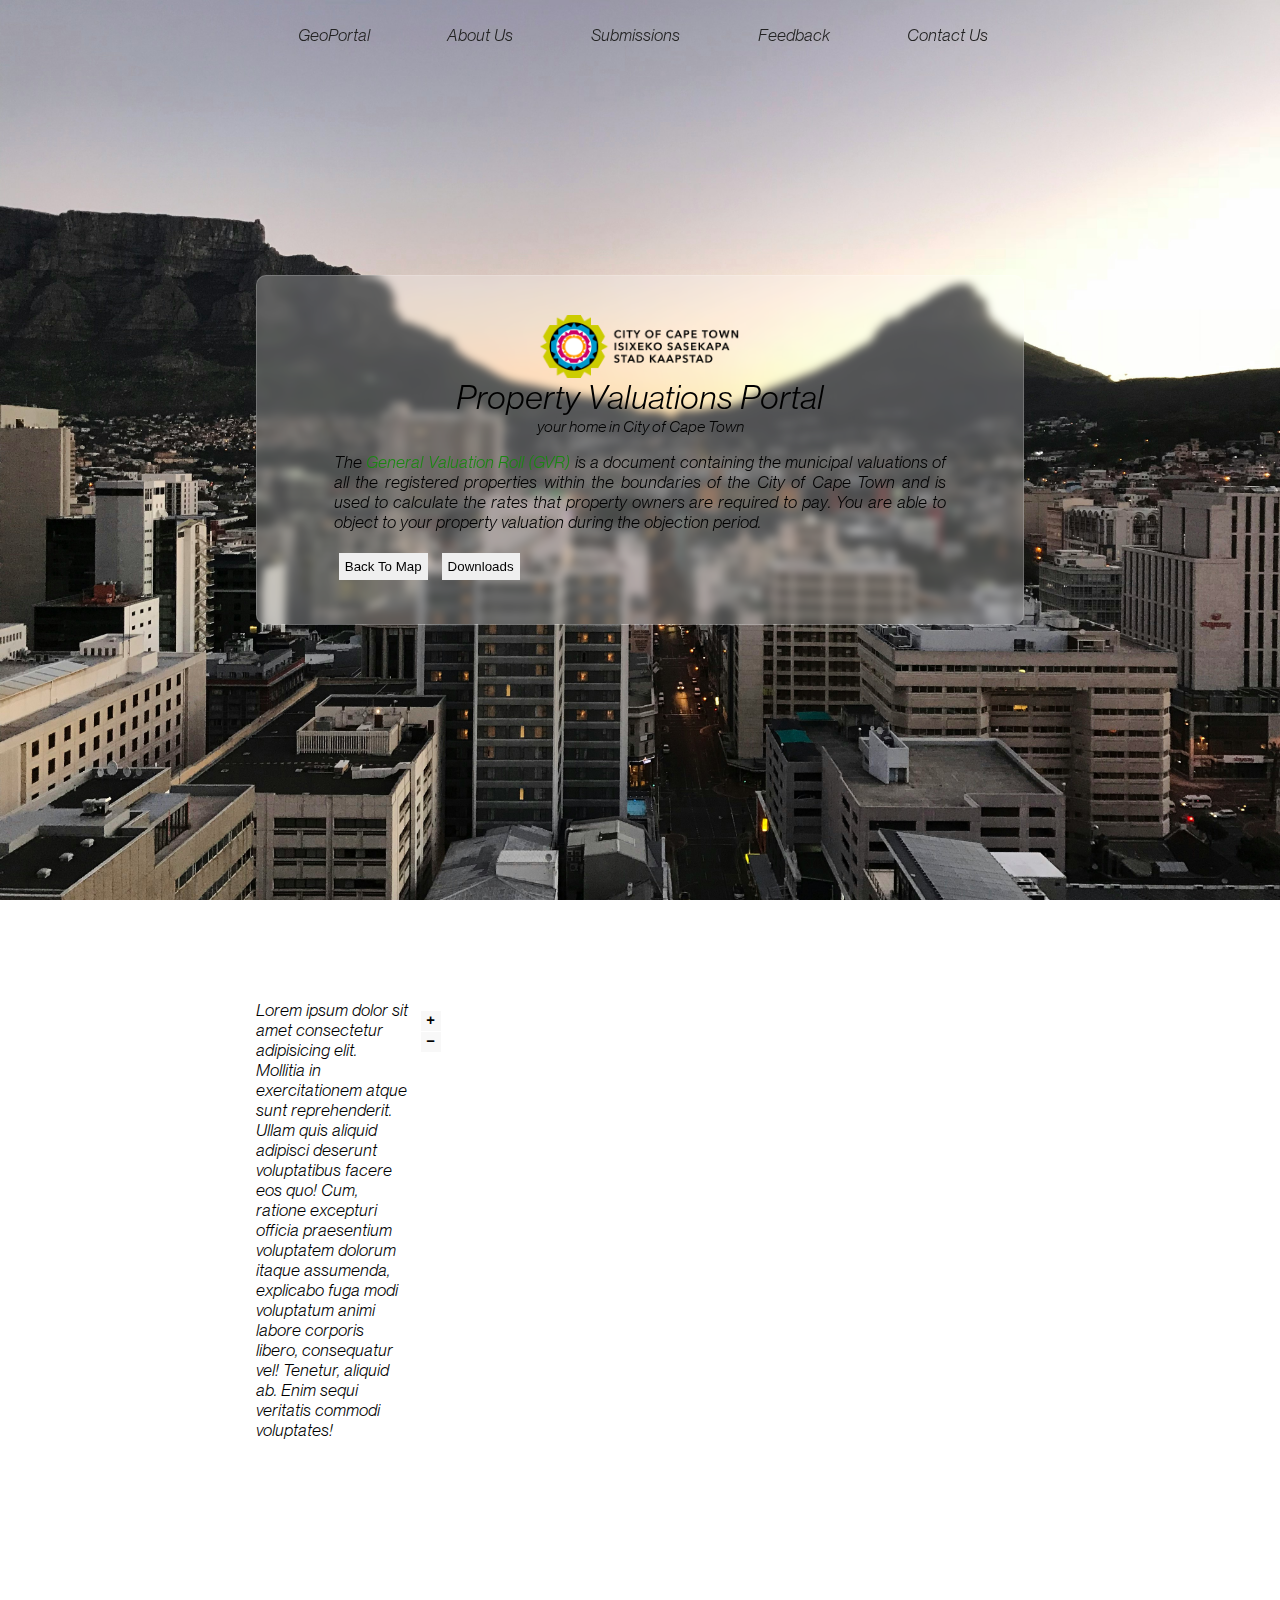
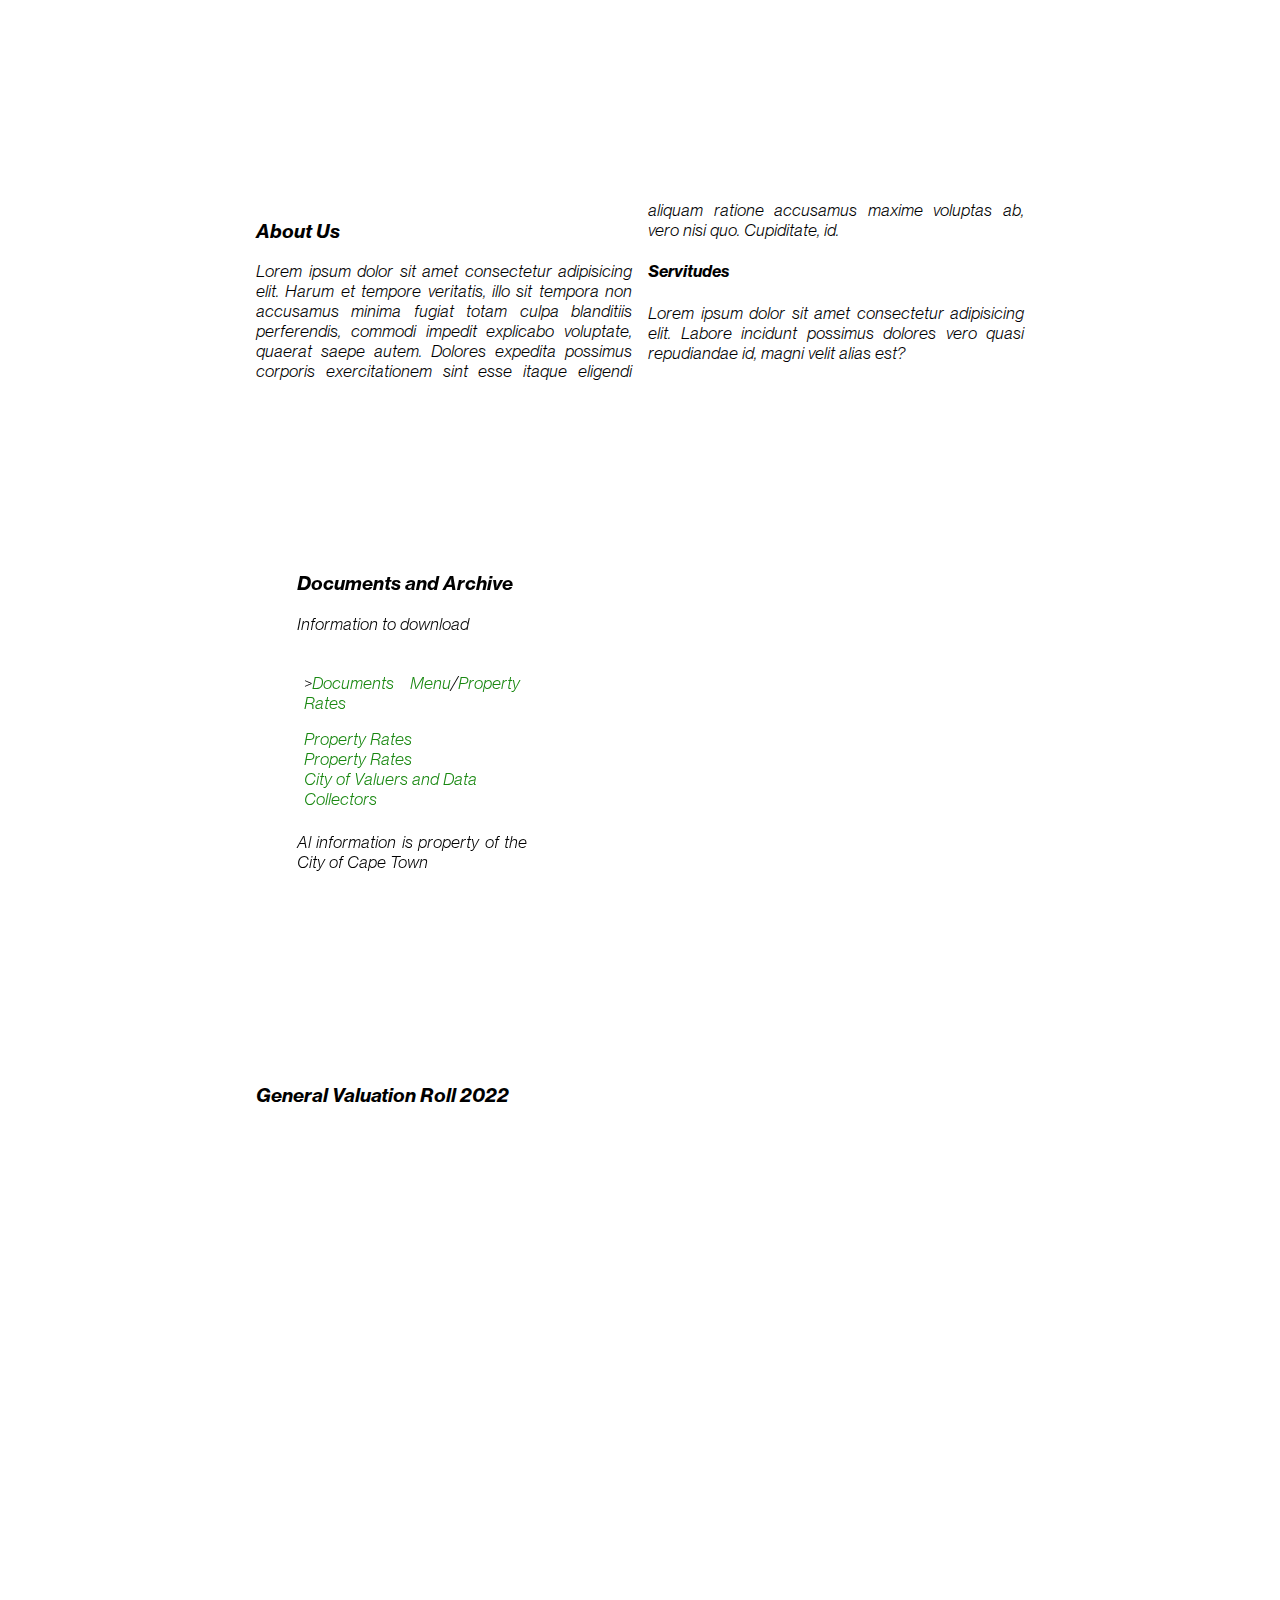
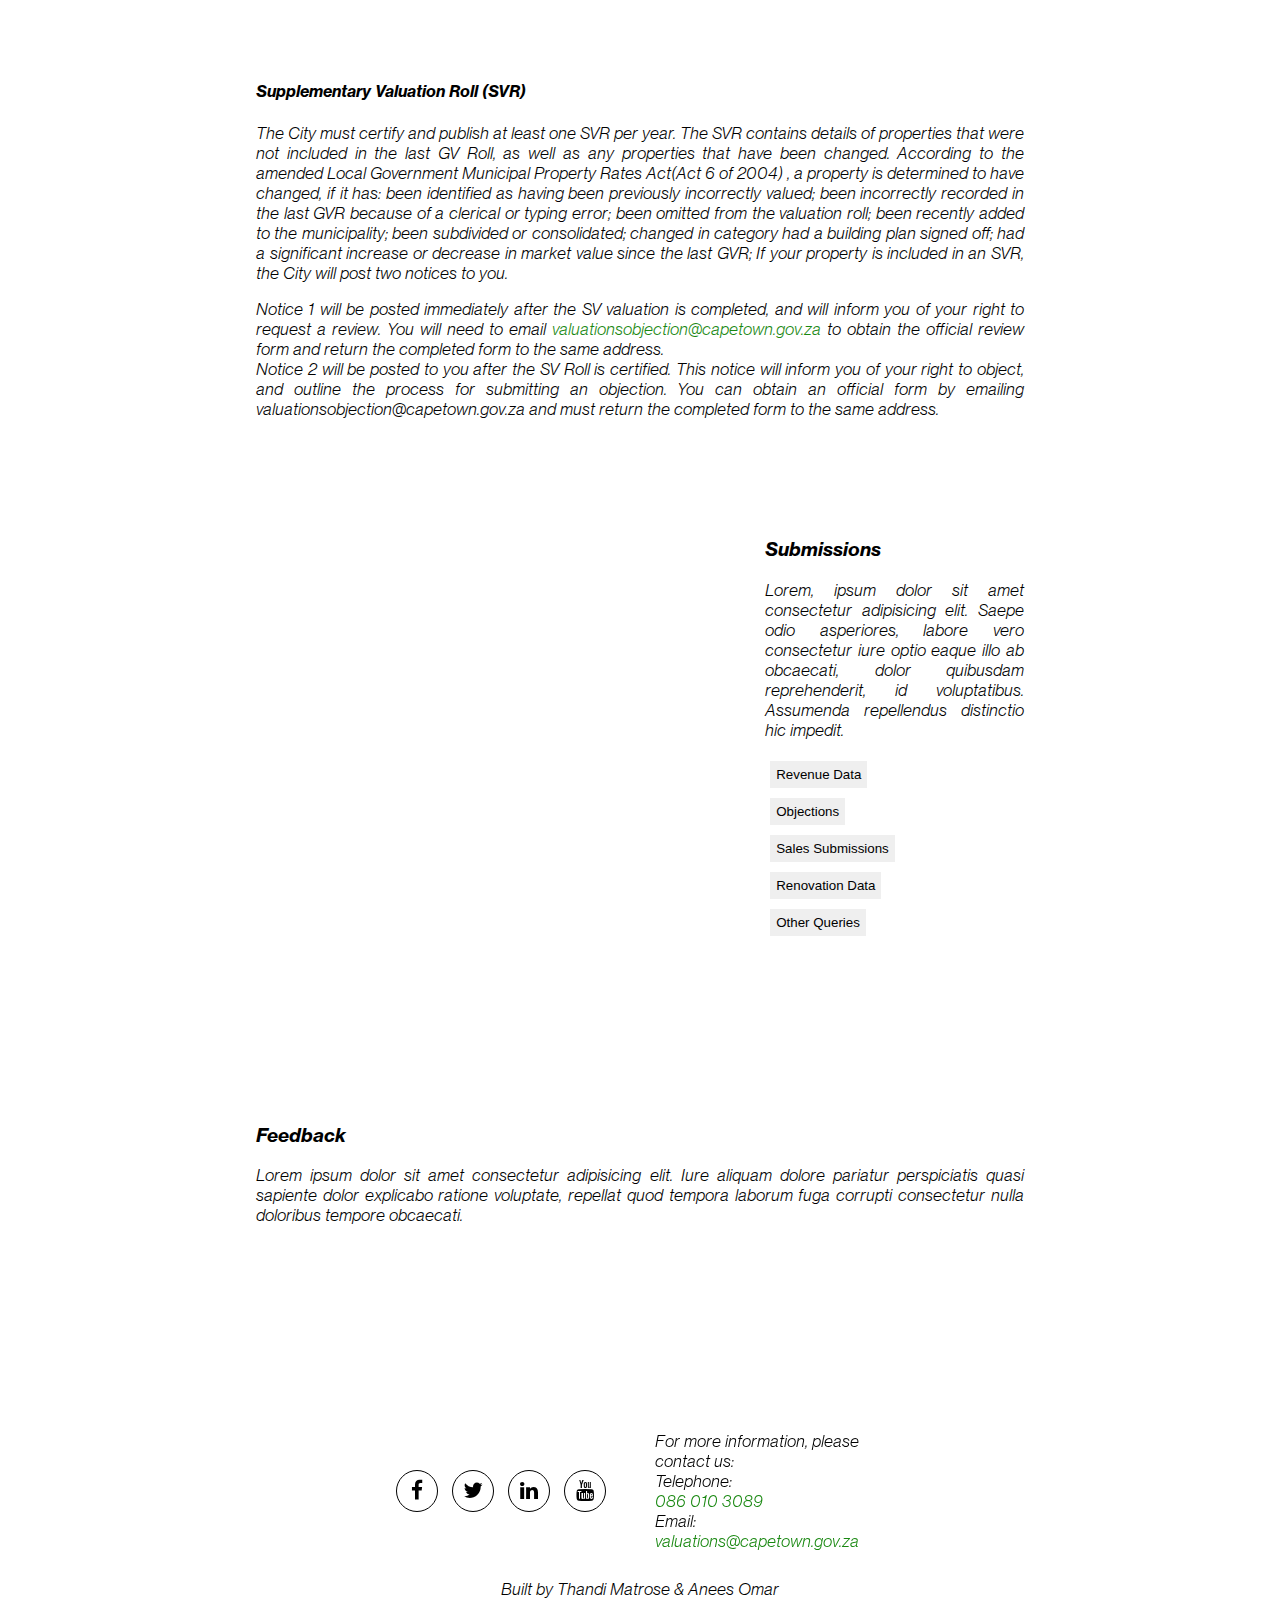
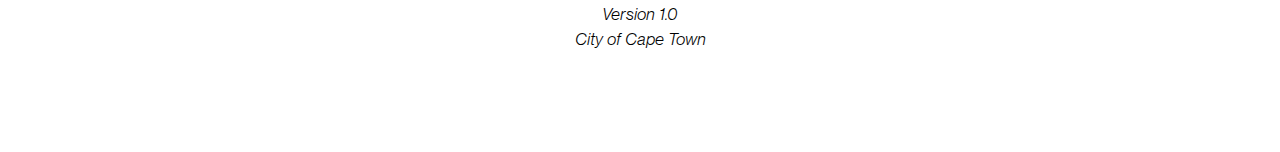
==== index.html @ e51c5785 "SQL Manipulation" ====
<!DOCTYPE html>
<html lang="en">
  <head>
    <meta charset="UTF-8" />
    <link rel="shortcut icon" type="image/png" href="logos/coct_small.png" />
    <link rel="icon" type="image/png" href="public/icons/Avatar Round.png" />
    <link
      rel="stylesheet"
      href="https://use.fontawesome.com/releases/v5.6.3/css/all.css"
      integrity="sha384-UHRtZLI+pbxtHCWp1t77Bi1L4ZtiqrqD80Kn4Z8NTSRyMA2Fd33n5dQ8lWUE00s/"
      crossorigin="anonymous" />
    <meta name="viewport" content="width=device-width, initial-scale=1.0" />
    <title>SDI Project</title>
    <link rel="stylesheet" href="styles.css" />
    <script src="scripts.js"></script>
  </head>
  <body>
    <nav>
      <ul id="nav-items">
        <li class="nav-link" onclick="moveTo('geoportal')">
          <a>GeoPortal</a>
        </li>
        <li class="nav-link" onclick="moveTo('aboutus')"><a>About Us</a></li>
        <li class="nav-link" onclick="moveTo('submissions')">
          <a>Submissions</a>
        </li>
        <li class="nav-link" onclick="moveTo('feedback')"><a>Feedback</a></li>
        <li class="nav-link" onclick="moveTo('contactus')">
          <a>Contact Us</a>
        </li>
      </ul>
    </nav>
    <main>
      <section id="home">
        <div class="title_wrapper">
          <img src="logos/coct.png" alt="City of Cape Town Logo" />
          <h1>Property Valuations Portal</h1>
          <address>
            <h2>your home in City of Cape Town</h2>
          </address>
          <p>
            The <a onclick="changeToGVR()">General Valuation Roll (GVR)</a> is a
            document containing the municipal valuations of all the registered
            properties within the boundaries of the City of Cape Town and is
            used to calculate the rates that property owners are required to
            pay. You are able to object to your property valuation during the
            objection period.
          </p>

          <button onclick="changeToMap()">Back To Map</button>
          <button onclick="changeToDownloads()">Downloads</button>
        </div>
      </section>
      <section id="geoportal">
        <aside>
          Lorem ipsum dolor sit amet consectetur adipisicing elit. Mollitia in
          exercitationem atque sunt reprehenderit. Ullam quis aliquid adipisci
          deserunt voluptatibus facere eos quo! Cum, ratione excepturi officia
          praesentium voluptatem dolorum itaque assumenda, explicabo fuga modi
          voluptatum animi labore corporis libero, consequatur vel! Tenetur,
          aliquid ab. Enim sequi veritatis commodi voluptates!
        </aside>
        <map>
          <iframe
            src="web_map_assets/index.html"
            frameborder="0"
            id="map_embed"
            class="">
          </iframe>
        </map>
      </section>
      <section id="aboutus">
        <h3>About Us</h3>
        <p>
          Lorem ipsum dolor sit amet consectetur adipisicing elit. Harum et
          tempore veritatis, illo sit tempora non accusamus minima fugiat totam
          culpa blanditiis perferendis, commodi impedit explicabo voluptate,
          quaerat saepe autem. Dolores expedita possimus corporis exercitationem
          sint esse itaque eligendi aliquam ratione accusamus maxime voluptas
          ab, vero nisi quo. Cupiditate, id.
        </p>
        <h4>Servitudes</h4>
        <p>
          Lorem ipsum dolor sit amet consectetur adipisicing elit. Labore
          incidunt possimus dolores vero quasi repudiandae id, magni velit alias
          est?
        </p>
      </section>
      <section id="documents">
        <div id="document-container">
          <aside>

            <h3>Documents and Archive</h3>
            <p>
              Information to download
            </p>
            <div id="document-menu">
              <p class="path">><a>Documents Menu</a>/<a>Property Rates</a></p>
              <ul>
                <li><a href="">Property Rates</a><p class="extra-info">Lorem ipsum, dolor sit amet consectetur adipisicing elit. Nulla doloremque odio tenetur nostrum dolor amet fugiat magnam quasi accusamus dolore?</p></li>
                <li><a href="">Property Rates</a><p class="extra-info">Lorem ipsum, dolor sit amet consectetur adipisicing elit. Nulla doloremque odio tenetur nostrum dolor amet fugiat magnam quasi accusamus dolore?</p></li>
                <li><a href="">City of Valuers and Data Collectors</a><p class="extra-info">Lorem ipsum, dolor sit amet consectetur adipisicing elit. Nulla doloremque odio tenetur nostrum dolor amet fugiat magnam quasi accusamus dolore?</p></li>
              
              </ul>
            </div>
            <p>Al information is property of the City of Cape Town</p>

            <ul></ul>
          </aside>
          <iframe
            id="downloads"
            class="invisible"
            src="https://drive.google.com/embeddedfolderview?id=1_PBRgJxAAptrhvEqC8Uz-yUzWYWEWUXW#grid"
            style="border: 0"></iframe>
        </div>
      </section>
      <section id="gvr22">
        <h3>General Valuation Roll 2022</h3>
        <iframe
          id="gvr22_FRAM"
          class="invisible"
          src="https://web1.capetown.gov.za/web1/gv2022/SearchProperty"></iframe>
        <h4>Supplementary Valuation Roll (SVR)</h4>
        <p>
          The City must certify and publish at least one SVR per year. The SVR
          contains details of properties that were not included in the last GV
          Roll, as well as any properties that have been changed. According to
          the amended Local Government Municipal Property Rates Act(Act 6 of
          2004) , a property is determined to have changed, if it has: been
          identified as having been previously incorrectly valued; been
          incorrectly recorded in the last GVR because of a clerical or typing
          error; been omitted from the valuation roll; been recently added to
          the municipality; been subdivided or consolidated; changed in category
          had a building plan signed off; had a significant increase or decrease
          in market value since the last GVR; If your property is included in an
          SVR, the City will post two notices to you.
        </p>
        <p>
          Notice 1 will be posted immediately after the SV valuation is
          completed, and will inform you of your right to request a review. You
          will need to email
          <a href="mailto:valuationsobjection@capetown.gov.za"
            >valuationsobjection@capetown.gov.za</a
          >
          to obtain the official review form and return the completed form to
          the same address. <br />Notice 2 will be posted to you after the SV
          Roll is certified. This notice will inform you of your right to
          object, and outline the process for submitting an objection. You can
          obtain an official form by emailing
          valuationsobjection@capetown.gov.za and must return the completed form
          to the same address.
        </p>
      </section>
      <section id="submissions">
        <map>
          <iframe
            id="submission-form"
            class="form closed"
            src="https://docs.google.com/forms/d/e/1FAIpQLSdoRZKVuL7TgrbANxSFTdoxuJxP02K3VyeruvOGURYdzIKosA/viewform?embedded=true"
            style="overflow: hidden"
            >Loading…</iframe
          >
        </map>
        <aside>
          <h3>Submissions</h3>
          <p>
            Lorem, ipsum dolor sit amet consectetur adipisicing elit. Saepe odio
            asperiores, labore vero consectetur iure optio eaque illo ab
            obcaecati, dolor quibusdam reprehenderit, id voluptatibus. Assumenda
            repellendus distinctio hic impedit.
          </p>
          <ul id="submission_button_set">
            <li>
              <button onclick="changeToForm('revenue')">Revenue Data</button>
            </li>
            <li>
              <button onclick="changeToForm('objections')">Objections</button>
            </li>
            <li>
              <button onclick="changeToForm('sales')">Sales Submissions</button>
            </li>
            <li>
              <button onclick="changeToForm('renovations')">
                Renovation Data
              </button>
            </li>
            <li><button>Other Queries</button></li>
          </ul>
        </aside>
      </section>

      <section id="feedback">
        <h3>Feedback</h3>
        <p>
          Lorem ipsum dolor sit amet consectetur adipisicing elit. Iure aliquam
          dolore pariatur perspiciatis quasi sapiente dolor explicabo ratione
          voluptate, repellat quod tempora laborum fuga corrupti consectetur
          nulla doloribus tempore obcaecati.
        </p>
      </section>
    </main>
    <footer id="contactus">
      <address>
        <div>
          <div class="socialbtns">
            <ul>
              <li>
                <a
                  href="https://www.facebook.com/CityofCT/"
                  class="fa fa-lg fa-facebook"></a>
              </li>
              <li>
                <a
                  href="https://twitter.com/CityofCT"
                  class="fa fa-lg fa-twitter"></a>
              </li>
              <li>
                <a
                  href="https://www.linkedin.com/company/city-of-cape-town"
                  class="fa fa-lg fa-linkedin"></a>
              </li>
              <li>
                <a
                  href="https://www.youtube.com/user/cctecomm"
                  class="fa fa-lg fa-youtube"></a>
              </li>
            </ul>
          </div>
        </div>

        <div class="irl-contact">
          For more information, please contact us:<br />

          Telephone:<br />
          <a href="tel:+27860103089">086 010 3089</a>
<br/>
          Email:
          <br />
          <a href="mailto:valuations@capetown.gov.za"
            >valuations@capetown.gov.za</a
          >
        </div>
      </address>
      <div id="credits">
        <span
          >Built by Thandi Matrose & Anees Omar</span><br /><span>Version 1.0</span><br /><span>City of
          Cape Town</span
        >
      </div>
    </footer>
    <script src="inputHandler.js"></script>
  </body>
</html>
---- styles.css ----
@import url('//maxcdn.bootstrapcdn.com/font-awesome/4.3.0/css/font-awesome.min.css');
:root {
    --body-text-color : #1e2e21;
    --accent-color: #198811;
    --body-font: 'Neue Haas';
    --basic-dark-color: #262622;
  
    --basic-dark-color: #212121;
    --basic-light-color: #fff;
    --border-radius: 50%;
    --font-size: 25px;
}

p {
    text-align: justify;
}

h2, h1 {
        text-decoration: none;
        font-style: normal;
        font-weight: 200;
        padding: 0;
        margin: 0;
        text-align: center;
}
h1 {
    
}
h2 {
    font-size: 15px;
}
a {
    
    color: var(--accent-color);
    text-decoration: none;
}
a:hover 
{
    text-decoration: underline;
}

ul {
    list-style: none;
}

iframe {
    border: transparent;
    width: 100%;
    height: 700px;
}

button{
    border: transparent 1px solid;
    background-color: none;
    padding: 5px;
    margin: 5px;

}
button:hover{
    border: black 1px solid;
   
}


html {
    
    scroll-behavior: smooth;
}

body {
    
    width: 100%;
    margin: 0px;
    padding: 0px;
    border: 0px;
    color: var(--section -color);
    font-family: var(--body-font);
    font-weight: 200;
    overflow-x: hidden;
}

nav {
    
    align-items: center;
    padding: 3px;
    height: 7vh;
    display: flex;
    position: fixed;
    z-index: 4;
    width: 100%;
    color: #000;
    overflow-x: hidden;
    overflow-y: hidden;
    align-content: center;
    align-content: center;
}
nav ul#nav-items{
    
    align-content: center;
    align-content: center;
    width: 100%;
    padding: 10px 20%;
    display:  grid;
    grid-template-columns: auto auto auto auto auto;
    color: var(--basic-dark-color);
}
nav ul#nav-items li {
    
    text-align: center;
    width: 100%;
}
nav ul#nav-items li a{
    color: var(--basic-dark-color);
}
nav ul#nav-items li a:hover{
    color: var(--accent-color);
    text-decoration: none;
    font-weight: 600;
}

main {
    
}

main section {
    padding: 0px 20%;
    margin-bottom: 100px;
    
}
section#geoportal {
    /*!!!!!!*/
    padding-top: 100px;
    display: grid;
    grid-template-columns: 20% 80%;
}
section#geoportal map {
    padding: 0px;
    width: 100%;
    height: 700px;

}

section map div#content_heading {
    text-align: center;
    padding: 10px 0;
    font-size: 20px;
    background-color: white;
    

}
section#geoportal map iframe {
    border: transparent;
    height: 700px;
    
}
section#geoportal map iframe#map_embed {
    
    width: 100%;
    height: 100%;

}

section#geoportal map iframe {
    width:100%;
    height:100%;
    /*
    frameborder: 0;
    marginheight="0" marginwidth="0"*/
}
section#title {
    padding: 20px;
    align-items: center;
    justify-content: center;
    
}

section#aboutus {
    column-count: 2;
}

section#submissions {
    display: grid;
    grid-template-columns: 65% 35%;
   
}



section#submissions iframe {
    width: 100%;
    overflow-x: hidden;
    overflow-y: hidden;
    
}
section#submissions aside {
    padding-left: 10px;
    width: fit-content;
}

section#submissions ul#submission_button_set {
    list-style: none;
    padding: 0px;
    margin: 0px;
    padding-inline-start: 0px;

}
section#submissions ul#submission_button_set button{
    border: transparent 1px solid;
    background-color: none;
    padding: 5px;
    margin: 5px;

}
section#submissions ul#submission_button_set button:hover{
    border: black 1px solid;
   

}

section#submissions iframe#submission-form {
    height: 900px;
    overflow: scroll;
} 

section#submissions iframe#submission-form.closed {
    height: 500px;
    overflow-x: hidden;
}

section#documents{
    padding-top: 30px;
    padding-bottom: 30px;
    background-image: url(images/long-street.png);
    background-size: cover;
    background-attachment: fixed;
}
section#documents div#document-container {
    display: grid;
    grid-template-columns: 40% 60%;
    padding: 20px;
    background: rgba( 255, 255, 255, 0.25 );
    /*box-shadow: 0 8px 32px 0 rgba( 31, 38, 135, 0.37 );*/
    backdrop-filter: blur( 4px );
    -webkit-backdrop-filter: blur( 4px );
    border-radius: 10px;
    border: 1px solid rgba( 255, 255, 255, 0.18 );
}
section#documents div#document-container iframe {
    width: 100%;
    height: 400px;
}

section#documents div#document-container aside {
    margin-right: 20px;
    padding: 20px;
    
}
section#documents div#document-container aside div#document-menu {
    background-color: rgba(255, 255, 255, 0.707);
    padding: 7px;
}

section#documents div#document-container aside div#document-menu p.path{
    color: black;
}

section#documents div#document-container aside div#document-menu ul {
    margin: 0px;
    padding: 0px;

}
section#documents div#document-container aside div#document-menu ul li {

}

section#documents div#document-container aside div#document-menu ul li a {

} 
section#documents div#document-container aside div#document-menu ul li p.extra-info {
    margin-bottom: 2px;
    display: none;

}
section#documents div#document-container aside div#document-menu ul li p.extra-info.expanded {
    display: block;
}



section#gvr22 iframe {
    height: 530px;
    
}

section#home {
    background-image: url(images/citycentre.jpg);
    background-position: top;
    background-size: cover;
    background-attachment: fixed;
    height: 100vh;
    align-items: center;
    align-content: center;
    justify-content: center;
    height: 100vh;
    margin-bottom: 0px;
    

}



section#home section {
  height: fit-content;
  padding: 2em;
  margin: auto;
  max-width: 800px;
  
}

section#home img {
    display: block;
    margin-left: auto;
    margin-right: auto;
    width: 200px;
}


section#home div.title_wrapper {
    padding: 5% 10%;
    background: rgba( 255, 255, 255, 0.25 );
    /*box-shadow: 0 8px 32px 0 rgba( 31, 38, 135, 0.37 );*/
    backdrop-filter: blur( 4px );
    -webkit-backdrop-filter: blur( 4px );
    border-radius: 10px;
    border: 1px solid rgba( 255, 255, 255, 0.18 );
}

section#home section h2 {
}

section#home img {
    display: block;
    align-self: center;
    
    text-align: center;
    float: none;
}


footer {
    align-items: center ;
    align-content: center;
    justify-content: center;
    justify-items: center;
    padding:90px 0;
    width: 100%;
    background-image: url(images/bokaap.jpg);
    background-size: cover;
    background-attachment: fixed;
    

}
footer address {
    align-items: center ;
    align-content: center;
    justify-content: center;
    justify-items: center;
    margin: 0px auto;
    width: max-content;
    text-align: center;
    display: grid;
    grid-template-columns: 50% 50%;
    background: rgba( 255, 255, 255, 0.25 );
    /*box-shadow: 0 8px 32px 0 rgba( 31, 38, 135, 0.37 );*/
    backdrop-filter: blur( 4px );
    -webkit-backdrop-filter: blur( 4px );
    border-radius: 10px;
    border: 1px solid rgba( 255, 255, 255, 0.18 );

}

footer address div.irl-contact {
    background-color: rgba(255, 255, 255, 0.488);
    padding: 15px;
    text-align: left;
}
footer div#credits{
    margin: 10px auto;
    width: fit-content;
    text-align: center;
    line-height: 25px;
}
footer div#credits span{
    background-color: white;
    padding-left: 10px;
    padding-right: 10px;
}

section  map iframe.invisible {
    display: none;
}

.socialbtns li a, .socialbtns li a:hover {
	text-decoration: none;
    align-items: center;
    align-self: center;
}

.socialbtns, .socialbtns ul, .socialbtns li {
  margin: 0;
  padding: 5px;
}

.socialbtns li {
    list-style: none outside none;
    display: inline-block;
}

.socialbtns .fa {
	width: 40px;
    height: 28px;
	color: #000;
	background-color: #FFF;
	border: 1px solid #000;
	padding-top: 12px;
	border-radius: 22px;
	-moz-border-radius: 22px;
	-webkit-border-radius: 22px;
	-o-border-radius: 22px;
    text-align: center;
}

.socialbtns .fa:hover {
	color: #FFF;
	background-color: #000;
	border: 1px solid #000;
}


/*FONTS*/

@font-face {
 font-family: 'Neue Haas';
 src: url(fonts/NeueHaas.TTF)
}

@import url('https://fonts.googleapis.com/css2?family=Fraunces:wght@900&display=swap');
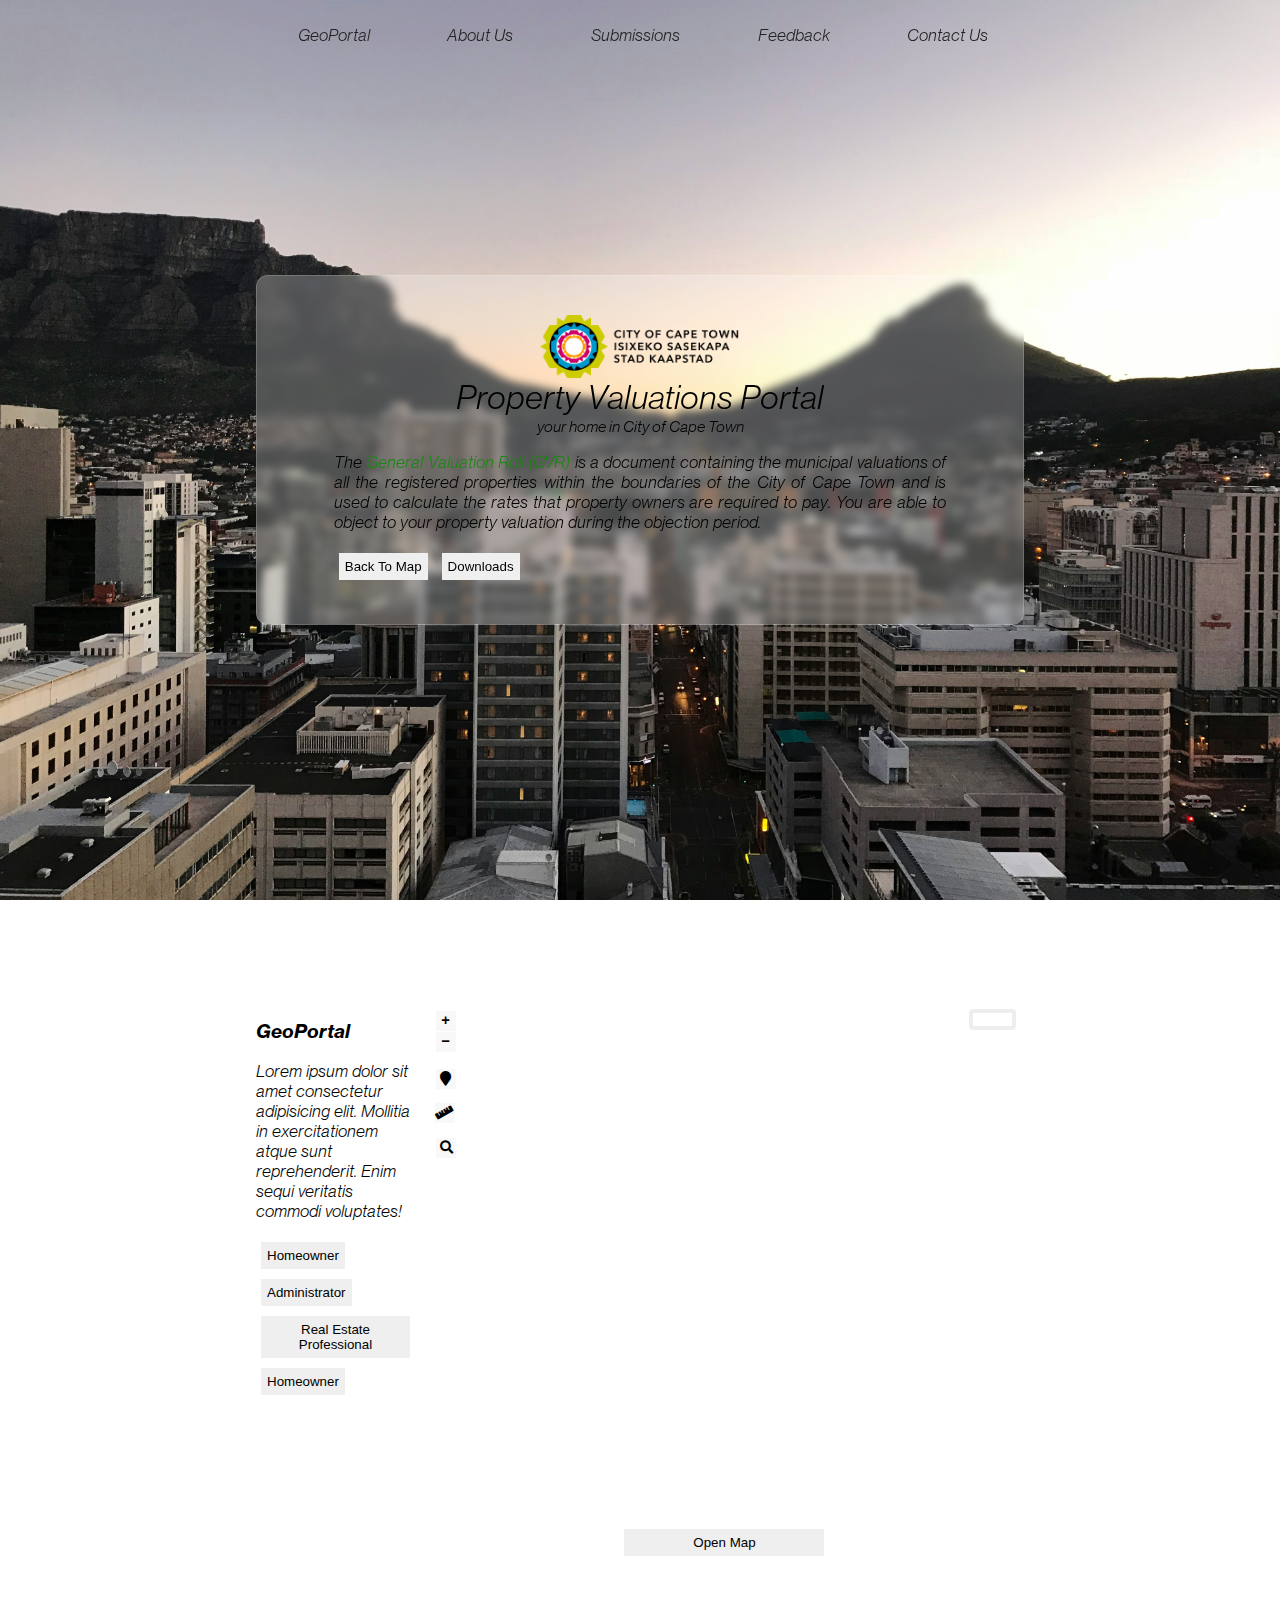
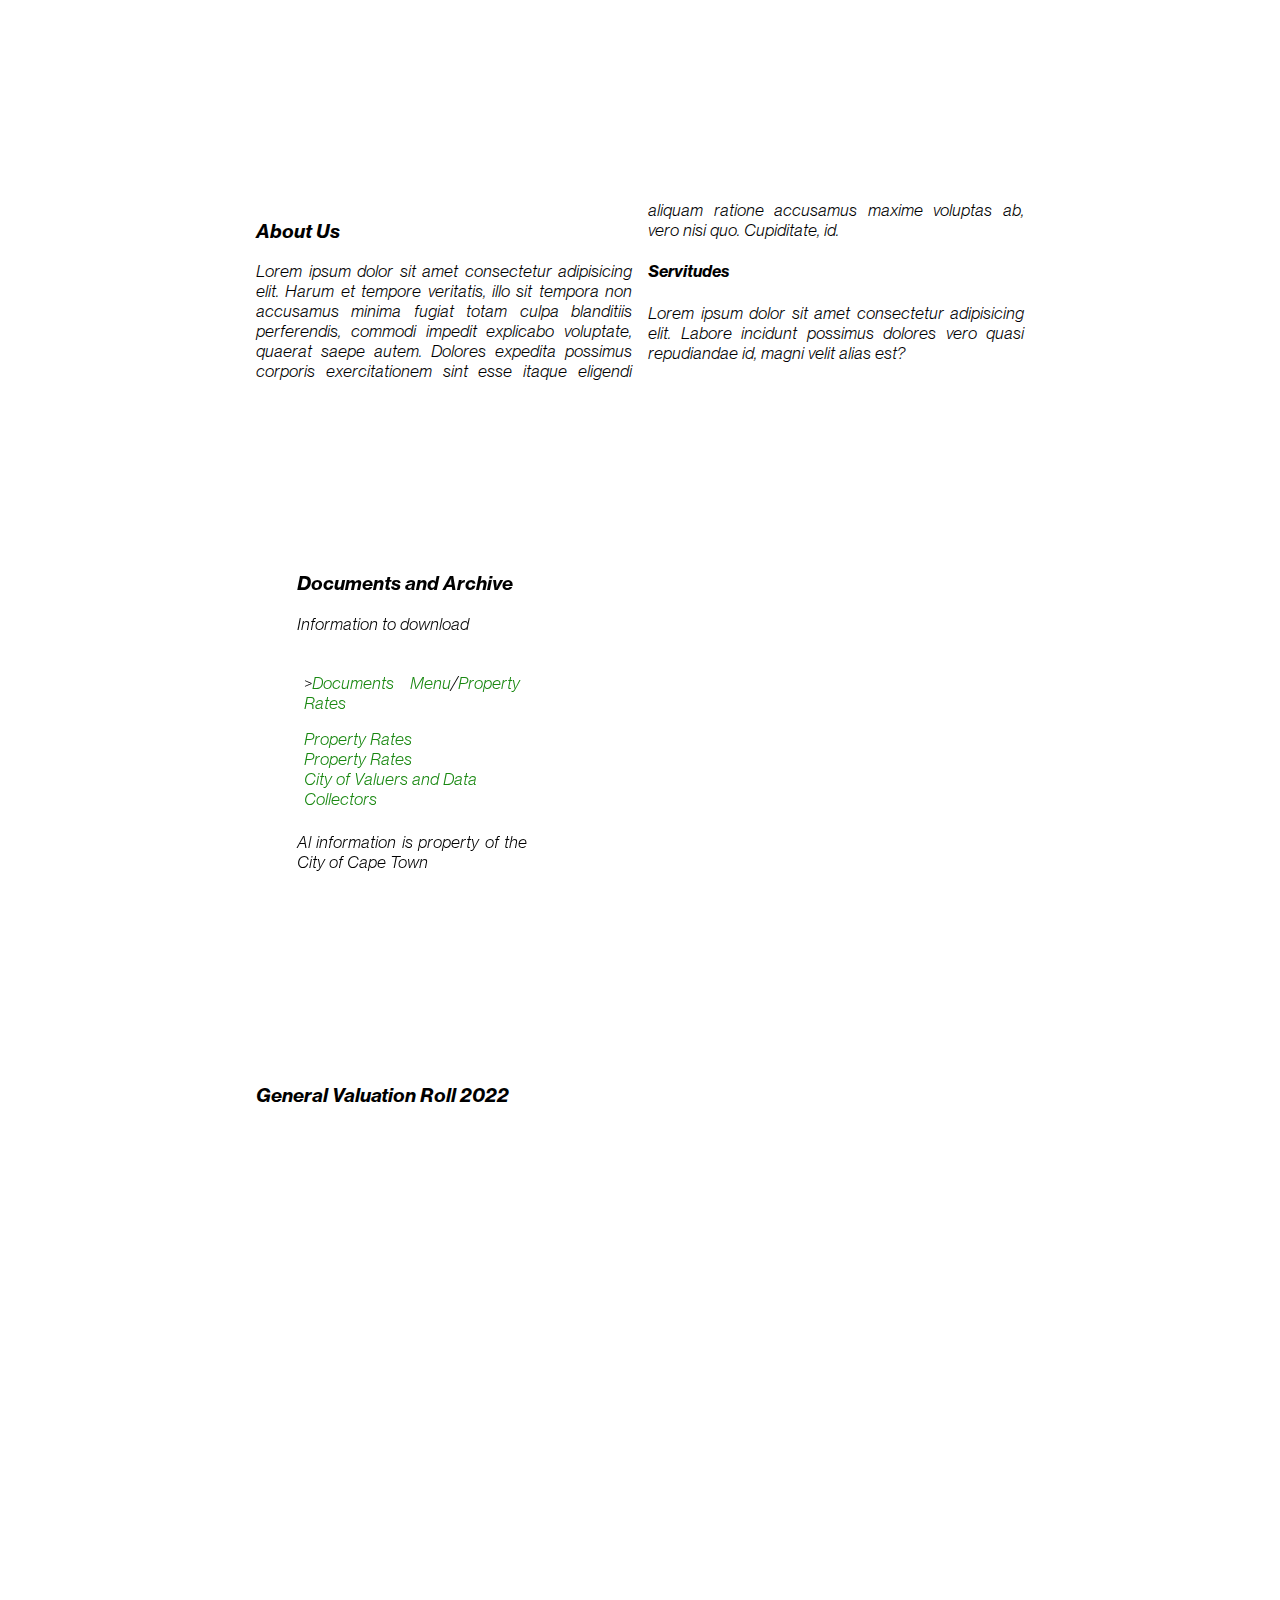
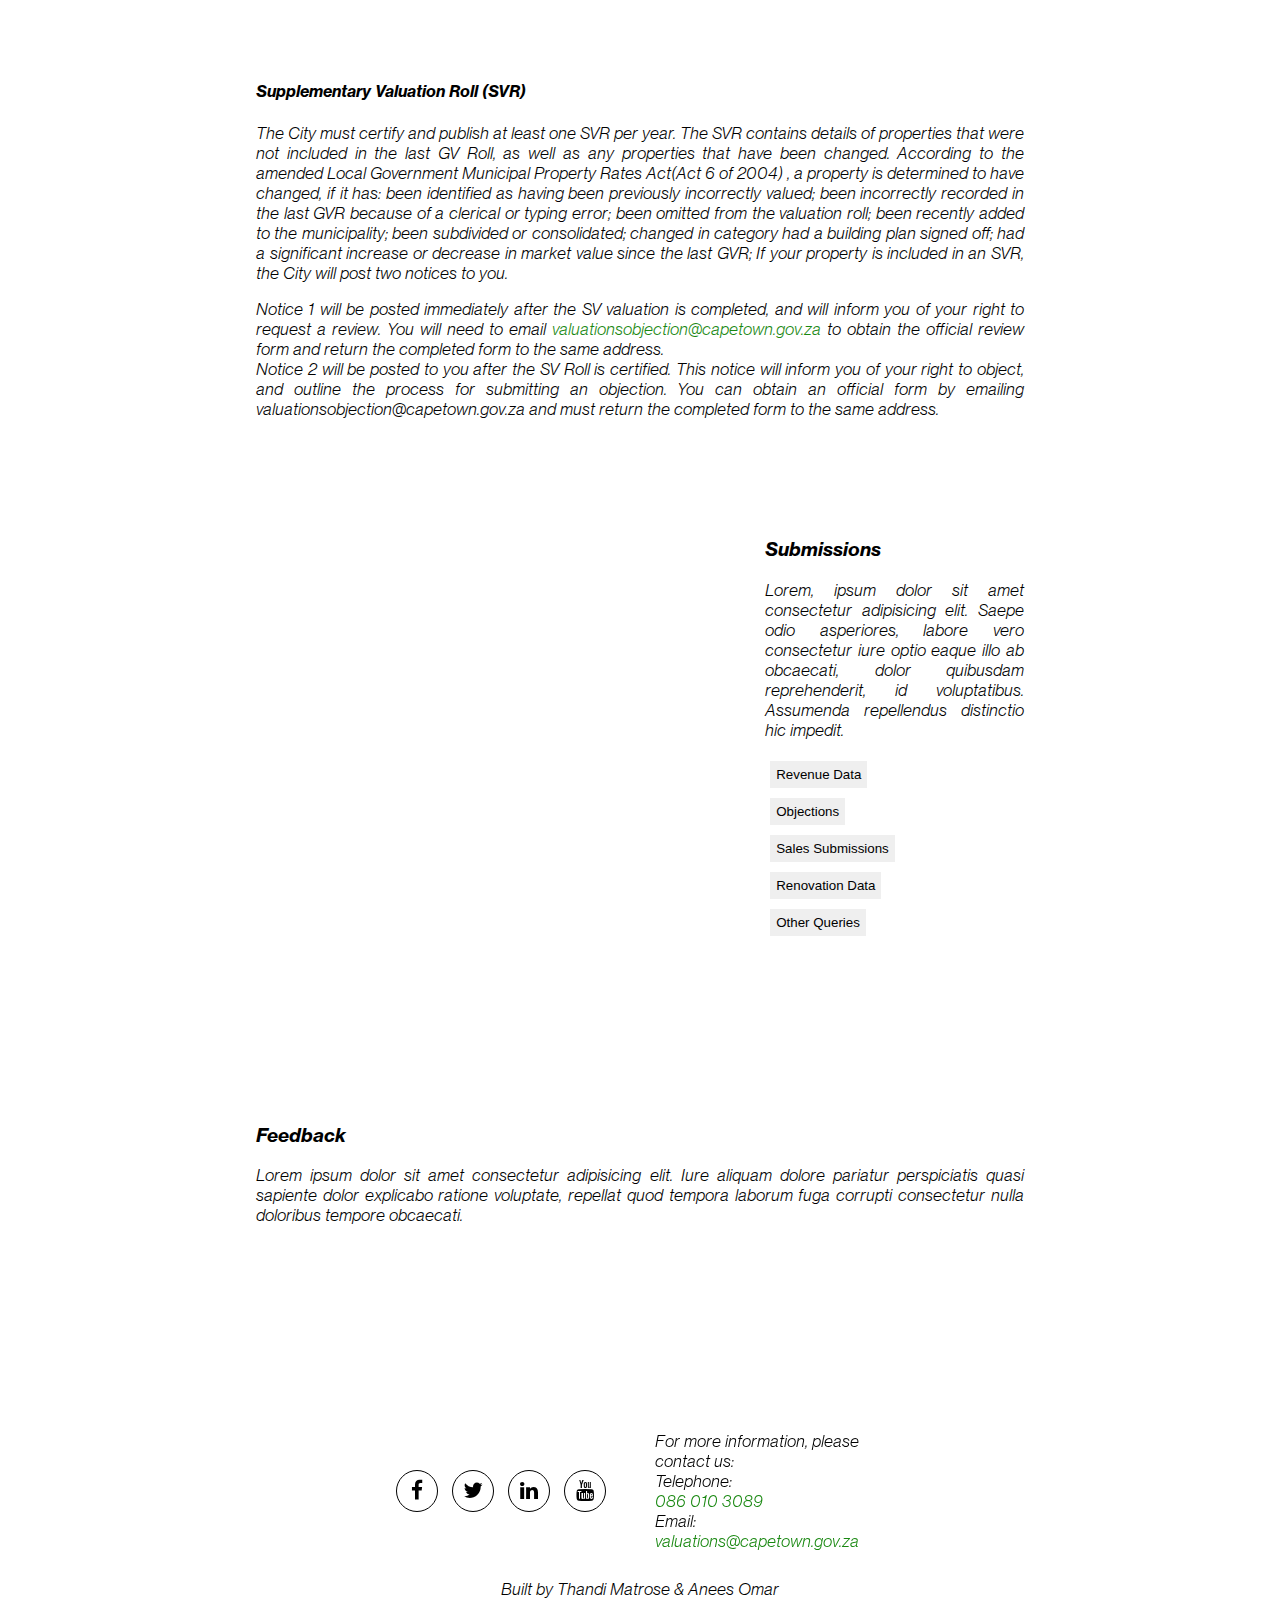
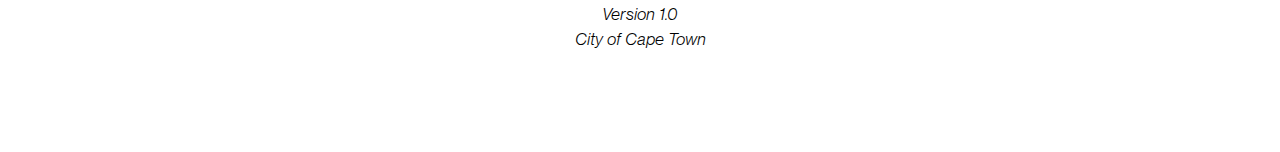
==== commit 955aaa7c: "Geoportal Fullscreen" ====
--- a/index.html
+++ b/index.html
@@ -14,7 +14,7 @@
     <link rel="stylesheet" href="styles.css" />
     <script src="scripts.js"></script>
   </head>
-  <body>
+  <body id="body" class="">
     <nav>
       <ul id="nav-items">
         <li class="nav-link" onclick="moveTo('geoportal')">
@@ -53,20 +53,27 @@
       </section>
       <section id="geoportal">
         <aside>
+          <h3>GeoPortal</h3>
           Lorem ipsum dolor sit amet consectetur adipisicing elit. Mollitia in
-          exercitationem atque sunt reprehenderit. Ullam quis aliquid adipisci
-          deserunt voluptatibus facere eos quo! Cum, ratione excepturi officia
-          praesentium voluptatem dolorum itaque assumenda, explicabo fuga modi
-          voluptatum animi labore corporis libero, consequatur vel! Tenetur,
-          aliquid ab. Enim sequi veritatis commodi voluptates!
+          exercitationem atque sunt reprehenderit. Enim sequi veritatis commodi voluptates!
+          <ul>
+            <li><button onclick="displayMap('homeowner');">Homeowner</button></li>
+            <li><button onclick="displayMap('department');">Administrator</button></li>
+            <li><button onclick="displayMap('realestateprof');">Real Estate Professional</button></li>
+            <li><button onclick="displayMap('department');">Homeowner</button></li>
+          </ul>
+
+          
         </aside>
-        <map>
+        <map id="map-container">
           <iframe
-            src="web_map_assets/index.html"
+            src="map_homeowner/index.html"
             frameborder="0"
             id="map_embed"
             class="">
           </iframe>
+          <button id="fullscreen-open-button" onclick="openFullscreen()" class="fullscreen-button">Open Map</button>
+          <button id="fullscreen-close-button" onclick="closeFullscreen()" class="fullscreen-button">Close Map</button>
         </map>
       </section>
       <section id="aboutus">
--- a/styles.css
+++ b/styles.css
@@ -1,449 +1,480 @@
-@import url('//maxcdn.bootstrapcdn.com/font-awesome/4.3.0/css/font-awesome.min.css');
+@import url("//maxcdn.bootstrapcdn.com/font-awesome/4.3.0/css/font-awesome.min.css");
 :root {
-    --body-text-color : #1e2e21;
-    --accent-color: #198811;
-    --body-font: 'Neue Haas';
-    --basic-dark-color: #262622;
+  --body-text-color: #1e2e21;
+  --accent-color: #198811;
+  --accent-light-color: #88c659;
+  --body-font: "Neue Haas";
+  --basic-dark-color: #262622;
+
+  --basic-dark-color: #212121;
+  --basic-light-color: #fff;
+  --border-radius: 50%;
+  --font-size: 25px;
+}
+
+p {
+  text-align: justify;
+}
+
+h2,
+h1 {
+  text-decoration: none;
+  font-style: normal;
+  font-weight: 200;
+  padding: 0;
+  margin: 0;
+  text-align: center;
+}
+h1 {
+}
+h2 {
+  font-size: 15px;
+}
+a {
+  color: var(--accent-color);
+  text-decoration: none;
+}
+a:hover {
+  text-decoration: underline;
+}
+
+ul {
+  list-style: none;
+  margin-left: 0px;
+  padding-left: 0px;
+}
+
+iframe {
+  border: transparent;
+  width: 100%;
+  height: 700px;
+}
+
+button {
+  border: transparent 1px solid;
+  background-color: none;
+  padding: 5px;
+  margin: 5px;
+}
+button:hover {
+  border: black 1px solid;
+}
+
+html {
+  scroll-behavior: smooth;
+}
+
+body {
+  width: 100%;
+  margin: 0px;
+  padding: 0px;
+  border: 0px;
+  color: var(--section -color);
+  font-family: var(--body-font);
+  font-weight: 200;
+  overflow-x: hidden;
+  overflow-y: visible;
+}
+
+body#body.fullscreen {
+    overflow-y: hidden;
+}
+
+nav {
+  align-items: center;
+  padding: 3px;
+  height: 7vh;
+  display: flex;
+  position: fixed;
+  z-index: 4;
+  width: 100%;
+  color: #000;
+  overflow-x: hidden;
+  overflow-y: hidden;
+  align-content: center;
+  align-content: center;
+}
+nav ul#nav-items {
+  align-content: center;
+  align-content: center;
+  width: 100%;
+  padding: 10px 20%;
+  display: grid;
+  grid-template-columns: auto auto auto auto auto;
+  color: var(--basic-dark-color);
+}
+nav ul#nav-items li {
+  text-align: center;
+  width: 100%;
+}
+nav ul#nav-items li a {
+  color: var(--basic-dark-color);
+}
+nav ul#nav-items li a:hover {
+  color: var(--accent-color);
+  text-decoration: none;
+  font-weight: 600;
+}
+
+main {
+}
+
+main section {
+  padding: 0px 20%;
+  margin-bottom: 100px;
+}
+section#geoportal {
+  /*!!!!!!*/
+  padding-top: 100px;
+  display: grid;
+  grid-template-columns: 22% 78%;
+}
+section#geoportal map {
+  padding: 0px;
+  width: 100%;
+  height: 700px;
+}
+section#geoportal map#map-container.fullscreen {
+  position: absolute;
+  top: 0;
+  right: 0;
+  bottom: 0;
+  left: 0;
+  width: 100vw;
+  height: 100vh;
+  background-color: red;
   
-    --basic-dark-color: #212121;
-    --basic-light-color: #fff;
-    --border-radius: 50%;
-    --font-size: 25px;
-}
-
-p {
-    text-align: justify;
-}
-
-h2, h1 {
-        text-decoration: none;
-        font-style: normal;
-        font-weight: 200;
-        padding: 0;
-        margin: 0;
-        text-align: center;
-}
-h1 {
-    
-}
-h2 {
-    font-size: 15px;
-}
-a {
-    
-    color: var(--accent-color);
-    text-decoration: none;
-}
-a:hover 
-{
-    text-decoration: underline;
-}
-
-ul {
-    list-style: none;
-}
-
-iframe {
-    border: transparent;
-    width: 100%;
-    height: 700px;
-}
-
-button{
-    border: transparent 1px solid;
-    background-color: none;
-    padding: 5px;
-    margin: 5px;
-
-}
-button:hover{
-    border: black 1px solid;
-   
-}
-
-
-html {
-    
-    scroll-behavior: smooth;
-}
-
-body {
-    
-    width: 100%;
-    margin: 0px;
-    padding: 0px;
-    border: 0px;
-    color: var(--section -color);
-    font-family: var(--body-font);
-    font-weight: 200;
-    overflow-x: hidden;
-}
-
-nav {
-    
-    align-items: center;
-    padding: 3px;
-    height: 7vh;
-    display: flex;
-    position: fixed;
-    z-index: 4;
-    width: 100%;
-    color: #000;
-    overflow-x: hidden;
-    overflow-y: hidden;
-    align-content: center;
-    align-content: center;
-}
-nav ul#nav-items{
-    
-    align-content: center;
-    align-content: center;
-    width: 100%;
-    padding: 10px 20%;
-    display:  grid;
-    grid-template-columns: auto auto auto auto auto;
-    color: var(--basic-dark-color);
-}
-nav ul#nav-items li {
-    
-    text-align: center;
-    width: 100%;
-}
-nav ul#nav-items li a{
-    color: var(--basic-dark-color);
-}
-nav ul#nav-items li a:hover{
-    color: var(--accent-color);
-    text-decoration: none;
-    font-weight: 600;
-}
-
-main {
-    
-}
-
-main section {
-    padding: 0px 20%;
-    margin-bottom: 100px;
-    
-}
-section#geoportal {
-    /*!!!!!!*/
-    padding-top: 100px;
-    display: grid;
-    grid-template-columns: 20% 80%;
-}
-section#geoportal map {
-    padding: 0px;
-    width: 100%;
-    height: 700px;
-
 }
 
 section map div#content_heading {
-    text-align: center;
-    padding: 10px 0;
-    font-size: 20px;
-    background-color: white;
-    
-
+  text-align: center;
+  padding: 10px 0;
+  font-size: 20px;
+  background-color: white;
+}
+section#geoportal aside {
+  padding-right: 10px;
 }
 section#geoportal map iframe {
-    border: transparent;
-    height: 700px;
-    
-}
-section#geoportal map iframe#map_embed {
-    
+  border: transparent;
+  height: 520px;
+  border-radius: 12px;
+}
+
+body.fullscreen section#geoportal map iframe  {
+    border-radius: 0;
     width: 100%;
     height: 100%;
-
-}
-
-section#geoportal map iframe {
-    width:100%;
-    height:100%;
-    /*
-    frameborder: 0;
-    marginheight="0" marginwidth="0"*/
+   
+}
+body.fullscreen nav {
+    display: none;
+}
+
+body.fullscreen section#geoportal map button.fullscreen-button {
+    left: 20px;
+    bottom: 60px;
+}
+
+
+section#geoportal map button.fullscreen-button {
+    
+    position: relative;
+    width: 200px;
+}
+section#geoportal map button.fullscreen-button:hover {
+    background-color: rgb(0, 0, 0);
+    color: white;
+    border: transparent 1px solid;
+    
+}
+section#geoportal map button#fullscreen-close-button {
+    display: none;
+}
+
+section#geoportal map button#fullscreen-open-button {
+    display: block;
+    margin-left: auto;
+    margin-right: auto;
+}
+
+body.fullscreen section#geoportal map button#fullscreen-open-button {
+    display: none;
+}
+
+body.fullscreen section#geoportal map button#fullscreen-close-button {
+    display: block;
+}
+
+
+
+
+body.fullscreen section#geoportal map iframe {
+
 }
 section#title {
-    padding: 20px;
-    align-items: center;
-    justify-content: center;
-    
+  padding: 20px;
+  align-items: center;
+  justify-content: center;
 }
 
 section#aboutus {
-    column-count: 2;
+  column-count: 2;
 }
 
 section#submissions {
-    display: grid;
-    grid-template-columns: 65% 35%;
-   
-}
-
-
+  display: grid;
+  grid-template-columns: 65% 35%;
+}
 
 section#submissions iframe {
-    width: 100%;
-    overflow-x: hidden;
-    overflow-y: hidden;
-    
+  width: 100%;
+  overflow-x: hidden;
+  overflow-y: hidden;
 }
 section#submissions aside {
-    padding-left: 10px;
-    width: fit-content;
+  padding-left: 10px;
+  width: fit-content;
 }
 
 section#submissions ul#submission_button_set {
-    list-style: none;
-    padding: 0px;
-    margin: 0px;
-    padding-inline-start: 0px;
-
-}
-section#submissions ul#submission_button_set button{
-    border: transparent 1px solid;
-    background-color: none;
-    padding: 5px;
-    margin: 5px;
-
-}
-section#submissions ul#submission_button_set button:hover{
-    border: black 1px solid;
-   
-
+  list-style: none;
+  padding: 0px;
+  margin: 0px;
+  padding-inline-start: 0px;
+}
+section#submissions ul#submission_button_set button {
+  border: transparent 1px solid;
+  background-color: none;
+  padding: 5px;
+  margin: 5px;
+}
+section#submissions ul#submission_button_set button:hover {
+  border: black 1px solid;
 }
 
 section#submissions iframe#submission-form {
-    height: 900px;
-    overflow: scroll;
-} 
+  height: 900px;
+  overflow: scroll;
+}
 
 section#submissions iframe#submission-form.closed {
-    height: 500px;
-    overflow-x: hidden;
-}
-
-section#documents{
-    padding-top: 30px;
-    padding-bottom: 30px;
-    background-image: url(images/long-street.png);
-    background-size: cover;
-    background-attachment: fixed;
+  height: 500px;
+  overflow-x: hidden;
+}
+
+section#documents {
+  padding-top: 30px;
+  padding-bottom: 30px;
+  background-image: url(images/long-street.png);
+  background-size: cover;
+  background-attachment: fixed;
 }
 section#documents div#document-container {
-    display: grid;
-    grid-template-columns: 40% 60%;
-    padding: 20px;
-    background: rgba( 255, 255, 255, 0.25 );
-    /*box-shadow: 0 8px 32px 0 rgba( 31, 38, 135, 0.37 );*/
-    backdrop-filter: blur( 4px );
-    -webkit-backdrop-filter: blur( 4px );
-    border-radius: 10px;
-    border: 1px solid rgba( 255, 255, 255, 0.18 );
+  display: grid;
+  grid-template-columns: 40% 60%;
+  padding: 20px;
+  background: rgba(255, 255, 255, 0.25);
+  /*box-shadow: 0 8px 32px 0 rgba( 31, 38, 135, 0.37 );*/
+  backdrop-filter: blur(4px);
+  -webkit-backdrop-filter: blur(4px);
+  border-radius: 12px;
+  border: 1px solid rgba(255, 255, 255, 0.18);
 }
 section#documents div#document-container iframe {
-    width: 100%;
-    height: 400px;
+  width: 100%;
+  height: 400px;
 }
 
 section#documents div#document-container aside {
-    margin-right: 20px;
-    padding: 20px;
-    
+  margin-right: 20px;
+  padding: 20px;
 }
 section#documents div#document-container aside div#document-menu {
-    background-color: rgba(255, 255, 255, 0.707);
-    padding: 7px;
-}
-
-section#documents div#document-container aside div#document-menu p.path{
-    color: black;
+  background-color: rgba(255, 255, 255, 0.707);
+  padding: 7px;
+}
+
+section#documents div#document-container aside div#document-menu p.path {
+  color: black;
 }
 
 section#documents div#document-container aside div#document-menu ul {
-    margin: 0px;
-    padding: 0px;
-
+  margin: 0px;
+  padding: 0px;
 }
 section#documents div#document-container aside div#document-menu ul li {
-
 }
 
 section#documents div#document-container aside div#document-menu ul li a {
-
-} 
-section#documents div#document-container aside div#document-menu ul li p.extra-info {
-    margin-bottom: 2px;
-    display: none;
-
-}
-section#documents div#document-container aside div#document-menu ul li p.extra-info.expanded {
-    display: block;
-}
-
-
+}
+section#documents
+  div#document-container
+  aside
+  div#document-menu
+  ul
+  li
+  p.extra-info {
+  margin-bottom: 2px;
+  display: none;
+}
+section#documents
+  div#document-container
+  aside
+  div#document-menu
+  ul
+  li
+  p.extra-info.expanded {
+  display: block;
+}
 
 section#gvr22 iframe {
-    height: 530px;
-    
+  height: 530px;
+  border-radius: 12px;
 }
 
 section#home {
-    background-image: url(images/citycentre.jpg);
-    background-position: top;
-    background-size: cover;
-    background-attachment: fixed;
-    height: 100vh;
-    align-items: center;
-    align-content: center;
-    justify-content: center;
-    height: 100vh;
-    margin-bottom: 0px;
-    
-
-}
-
-
+  background-image: url(images/citycentre.jpg);
+  background-position: top;
+  background-size: cover;
+  background-attachment: fixed;
+  height: 100vh;
+  align-items: center;
+  align-content: center;
+  justify-content: center;
+  height: 100vh;
+  margin-bottom: 0px;
+}
 
 section#home section {
   height: fit-content;
   padding: 2em;
   margin: auto;
   max-width: 800px;
-  
 }
 
 section#home img {
-    display: block;
-    margin-left: auto;
-    margin-right: auto;
-    width: 200px;
-}
-
+  display: block;
+  margin-left: auto;
+  margin-right: auto;
+  width: 200px;
+}
 
 section#home div.title_wrapper {
-    padding: 5% 10%;
-    background: rgba( 255, 255, 255, 0.25 );
-    /*box-shadow: 0 8px 32px 0 rgba( 31, 38, 135, 0.37 );*/
-    backdrop-filter: blur( 4px );
-    -webkit-backdrop-filter: blur( 4px );
-    border-radius: 10px;
-    border: 1px solid rgba( 255, 255, 255, 0.18 );
+  padding: 5% 10%;
+  background: rgba(255, 255, 255, 0.25);
+  /*box-shadow: 0 8px 32px 0 rgba( 31, 38, 135, 0.37 );*/
+  backdrop-filter: blur(4px);
+  -webkit-backdrop-filter: blur(4px);
+  border-radius: 12px;
+  border: 1px solid rgba(255, 255, 255, 0.18);
 }
 
 section#home section h2 {
 }
 
 section#home img {
-    display: block;
-    align-self: center;
-    
-    text-align: center;
-    float: none;
-}
-
+  display: block;
+  align-self: center;
+
+  text-align: center;
+  float: none;
+}
 
 footer {
-    align-items: center ;
-    align-content: center;
-    justify-content: center;
-    justify-items: center;
-    padding:90px 0;
-    width: 100%;
-    background-image: url(images/bokaap.jpg);
-    background-size: cover;
-    background-attachment: fixed;
-    
-
+  align-items: center;
+  align-content: center;
+  justify-content: center;
+  justify-items: center;
+  padding: 90px 0;
+  width: 100%;
+  background-image: url(images/bokaap.jpg);
+  background-size: cover;
+  background-attachment: fixed;
 }
 footer address {
-    align-items: center ;
-    align-content: center;
-    justify-content: center;
-    justify-items: center;
-    margin: 0px auto;
-    width: max-content;
-    text-align: center;
-    display: grid;
-    grid-template-columns: 50% 50%;
-    background: rgba( 255, 255, 255, 0.25 );
-    /*box-shadow: 0 8px 32px 0 rgba( 31, 38, 135, 0.37 );*/
-    backdrop-filter: blur( 4px );
-    -webkit-backdrop-filter: blur( 4px );
-    border-radius: 10px;
-    border: 1px solid rgba( 255, 255, 255, 0.18 );
-
+  align-items: center;
+  align-content: center;
+  justify-content: center;
+  justify-items: center;
+  margin: 0px auto;
+  width: max-content;
+  text-align: center;
+  display: grid;
+  grid-template-columns: 50% 50%;
+  background: rgba(255, 255, 255, 0.25);
+  /*box-shadow: 0 8px 32px 0 rgba( 31, 38, 135, 0.37 );*/
+  backdrop-filter: blur(4px);
+  -webkit-backdrop-filter: blur(4px);
+  border-radius: 12px;
+  border: 1px solid rgba(255, 255, 255, 0.18);
 }
 
 footer address div.irl-contact {
-    background-color: rgba(255, 255, 255, 0.488);
-    padding: 15px;
-    text-align: left;
-}
-footer div#credits{
-    margin: 10px auto;
-    width: fit-content;
-    text-align: center;
-    line-height: 25px;
-}
-footer div#credits span{
-    background-color: white;
-    padding-left: 10px;
-    padding-right: 10px;
-}
-
-section  map iframe.invisible {
-    display: none;
-}
-
-.socialbtns li a, .socialbtns li a:hover {
-	text-decoration: none;
-    align-items: center;
-    align-self: center;
-}
-
-.socialbtns, .socialbtns ul, .socialbtns li {
+  background-color: rgba(255, 255, 255, 0.488);
+  padding: 15px;
+  text-align: left;
+}
+footer div#credits {
+  margin: 10px auto;
+  width: fit-content;
+  text-align: center;
+  line-height: 25px;
+}
+footer div#credits span {
+  background-color: white;
+  padding-left: 10px;
+  padding-right: 10px;
+}
+
+section map iframe.invisible {
+  display: none;
+}
+
+.socialbtns li a,
+.socialbtns li a:hover {
+  text-decoration: none;
+  align-items: center;
+  align-self: center;
+}
+
+.socialbtns,
+.socialbtns ul,
+.socialbtns li {
   margin: 0;
   padding: 5px;
 }
 
 .socialbtns li {
-    list-style: none outside none;
-    display: inline-block;
+  list-style: none outside none;
+  display: inline-block;
 }
 
 .socialbtns .fa {
-	width: 40px;
-    height: 28px;
-	color: #000;
-	background-color: #FFF;
-	border: 1px solid #000;
-	padding-top: 12px;
-	border-radius: 22px;
-	-moz-border-radius: 22px;
-	-webkit-border-radius: 22px;
-	-o-border-radius: 22px;
-    text-align: center;
+  width: 40px;
+  height: 28px;
+  color: #000;
+  background-color: #fff;
+  border: 1px solid #000;
+  padding-top: 12px;
+  border-radius: 22px;
+  -moz-border-radius: 22px;
+  -webkit-border-radius: 22px;
+  -o-border-radius: 22px;
+  text-align: center;
 }
 
 .socialbtns .fa:hover {
-	color: #FFF;
-	background-color: #000;
-	border: 1px solid #000;
-}
-
+  color: #fff;
+  background-color: #000;
+  border: 1px solid #000;
+}
 
 /*FONTS*/
 
 @font-face {
- font-family: 'Neue Haas';
- src: url(fonts/NeueHaas.TTF)
-}
-
-@import url('https://fonts.googleapis.com/css2?family=Fraunces:wght@900&display=swap');
-
-
+  font-family: "Neue Haas";
+  src: url(fonts/NeueHaas.TTF);
+}
+
+@import url("https://fonts.googleapis.com/css2?family=Fraunces:wght@900&display=swap");
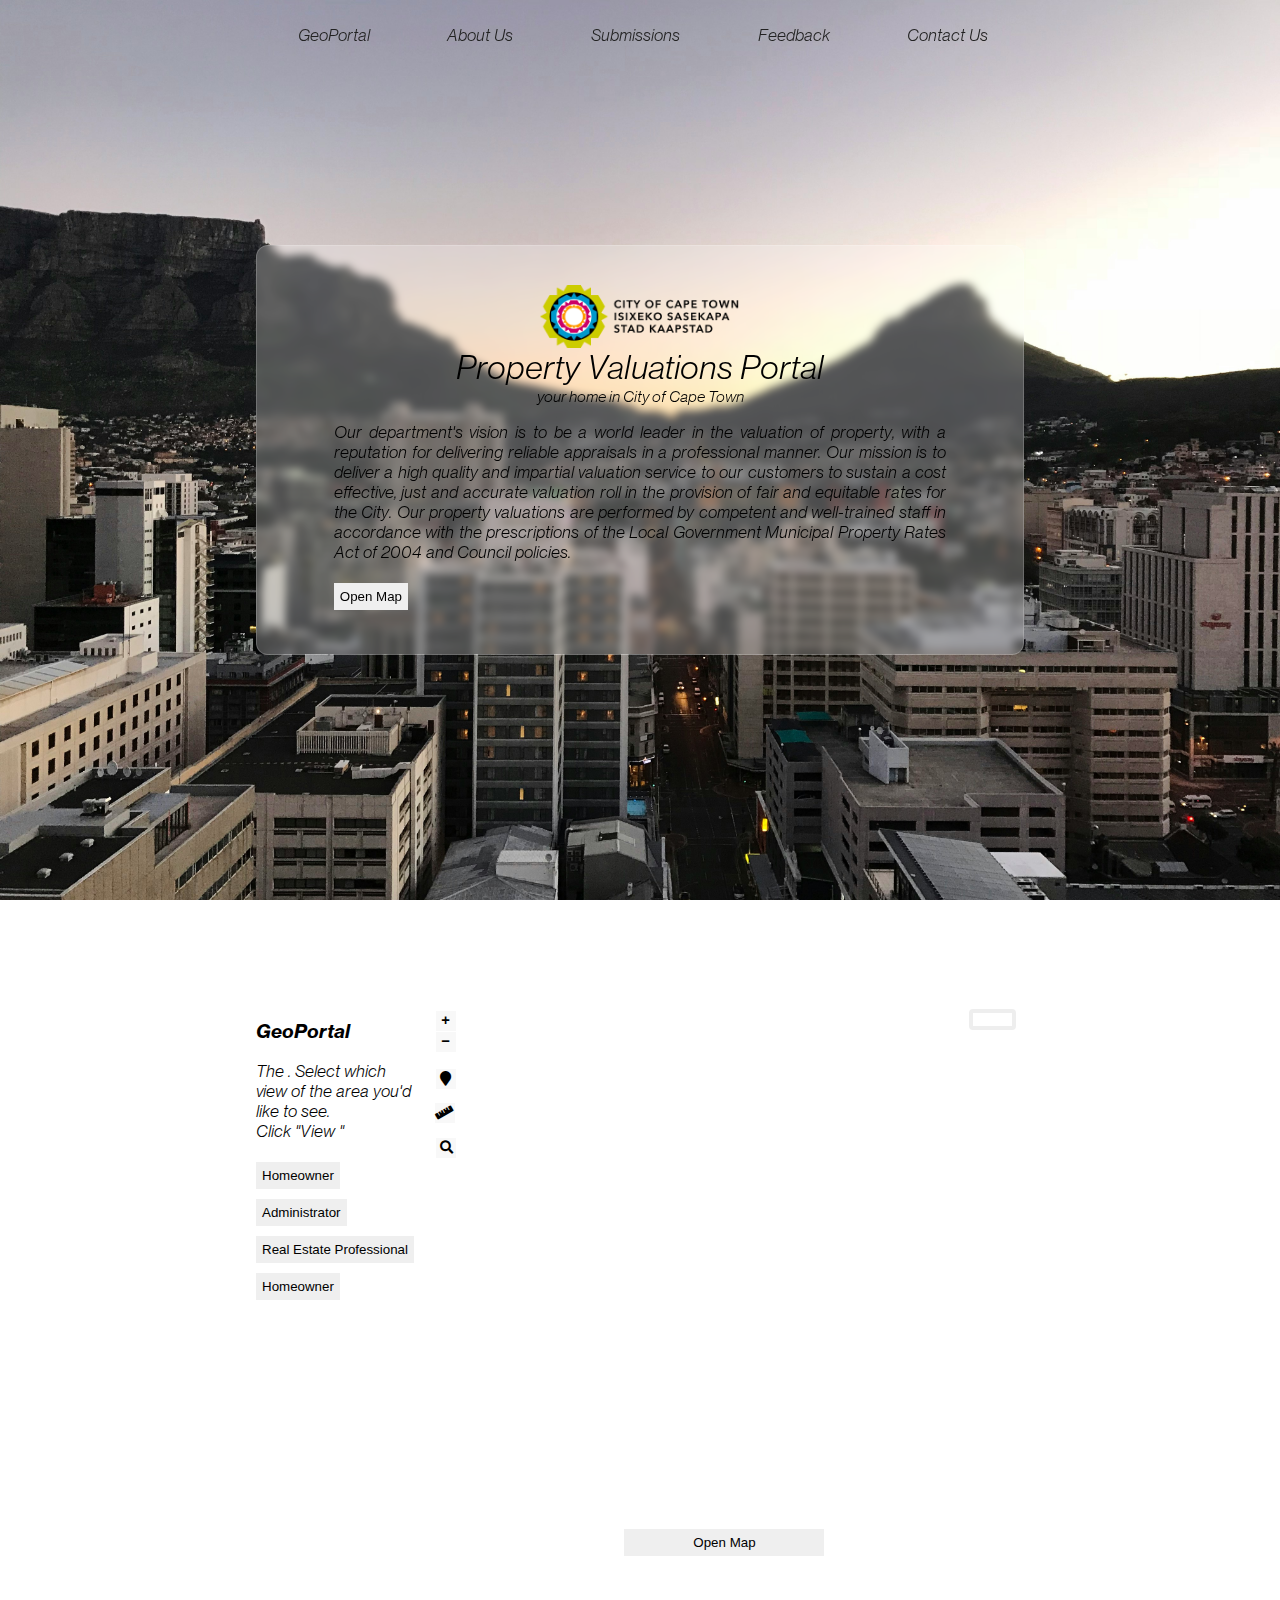
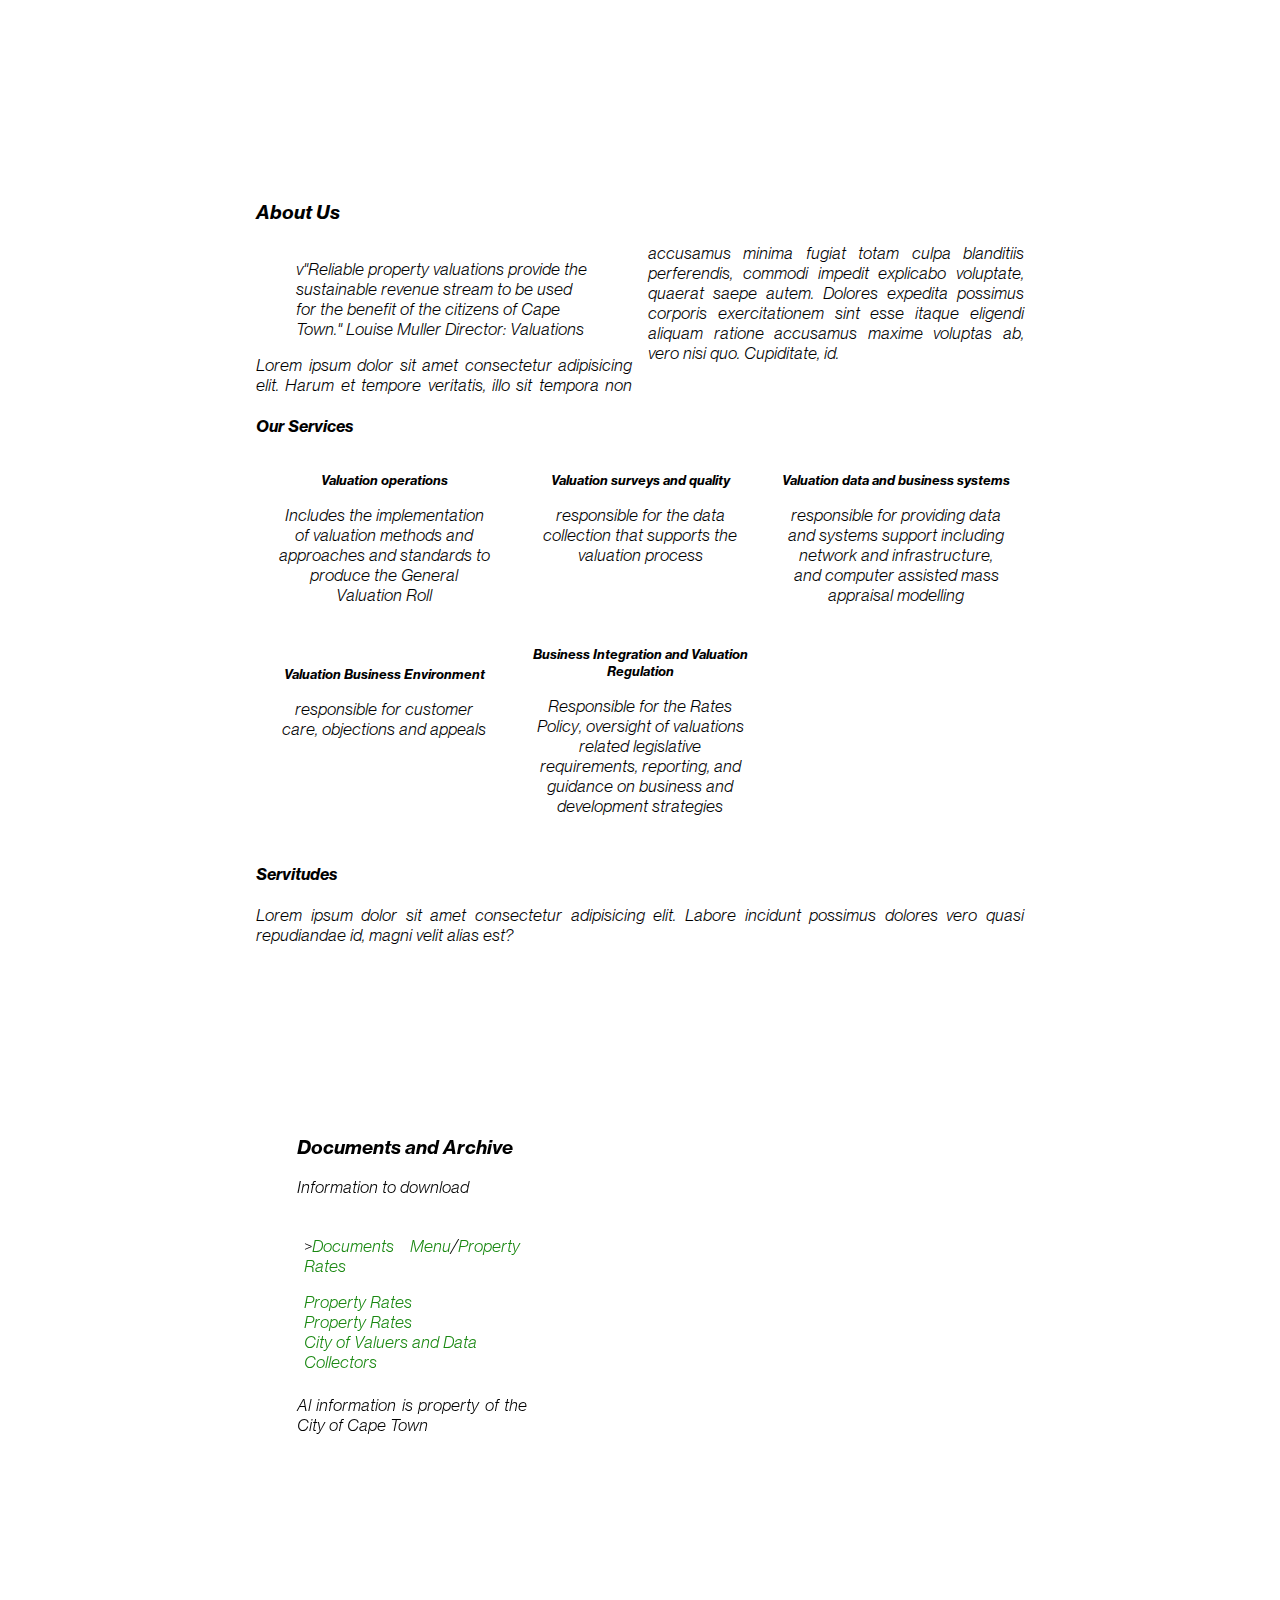
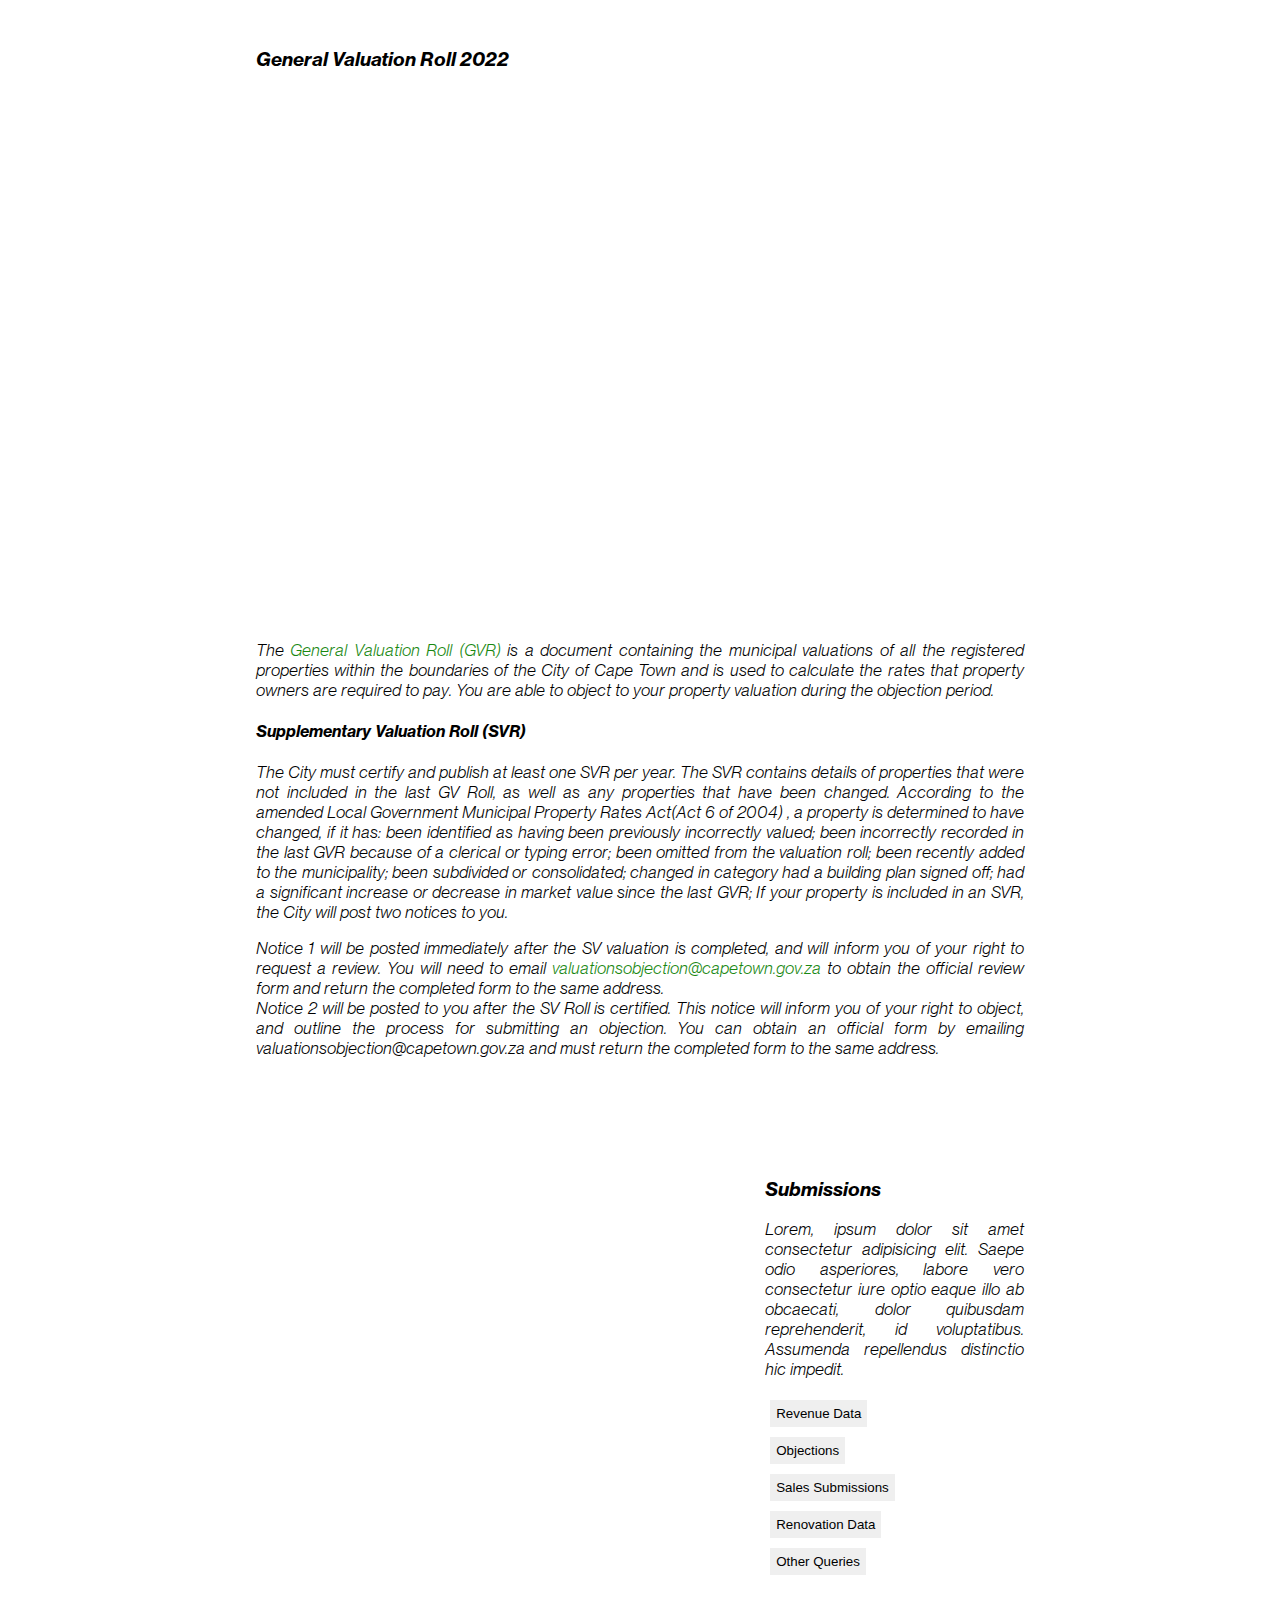
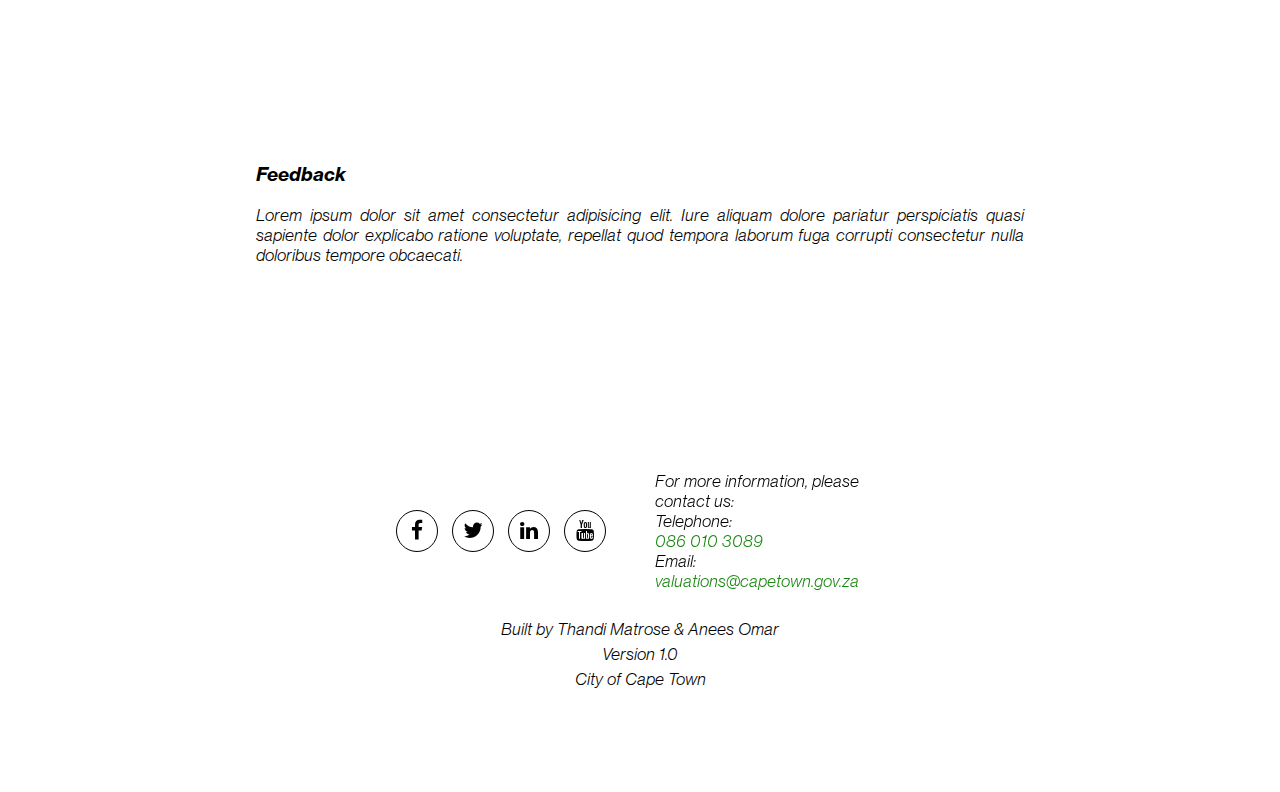
==== commit f0a90719: "Additional Geoportal Views" ====
--- a/index.html
+++ b/index.html
@@ -39,31 +39,42 @@
             <h2>your home in City of Cape Town</h2>
           </address>
           <p>
-            The <a onclick="changeToGVR()">General Valuation Roll (GVR)</a> is a
-            document containing the municipal valuations of all the registered
-            properties within the boundaries of the City of Cape Town and is
-            used to calculate the rates that property owners are required to
-            pay. You are able to object to your property valuation during the
-            objection period.
+            Our department's vision is to be a world leader in the valuation of
+            property, with a reputation for delivering reliable appraisals in a
+            professional manner. Our mission is to deliver a high quality and
+            impartial valuation service to our customers to sustain a cost
+            effective, just and accurate valuation roll in the provision of fair
+            and equitable rates for the City. Our property valuations are
+            performed by competent and well-trained staff in accordance with the
+            prescriptions of the Local Government Municipal Property Rates Act
+            of 2004 and Council policies.
           </p>
-
-          <button onclick="changeToMap()">Back To Map</button>
-          <button onclick="changeToDownloads()">Downloads</button>
+          
+
+          <button onclick="openFullscreen()" class="fullscreen-button">Open Map</button>
         </div>
       </section>
       <section id="geoportal">
         <aside>
           <h3>GeoPortal</h3>
-          Lorem ipsum dolor sit amet consectetur adipisicing elit. Mollitia in
-          exercitationem atque sunt reprehenderit. Enim sequi veritatis commodi voluptates!
+          The . Select which view of the area you'd like to see. <br />Click
+          "View "
           <ul>
-            <li><button onclick="displayMap('homeowner');">Homeowner</button></li>
-            <li><button onclick="displayMap('department');">Administrator</button></li>
-            <li><button onclick="displayMap('realestateprof');">Real Estate Professional</button></li>
-            <li><button onclick="displayMap('department');">Homeowner</button></li>
+            <li>
+              <button onclick="displayMap('homeowner');">Homeowner</button>
+            </li>
+            <li>
+              <button onclick="displayMap('department');">Administrator</button>
+            </li>
+            <li>
+              <button onclick="displayMap('realestate');">
+                Real Estate Professional
+              </button>
+            </li>
+            <li>
+              <button onclick="displayMap('department');">Homeowner</button>
+            </li>
           </ul>
-
-          
         </aside>
         <map id="map-container">
           <iframe
@@ -72,12 +83,28 @@
             id="map_embed"
             class="">
           </iframe>
-          <button id="fullscreen-open-button" onclick="openFullscreen()" class="fullscreen-button">Open Map</button>
-          <button id="fullscreen-close-button" onclick="closeFullscreen()" class="fullscreen-button">Close Map</button>
+          <button
+            id="fullscreen-open-button"
+            onclick="openFullscreen()"
+            class="fullscreen-button">
+            Open Map
+          </button>
+          <button
+            id="fullscreen-close-button"
+            onclick="closeFullscreen()"
+            class="fullscreen-button">
+            Close Map
+          </button>
         </map>
       </section>
       <section id="aboutus">
         <h3>About Us</h3>
+        <div class="text-container">
+        <blockquote cite="Louise Muller, Director of the Department of Valuations"
+          >v"Reliable property valuations provide the sustainable revenue stream
+          to be used for the benefit of the citizens of Cape Town." Louise
+          Muller Director: Valuations</blockquote
+        >
         <p>
           Lorem ipsum dolor sit amet consectetur adipisicing elit. Harum et
           tempore veritatis, illo sit tempora non accusamus minima fugiat totam
@@ -86,6 +113,45 @@
           sint esse itaque eligendi aliquam ratione accusamus maxime voluptas
           ab, vero nisi quo. Cupiditate, id.
         </p>
+        </div>
+        <h4>Our Services</h4>
+        <div id="services">
+          <div class="service-card">
+            <h5>Valuation operations</h5>
+            <p>
+              Includes the implementation of valuation methods and approaches
+              and standards to produce the General Valuation Roll
+            </p>
+          </div>
+          <div class="service-card">
+            <h5>Valuation surveys and quality</h5>
+            <p>
+              responsible for the data collection that supports the valuation
+              process
+            </p>
+          </div>
+          <div class="service-card">
+            <h5>Valuation data and business systems</h5>
+            <p>
+              responsible for providing data and systems support including
+              network and infrastructure, and computer assisted mass appraisal
+              modelling
+            </p>
+          </div>
+          <div class="service-card">
+            <img src="" alt="">
+            <h5>Valuation Business Environment</h5>
+            <p>responsible for customer care, objections and appeals</p>
+          </div>
+          <div class="service-card">
+            <h5>Business Integration and Valuation Regulation</h5>
+            <p>
+              Responsible for the Rates Policy, oversight of valuations related
+              legislative requirements, reporting, and guidance on business and
+              development strategies
+            </p>
+          </div>
+        </div>
         <h4>Servitudes</h4>
         <p>
           Lorem ipsum dolor sit amet consectetur adipisicing elit. Labore
@@ -96,18 +162,35 @@
       <section id="documents">
         <div id="document-container">
           <aside>
-
             <h3>Documents and Archive</h3>
-            <p>
-              Information to download
-            </p>
+            <p>Information to download</p>
             <div id="document-menu">
               <p class="path">><a>Documents Menu</a>/<a>Property Rates</a></p>
               <ul>
-                <li><a href="">Property Rates</a><p class="extra-info">Lorem ipsum, dolor sit amet consectetur adipisicing elit. Nulla doloremque odio tenetur nostrum dolor amet fugiat magnam quasi accusamus dolore?</p></li>
-                <li><a href="">Property Rates</a><p class="extra-info">Lorem ipsum, dolor sit amet consectetur adipisicing elit. Nulla doloremque odio tenetur nostrum dolor amet fugiat magnam quasi accusamus dolore?</p></li>
-                <li><a href="">City of Valuers and Data Collectors</a><p class="extra-info">Lorem ipsum, dolor sit amet consectetur adipisicing elit. Nulla doloremque odio tenetur nostrum dolor amet fugiat magnam quasi accusamus dolore?</p></li>
-              
+                <li>
+                  <a href="">Property Rates</a>
+                  <p class="extra-info">
+                    Lorem ipsum, dolor sit amet consectetur adipisicing elit.
+                    Nulla doloremque odio tenetur nostrum dolor amet fugiat
+                    magnam quasi accusamus dolore?
+                  </p>
+                </li>
+                <li>
+                  <a href="">Property Rates</a>
+                  <p class="extra-info">
+                    Lorem ipsum, dolor sit amet consectetur adipisicing elit.
+                    Nulla doloremque odio tenetur nostrum dolor amet fugiat
+                    magnam quasi accusamus dolore?
+                  </p>
+                </li>
+                <li>
+                  <a href="">City of Valuers and Data Collectors</a>
+                  <p class="extra-info">
+                    Lorem ipsum, dolor sit amet consectetur adipisicing elit.
+                    Nulla doloremque odio tenetur nostrum dolor amet fugiat
+                    magnam quasi accusamus dolore?
+                  </p>
+                </li>
               </ul>
             </div>
             <p>Al information is property of the City of Cape Town</p>
@@ -124,9 +207,17 @@
       <section id="gvr22">
         <h3>General Valuation Roll 2022</h3>
         <iframe
-          id="gvr22_FRAM"
+          id="gvr22-frame"
           class="invisible"
           src="https://web1.capetown.gov.za/web1/gv2022/SearchProperty"></iframe>
+          <p>
+            The <a onclick="changeToGVR()">General Valuation Roll (GVR)</a> is a
+            document containing the municipal valuations of all the registered
+            properties within the boundaries of the City of Cape Town and is
+            used to calculate the rates that property owners are required to
+            pay. You are able to object to your property valuation during the
+            objection period.
+          </p>
         <h4>Supplementary Valuation Roll (SVR)</h4>
         <p>
           The City must certify and publish at least one SVR per year. The SVR
@@ -240,7 +331,7 @@
 
           Telephone:<br />
           <a href="tel:+27860103089">086 010 3089</a>
-<br/>
+          <br />
           Email:
           <br />
           <a href="mailto:valuations@capetown.gov.za"
@@ -249,10 +340,9 @@
         </div>
       </address>
       <div id="credits">
-        <span
-          >Built by Thandi Matrose & Anees Omar</span><br /><span>Version 1.0</span><br /><span>City of
-          Cape Town</span
-        >
+        <span>Built by Thandi Matrose & Anees Omar</span><br /><span
+          >Version 1.0</span
+        ><br /><span>City of Cape Town</span>
       </div>
     </footer>
     <script src="inputHandler.js"></script>
--- a/styles.css
+++ b/styles.css
@@ -218,8 +218,29 @@
   justify-content: center;
 }
 
-section#aboutus {
+section#aboutus div.text-container {
   column-count: 2;
+}
+section#aboutus div#services {
+  display: grid;
+  grid-template-columns: calc(100%/3) calc(100%/3) calc(100%/3) ;
+
+}
+section#aboutus div#services div.service-card{
+  
+  padding: 10px;
+}
+section#aboutus div#services div.service-card h5 {
+  text-align: center;
+  margin: 0;
+  margin-top: 5px;
+  padding: 0;
+}
+
+section#aboutus div#services div.service-card p {
+  padding: 10px;
+  padding: 0 10px;
+  text-align: center;
 }
 
 section#submissions {
@@ -368,6 +389,11 @@
   -webkit-backdrop-filter: blur(4px);
   border-radius: 12px;
   border: 1px solid rgba(255, 255, 255, 0.18);
+}
+
+button {
+  margin-left: auto;
+  margin-right: auto;
 }
 
 section#home section h2 {
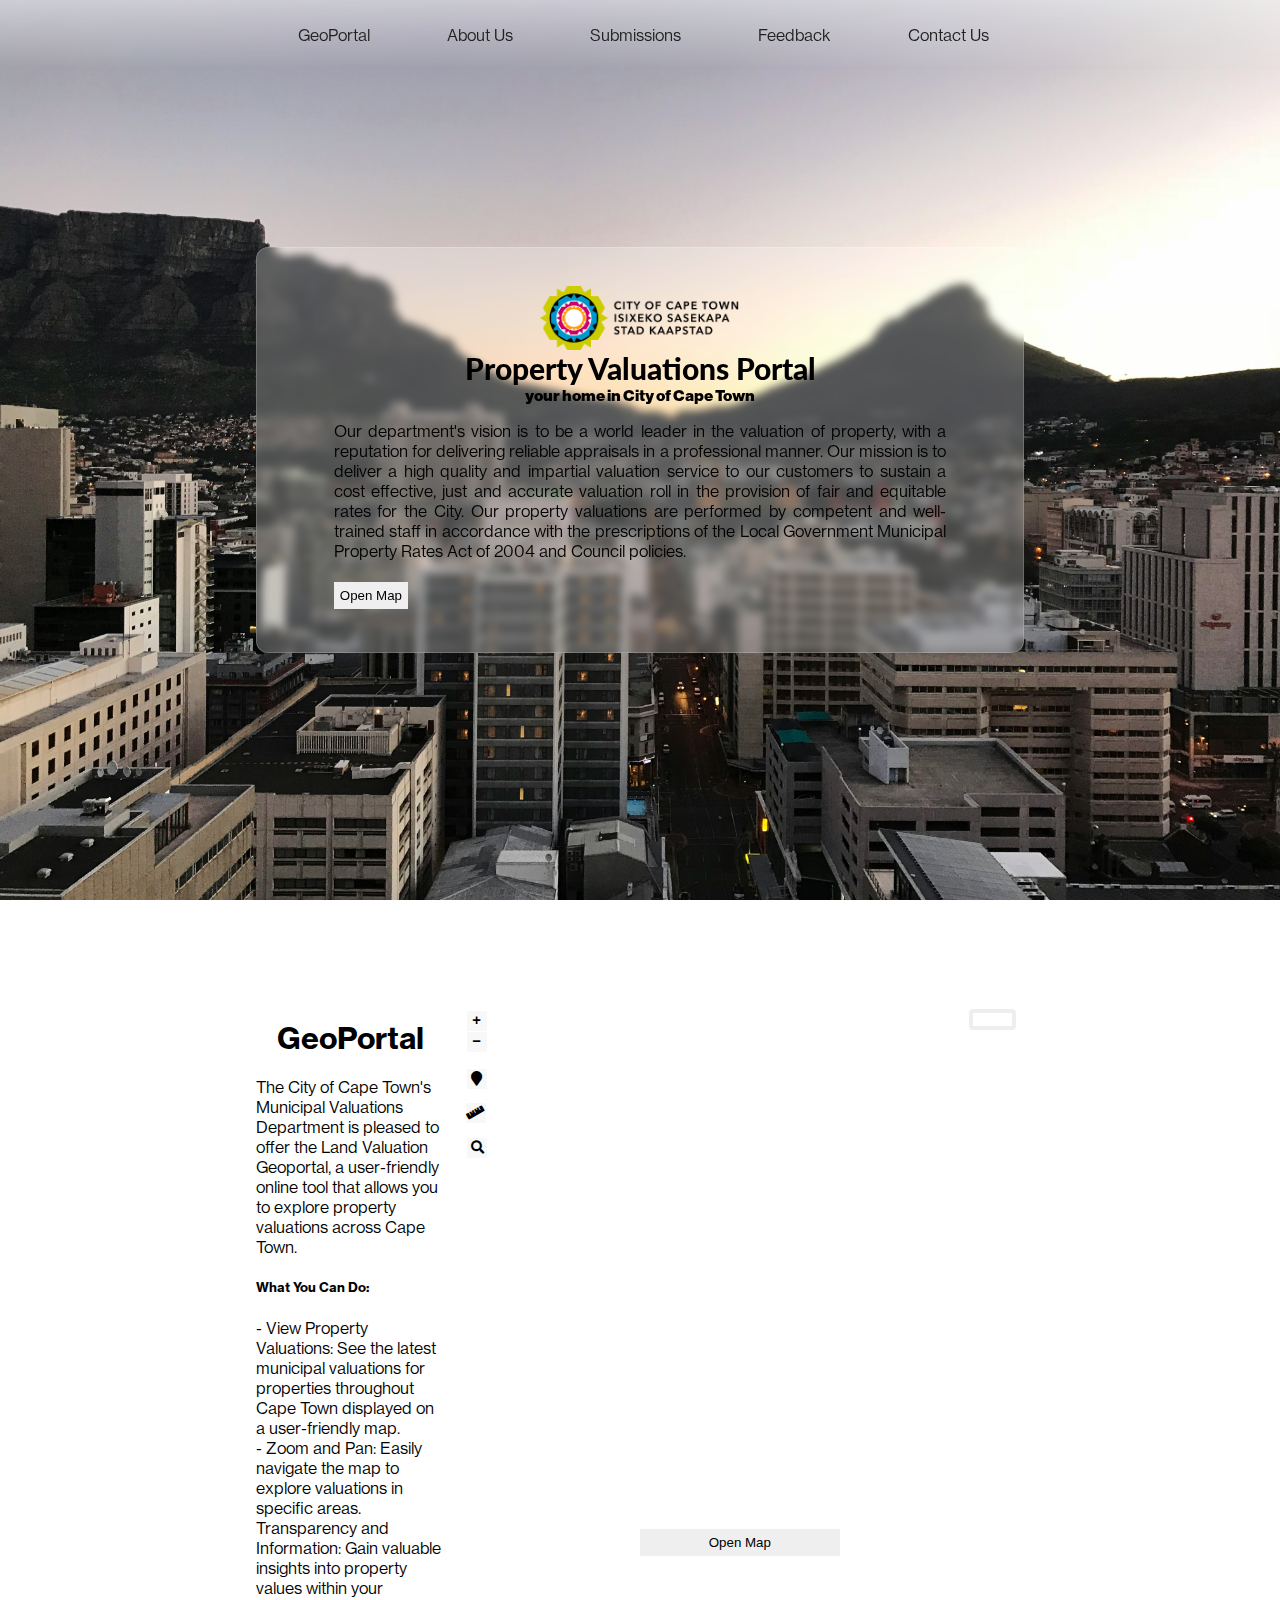
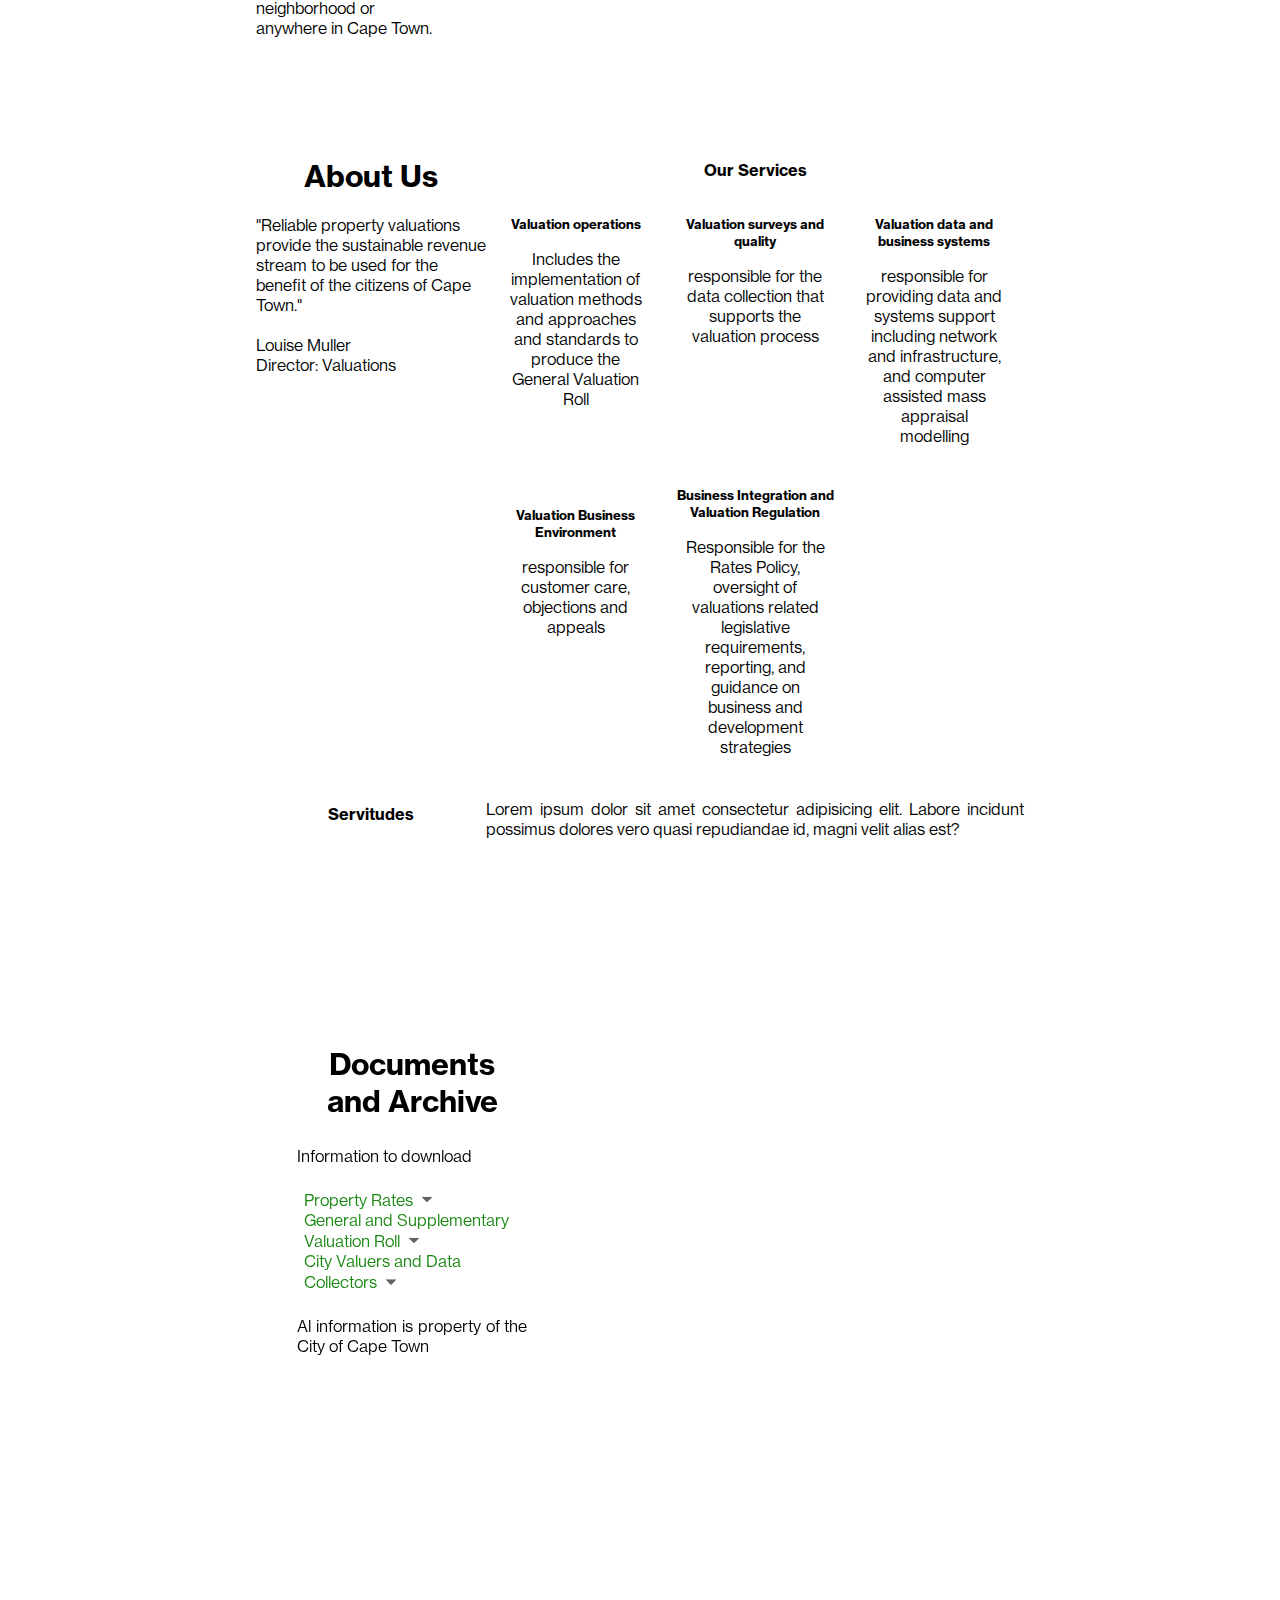
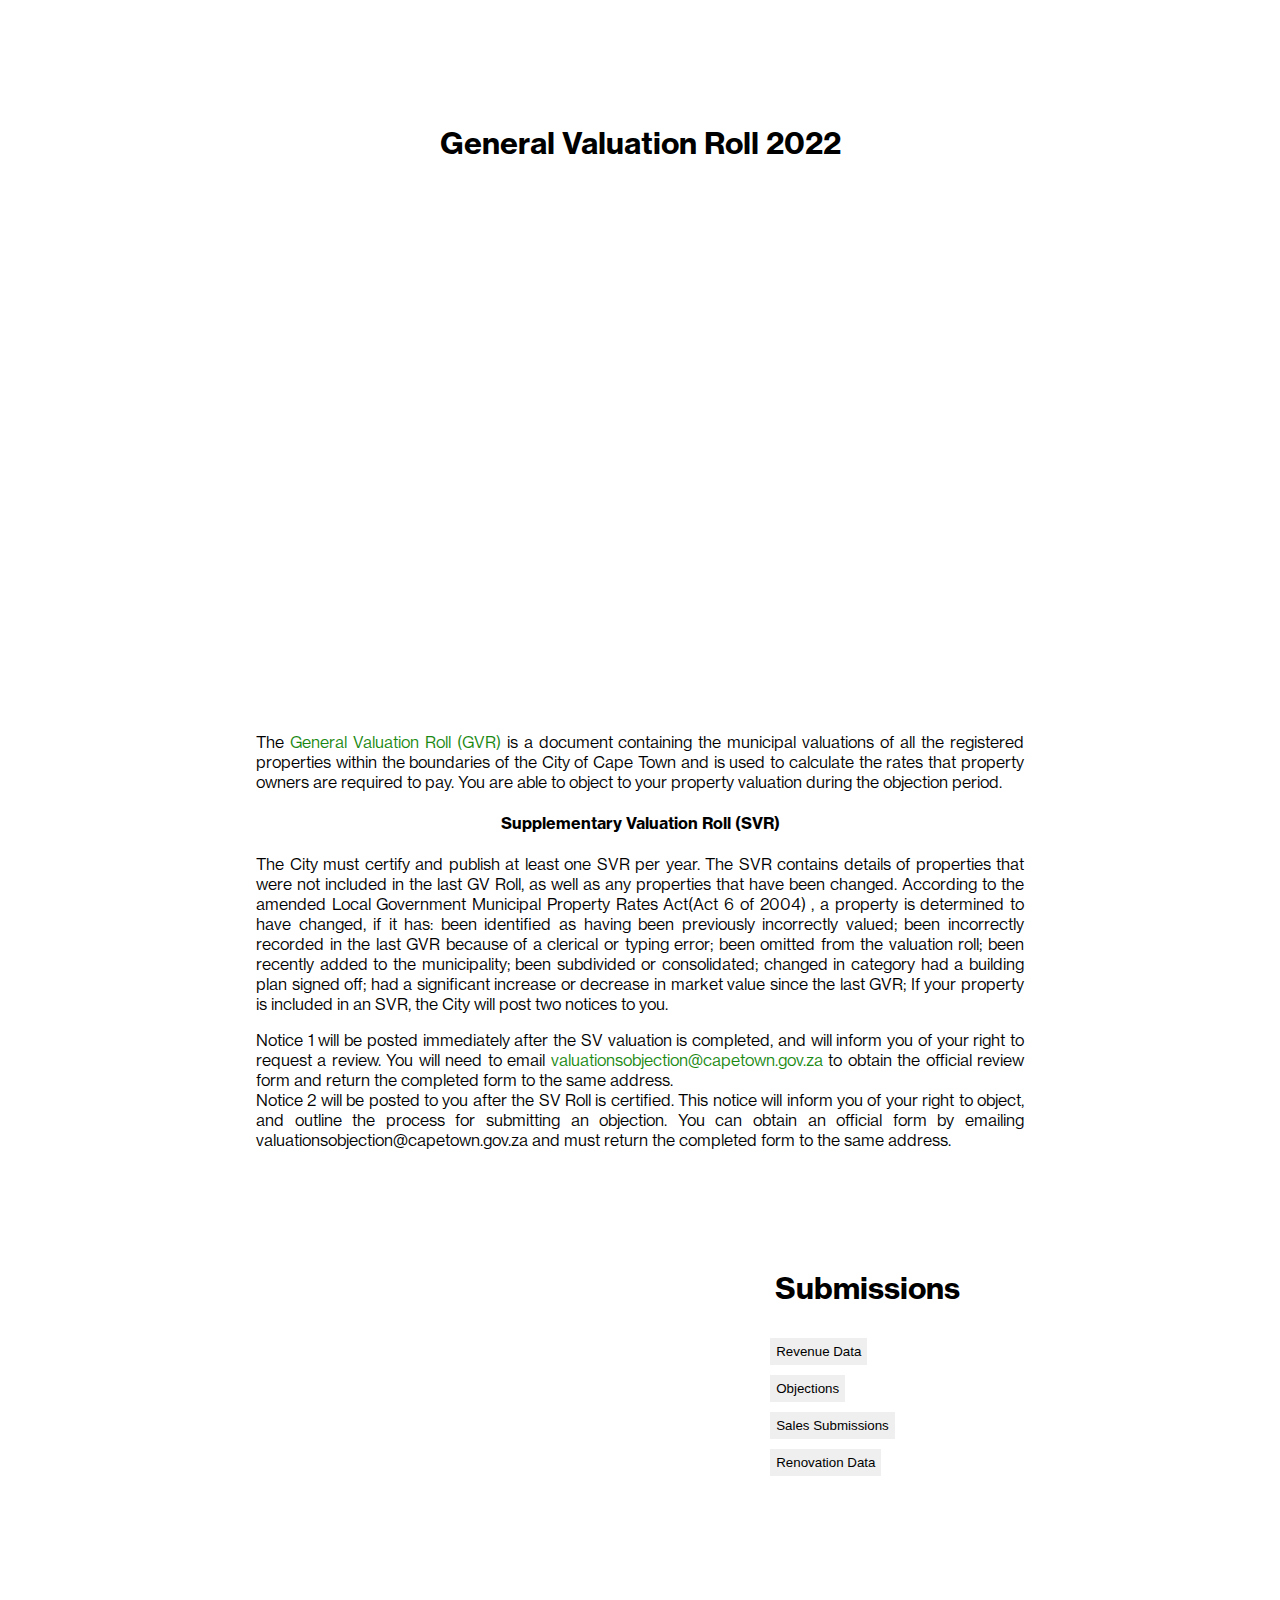
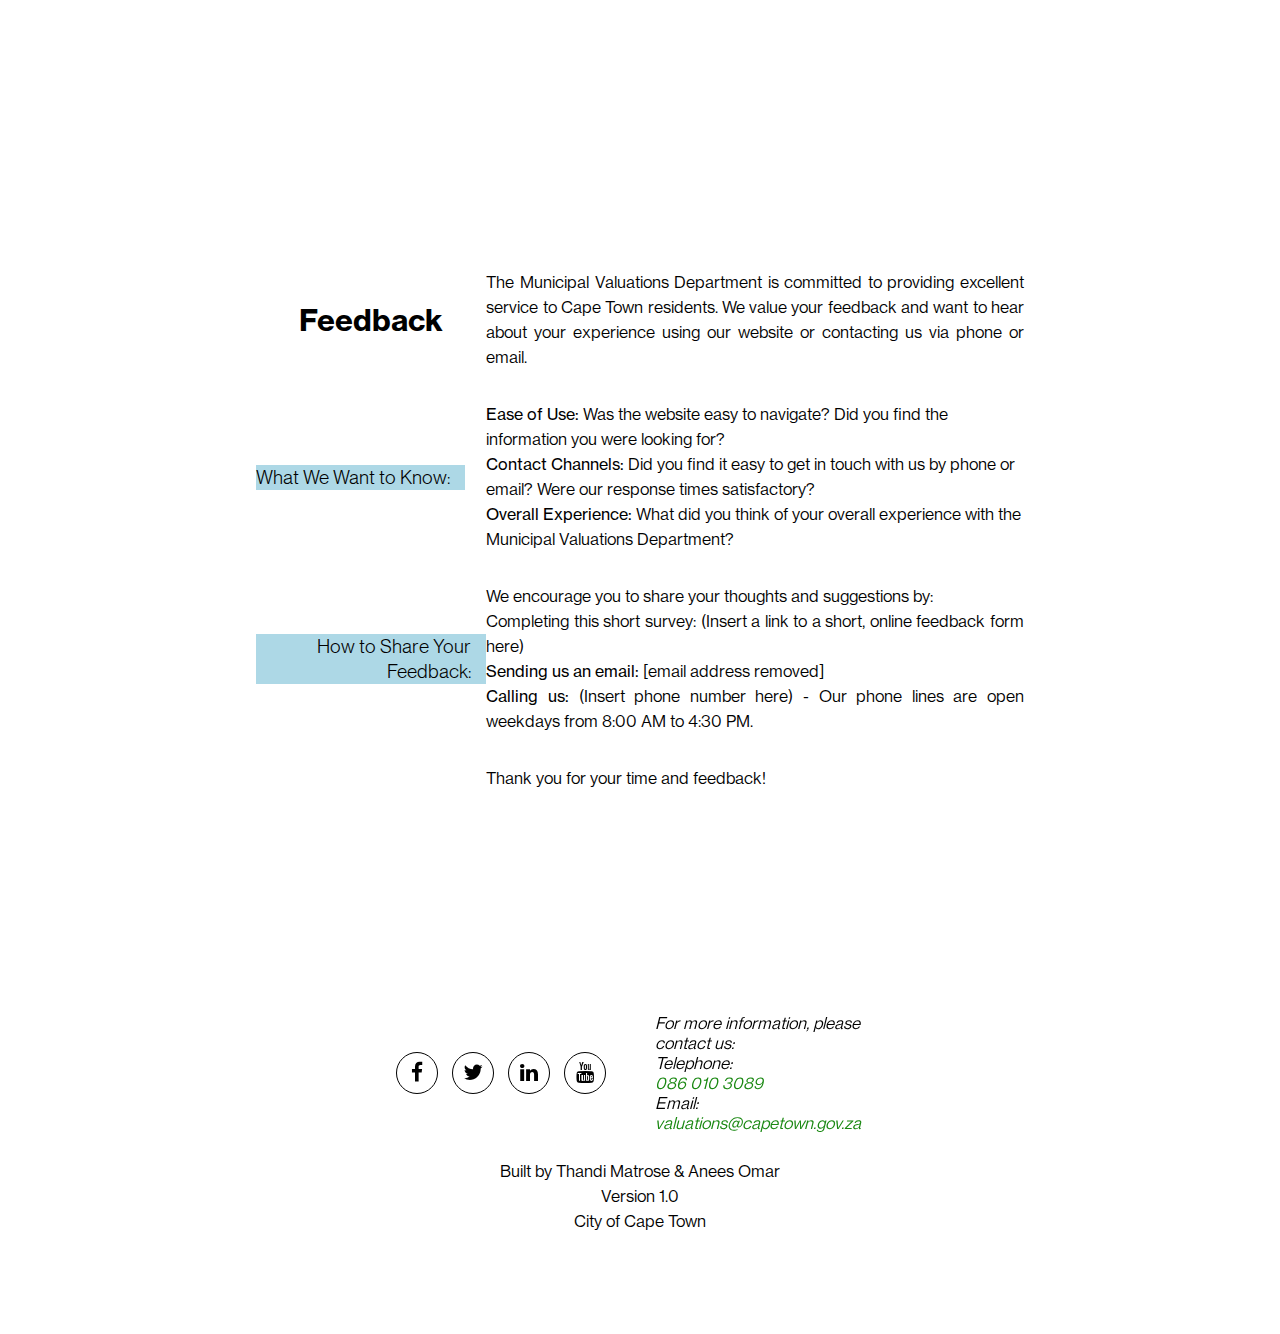
==== commit 5cda0d50: "Styling" ====
--- a/index.html
+++ b/index.html
@@ -9,6 +9,10 @@
       href="https://use.fontawesome.com/releases/v5.6.3/css/all.css"
       integrity="sha384-UHRtZLI+pbxtHCWp1t77Bi1L4ZtiqrqD80Kn4Z8NTSRyMA2Fd33n5dQ8lWUE00s/"
       crossorigin="anonymous" />
+      <link rel="preconnect" href="https://fonts.googleapis.com">
+<link rel="preconnect" href="https://fonts.gstatic.com" crossorigin>
+<link href="https://fonts.googleapis.com/css2?family=Lato:ital,wght@0,100;0,300;0,400;0,700;0,900;1,100;1,300;1,400;1,700;1,900&display=swap" rel="stylesheet">
+
     <meta name="viewport" content="width=device-width, initial-scale=1.0" />
     <title>SDI Project</title>
     <link rel="stylesheet" href="styles.css" />
@@ -49,32 +53,29 @@
             prescriptions of the Local Government Municipal Property Rates Act
             of 2004 and Council policies.
           </p>
-          
-
-          <button onclick="openFullscreen()" class="fullscreen-button">Open Map</button>
+
+          <button onclick="openFullscreen()" class="fullscreen-button">
+            Open Map
+          </button>
         </div>
       </section>
       <section id="geoportal">
-        <aside>
+        <aside class="slide">
           <h3>GeoPortal</h3>
-          The . Select which view of the area you'd like to see. <br />Click
-          "View "
-          <ul>
-            <li>
-              <button onclick="displayMap('homeowner');">Homeowner</button>
-            </li>
-            <li>
-              <button onclick="displayMap('department');">Administrator</button>
-            </li>
-            <li>
-              <button onclick="displayMap('realestate');">
-                Real Estate Professional
-              </button>
-            </li>
-            <li>
-              <button onclick="displayMap('department');">Homeowner</button>
-            </li>
-          </ul>
+          <div>
+            The City of Cape Town's Municipal Valuations Department is pleased
+            to offer the Land Valuation Geoportal, a user-friendly online tool
+            that allows you to explore property valuations across Cape Town.
+          </div>
+          <div>
+            <h5>What You Can Do:</h5>
+            - View Property Valuations: See the latest municipal valuations for
+            properties throughout Cape Town displayed on a user-friendly map.<br />
+            - Zoom and Pan: Easily navigate the map to explore valuations in
+            specific areas. <br />
+            Transparency and Information: Gain valuable insights into property
+            values within your neighborhood or anywhere in Cape Town.
+          </div>
         </aside>
         <map id="map-container">
           <iframe
@@ -95,61 +96,58 @@
             class="fullscreen-button">
             Close Map
           </button>
+          <img src="logos/compass.png" alt="North Arrow" />
         </map>
       </section>
       <section id="aboutus">
-        <h3>About Us</h3>
-        <div class="text-container">
-        <blockquote cite="Louise Muller, Director of the Department of Valuations"
-          >v"Reliable property valuations provide the sustainable revenue stream
-          to be used for the benefit of the citizens of Cape Town." Louise
-          Muller Director: Valuations</blockquote
-        >
-        <p>
-          Lorem ipsum dolor sit amet consectetur adipisicing elit. Harum et
-          tempore veritatis, illo sit tempora non accusamus minima fugiat totam
-          culpa blanditiis perferendis, commodi impedit explicabo voluptate,
-          quaerat saepe autem. Dolores expedita possimus corporis exercitationem
-          sint esse itaque eligendi aliquam ratione accusamus maxime voluptas
-          ab, vero nisi quo. Cupiditate, id.
-        </p>
-        </div>
-        <h4>Our Services</h4>
-        <div id="services">
-          <div class="service-card">
-            <h5>Valuation operations</h5>
-            <p>
-              Includes the implementation of valuation methods and approaches
-              and standards to produce the General Valuation Roll
-            </p>
-          </div>
-          <div class="service-card">
-            <h5>Valuation surveys and quality</h5>
-            <p>
-              responsible for the data collection that supports the valuation
-              process
-            </p>
-          </div>
-          <div class="service-card">
-            <h5>Valuation data and business systems</h5>
-            <p>
-              responsible for providing data and systems support including
-              network and infrastructure, and computer assisted mass appraisal
-              modelling
-            </p>
-          </div>
-          <div class="service-card">
-            <img src="" alt="">
-            <h5>Valuation Business Environment</h5>
-            <p>responsible for customer care, objections and appeals</p>
-          </div>
-          <div class="service-card">
-            <h5>Business Integration and Valuation Regulation</h5>
-            <p>
-              Responsible for the Rates Policy, oversight of valuations related
-              legislative requirements, reporting, and guidance on business and
-              development strategies
-            </p>
+        <div>
+          <h3>About Us</h3>
+
+          <blockquote
+            cite="Louise Muller, Director of the Department of Valuations">
+            "Reliable property valuations provide the sustainable revenue stream
+            to be used for the benefit of the citizens of Cape Town."
+          </blockquote>
+          <br />Louise Muller <br />Director: Valuations
+        </div>
+        <div>
+          <h4>Our Services</h4>
+          <div id="services">
+            <div class="service-card">
+              <h5>Valuation operations</h5>
+              <p>
+                Includes the implementation of valuation methods and approaches
+                and standards to produce the General Valuation Roll
+              </p>
+            </div>
+            <div class="service-card">
+              <h5>Valuation surveys and quality</h5>
+              <p>
+                responsible for the data collection that supports the valuation
+                process
+              </p>
+            </div>
+            <div class="service-card">
+              <h5>Valuation data and business systems</h5>
+              <p>
+                responsible for providing data and systems support including
+                network and infrastructure, and computer assisted mass appraisal
+                modelling
+              </p>
+            </div>
+            <div class="service-card">
+              <img src="" alt="" />
+              <h5>Valuation Business Environment</h5>
+              <p>responsible for customer care, objections and appeals</p>
+            </div>
+            <div class="service-card">
+              <h5>Business Integration and Valuation Regulation</h5>
+              <p>
+                Responsible for the Rates Policy, oversight of valuations
+                related legislative requirements, reporting, and guidance on
+                business and development strategies
+              </p>
+            </div>
           </div>
         </div>
         <h4>Servitudes</h4>
@@ -165,31 +163,88 @@
             <h3>Documents and Archive</h3>
             <p>Information to download</p>
             <div id="document-menu">
-              <p class="path">><a>Documents Menu</a>/<a>Property Rates</a></p>
-              <ul>
-                <li>
-                  <a href="">Property Rates</a>
-                  <p class="extra-info">
-                    Lorem ipsum, dolor sit amet consectetur adipisicing elit.
-                    Nulla doloremque odio tenetur nostrum dolor amet fugiat
-                    magnam quasi accusamus dolore?
-                  </p>
+              <ul id="level-1-menu">
+                <li id="menu-propertyrates">
+                  <a>Property Rates</a>
+                  <img
+                    src="icons/arrow_dropdown.png"
+                    class="arrow down"
+                    onclick="revealExtra('propertyrates')" />
+                  <img
+                    src="icons/arrow_dropup.png"
+                    class="arrow up invisible"
+                    onclick="hideExtra('propertyrates')" />
+                  <ul class="extra-info level-2-menu">
+                    <li>
+                      <a onclick="changeDocumentFrame('propertyrates',0)"
+                        >Property Rates Scheme</a
+                      >
+                    </li>
+                    <li>
+                      <a onclick="changeDocumentFrame('propertyrates',1)"
+                        >Rates Policy</a
+                      >
+                    </li>
+                  </ul>
                 </li>
-                <li>
-                  <a href="">Property Rates</a>
-                  <p class="extra-info">
-                    Lorem ipsum, dolor sit amet consectetur adipisicing elit.
-                    Nulla doloremque odio tenetur nostrum dolor amet fugiat
-                    magnam quasi accusamus dolore?
-                  </p>
+                <li id="menu-generalroll">
+                  <a>General and Supplementary Valuation Roll</a>
+                  <img
+                    src="icons/arrow_dropdown.png"
+                    class="arrow down"
+                    onclick="revealExtra('generalroll')" />
+                  <img
+                    src="icons/arrow_dropup.png"
+                    class="arrow up invisible"
+                    onclick="hideExtra('generalroll')" />
+                  <ul class="extra-info level-2-menu">
+                    <li>
+                      <a href="changeDocumentFrame('generalroll',0)"
+                        >Property Search Guide 2022</a
+                      >
+                    </li>
+                    <li>
+                      <a onclick="changeDocumentFrame('generalroll',1)"
+                        >Municipal Property Rates Act S49 Notice of GV2022
+                        Valuation Roll</a
+                      >
+                    </li>
+                    <li>
+                      <a onclick="changeDocumentFrame('generalroll',2)"
+                        >Supplementary Valuations</a
+                      >
+                    </li>
+                    <li>
+                      <a href="changeDocumentFrame('generalroll',3)"
+                        >General and Supplementary FAQs</a
+                      >
+                    </li>
+                  </ul>
                 </li>
-                <li>
-                  <a href="">City of Valuers and Data Collectors</a>
-                  <p class="extra-info">
-                    Lorem ipsum, dolor sit amet consectetur adipisicing elit.
-                    Nulla doloremque odio tenetur nostrum dolor amet fugiat
-                    magnam quasi accusamus dolore?
-                  </p>
+
+                <li id="menu-valuers">
+                  <a>City Valuers and Data Collectors</a>
+                  <img
+                    src="icons/arrow_dropdown.png"
+                    class="arrow down"
+                    onclick="revealExtra('valuers')" />
+                  <img
+                    src="icons/arrow_dropup.png"
+                    class="arrow up invisible"
+                    onclick="hideExtra('valuers')" />
+                  <ul class="extra-info level-2-menu">
+                    <li>
+                      <a href="changeDocumentFrame('generalroll',1)"
+                        >Property Search Guide 2022</a
+                      >
+                    </li>
+                    <li>
+                      <a href="changeDocumentFrame('generalroll',2)"
+                        >Municipal Property Rates Act S49 Notice of GV2022
+                        Valuation Roll</a
+                      >
+                    </li>
+                  </ul>
                 </li>
               </ul>
             </div>
@@ -210,14 +265,14 @@
           id="gvr22-frame"
           class="invisible"
           src="https://web1.capetown.gov.za/web1/gv2022/SearchProperty"></iframe>
-          <p>
-            The <a onclick="changeToGVR()">General Valuation Roll (GVR)</a> is a
-            document containing the municipal valuations of all the registered
-            properties within the boundaries of the City of Cape Town and is
-            used to calculate the rates that property owners are required to
-            pay. You are able to object to your property valuation during the
-            objection period.
-          </p>
+        <p>
+          The <a onclick="changeToGVR()">General Valuation Roll (GVR)</a> is a
+          document containing the municipal valuations of all the registered
+          properties within the boundaries of the City of Cape Town and is used
+          to calculate the rates that property owners are required to pay. You
+          are able to object to your property valuation during the objection
+          period.
+        </p>
         <h4>Supplementary Valuation Roll (SVR)</h4>
         <p>
           The City must certify and publish at least one SVR per year. The SVR
@@ -254,19 +309,14 @@
           <iframe
             id="submission-form"
             class="form closed"
-            src="https://docs.google.com/forms/d/e/1FAIpQLSdoRZKVuL7TgrbANxSFTdoxuJxP02K3VyeruvOGURYdzIKosA/viewform?embedded=true"
-            style="overflow: hidden"
+            src="https://docs.google.com/forms/d/e/1FAIpQLSfS5FRbx0h04JPrrV-dKI_YMG98FEWRL3etvIFmeQiWvYylUw/viewform?embedded=true"
+            style="overflow: hidden; background-color: transparent"
             >Loading…</iframe
           >
         </map>
         <aside>
           <h3>Submissions</h3>
-          <p>
-            Lorem, ipsum dolor sit amet consectetur adipisicing elit. Saepe odio
-            asperiores, labore vero consectetur iure optio eaque illo ab
-            obcaecati, dolor quibusdam reprehenderit, id voluptatibus. Assumenda
-            repellendus distinctio hic impedit.
-          </p>
+          <p></p>
           <ul id="submission_button_set">
             <li>
               <button onclick="changeToForm('revenue')">Revenue Data</button>
@@ -278,23 +328,49 @@
               <button onclick="changeToForm('sales')">Sales Submissions</button>
             </li>
             <li>
-              <button onclick="changeToForm('renovations')">
+              <button onclick="changeToForm('renovation')">
                 Renovation Data
               </button>
             </li>
-            <li><button>Other Queries</button></li>
           </ul>
         </aside>
       </section>
 
       <section id="feedback">
         <h3>Feedback</h3>
-        <p>
-          Lorem ipsum dolor sit amet consectetur adipisicing elit. Iure aliquam
-          dolore pariatur perspiciatis quasi sapiente dolor explicabo ratione
-          voluptate, repellat quod tempora laborum fuga corrupti consectetur
-          nulla doloribus tempore obcaecati.
-        </p>
+
+        <p>
+          The Municipal Valuations Department is committed to providing
+          excellent service to Cape Town residents. We value your feedback and
+          want to hear about your experience using our website or contacting us
+          via phone or email.
+        </p>
+        <h5>What We Want to Know:</h5>
+        <ul>
+          <li>
+            <span>Ease of Use:</span> Was the website easy to navigate? Did you
+            find the information you were looking for?
+          </li>
+          <li>
+            <span>Contact Channels:</span> Did you find it easy to get in touch
+            with us by phone or email? Were our response times satisfactory?
+          </li>
+          <li>
+            <span> Overall Experience:</span> What did you think of your overall
+            experience with the Municipal Valuations Department?
+          </li>
+        </ul>
+        <h5>How to Share Your Feedback:</h5>
+        <p>
+          We encourage you to share your thoughts and suggestions by:<br />
+
+          Completing this short survey: (Insert a link to a short, online
+          feedback form here)<br />
+          <span>Sending us an email:</span> [email address removed]<br />
+          <span> Calling us:</span> (Insert phone number here) - Our phone lines
+          are open weekdays from 8:00 AM to 4:30 PM.<br />
+        </p>
+        <p style="grid-column: 2" ;>Thank you for your time and feedback!</p>
       </section>
     </main>
     <footer id="contactus">
--- a/styles.css
+++ b/styles.css
@@ -3,9 +3,9 @@
   --body-text-color: #1e2e21;
   --accent-color: #198811;
   --accent-light-color: #88c659;
-  --body-font: "Neue Haas";
+  --body-font: "Neue Haas", sans-serif;
+  --heading-font: "Lato";
   --basic-dark-color: #262622;
-
   --basic-dark-color: #212121;
   --basic-light-color: #fff;
   --border-radius: 50%;
@@ -20,15 +20,34 @@
 h1 {
   text-decoration: none;
   font-style: normal;
-  font-weight: 200;
+  font-weight: 900;
   padding: 0;
   margin: 0;
   text-align: center;
 }
 h1 {
+  font-family: var(--heading-font);
+  font-size: 30px;
 }
 h2 {
   font-size: 15px;
+}
+
+h3 {
+  font-size: 30px;
+  font-style: normal;
+  margin: 10px 0px;
+  padding: 10px 10px;
+  text-align: center;
+}
+
+h4 {
+  text-align: center;
+}
+
+blockquote {
+  margin: 0px;
+  padding: 0px;
 }
 a {
   color: var(--accent-color);
@@ -71,13 +90,13 @@
   border: 0px;
   color: var(--section -color);
   font-family: var(--body-font);
-  font-weight: 200;
+  font-weight: 300;
   overflow-x: hidden;
   overflow-y: visible;
 }
 
 body#body.fullscreen {
-    overflow-y: hidden;
+  overflow-y: hidden;
 }
 
 nav {
@@ -93,6 +112,20 @@
   overflow-y: hidden;
   align-content: center;
   align-content: center;
+  transition: background-color 0.5s;
+  -webkit-transition: background-color 0.5s;
+   -moz-transition: background-color 0.5s;
+     -o-transition: background-color 0.5s;
+        transition: background-color 0.5s;
+}
+
+nav:hover {
+  background: linear-gradient(rgba(255, 255, 255, 0.5), transparent);
+  /*box-shadow: 0 8px 32px 0 rgba( 31, 38, 135, 0.37 );*/
+  backdrop-filter: blur(4px);
+  -webkit-backdrop-filter: blur(4px);
+
+  
 }
 nav ul#nav-items {
   align-content: center;
@@ -106,14 +139,21 @@
 nav ul#nav-items li {
   text-align: center;
   width: 100%;
+
 }
 nav ul#nav-items li a {
   color: var(--basic-dark-color);
+  transition: font-size 0.5s,color 0.5s;     /* transition is set to 'color 0.5s' !! */
+  -webkit-transition: color 0.5s, font-size 0.5s;
+   -moz-transition: color 0.5s, font-size 0.5s;
+     -o-transition: color 0.5s, font-size 0.5s;
+        transition: color 0.5s, font-size 0.5s;
 }
 nav ul#nav-items li a:hover {
   color: var(--accent-color);
   text-decoration: none;
-  font-weight: 600;
+  
+  
 }
 
 main {
@@ -127,12 +167,11 @@
   /*!!!!!!*/
   padding-top: 100px;
   display: grid;
-  grid-template-columns: 22% 78%;
+  grid-template-columns: 26% 74%;
 }
 section#geoportal map {
   padding: 0px;
   width: 100%;
-  height: 700px;
 }
 section#geoportal map#map-container.fullscreen {
   position: absolute;
@@ -142,8 +181,6 @@
   left: 0;
   width: 100vw;
   height: 100vh;
-  background-color: red;
-  
 }
 
 section map div#content_heading {
@@ -161,73 +198,105 @@
   border-radius: 12px;
 }
 
-body.fullscreen section#geoportal map iframe  {
-    border-radius: 0;
-    width: 100%;
-    height: 100%;
-   
+body.fullscreen section#geoportal map iframe {
+  border-radius: 0;
+  width: 100%;
+  height: 100%;
 }
 body.fullscreen nav {
-    display: none;
+  display: none;
 }
 
 body.fullscreen section#geoportal map button.fullscreen-button {
-    left: 20px;
-    bottom: 60px;
-}
-
+  left: 20px;
+  bottom: 60px;
+}
 
 section#geoportal map button.fullscreen-button {
-    
-    position: relative;
-    width: 200px;
+  position: relative;
+  width: 200px;
 }
 section#geoportal map button.fullscreen-button:hover {
-    background-color: rgb(0, 0, 0);
-    color: white;
-    border: transparent 1px solid;
-    
+  background-color: rgb(0, 0, 0);
+  color: white;
+  border: transparent 1px solid;
 }
 section#geoportal map button#fullscreen-close-button {
-    display: none;
+  display: none;
 }
 
 section#geoportal map button#fullscreen-open-button {
-    display: block;
-    margin-left: auto;
-    margin-right: auto;
+  display: block;
+  margin-left: auto;
+  margin-right: auto;
+}
+body.fullscreen section#geoportal aside {
+  position: fixed;
+  background-color: white;
+  border-radius: 12px;
+  width: 400px;
+  height: 270px;
+  bottom:30px;
+  padding: 15px;
+  right:10px;
+  z-index: 2;
+  font-size: 14px;
+}
+body.fullscreen section#geoportal aside h3 {
+  display: none;
 }
 
 body.fullscreen section#geoportal map button#fullscreen-open-button {
-    display: none;
+  display: none;
 }
 
 body.fullscreen section#geoportal map button#fullscreen-close-button {
-    display: block;
-}
-
-
-
+  display: block;
+}
+body.fullscreen section#geoportal map img {
+  display: block;
+  position: relative;
+  right: 10px;
+  width: 150px;
+  left: 10px;
+  bottom: 200px;
+  transition: width 2s;
+}
+section#geoportal aside {
+  align-content: center;
+}
+section#geoportal aside div{
+  margin: 0px;
+  padding: 0px;
+}
+
+section#geoportal map img {
+  display: none;
+  width: 20px;
+  position: absolute;
+  transition: width 2s;
+}
 
 body.fullscreen section#geoportal map iframe {
-
 }
 section#title {
   padding: 20px;
   align-items: center;
   justify-content: center;
 }
-
+section#aboutus {
+  display: grid;
+  grid-template-columns: 30% 70%;
+  
+}
 section#aboutus div.text-container {
-  column-count: 2;
+ 
 }
 section#aboutus div#services {
   display: grid;
-  grid-template-columns: calc(100%/3) calc(100%/3) calc(100%/3) ;
-
-}
-section#aboutus div#services div.service-card{
-  
+  grid-template-columns: calc(100% / 3) calc(100% / 3) calc(100% / 3);
+}
+section#aboutus div#services div.service-card {
   padding: 10px;
 }
 section#aboutus div#services div.service-card h5 {
@@ -290,6 +359,7 @@
   background-image: url(images/long-street.png);
   background-size: cover;
   background-attachment: fixed;
+  height: 600px;
 }
 section#documents div#document-container {
   display: grid;
@@ -335,9 +405,12 @@
   div#document-menu
   ul
   li
-  p.extra-info {
+  ul.extra-info {
   margin-bottom: 2px;
   display: none;
+  transition: height 2s width 2s display 2s;
+  margin-left: 20px;
+  list-style: disc;
 }
 section#documents
   div#document-container
@@ -345,14 +418,67 @@
   div#document-menu
   ul
   li
-  p.extra-info.expanded {
+  ul.extra-info
+  a {
+  color: black;
+}
+section#documents
+  div#document-container
+  aside
+  div#document-menu
+  ul
+  li
+  ul.extra-info.visible {
   display: block;
+  transition: height 2s width 2s display 2s;
+}
+
+section#documents
+  div#document-container
+  aside
+  div#document-menu
+  ul
+  li
+  img.arrow {
+  width: 20px;
+}
+
+section#documents
+  div#document-container
+  aside
+  div#document-menu
+  ul
+  li
+  img.invisible {
+  display: none;
 }
 
 section#gvr22 iframe {
   height: 530px;
   border-radius: 12px;
 }
+
+section#feedback {
+  display: grid;
+  grid-template-columns: 30% 70%;
+  align-items: center;
+  line-height: 25px;
+}
+
+section#feedback span {
+  font-weight: 400;
+}
+
+section#feedback h5 {
+  
+  width: fit-content;
+  text-align: right;
+  padding-right: 15px;
+  font-size: large;
+  font-weight: 200;
+  background-color: lightblue;
+}
+
 
 section#home {
   background-image: url(images/citycentre.jpg);
@@ -499,8 +625,32 @@
 /*FONTS*/
 
 @font-face {
+  font-family: "Old Standard";
+  src: url(fonts/OLDSTANDARD-REGULAR.TTF);
+}
+
+@font-face {
+  font-family: "TS Block";
+  src: url(fonts/TS\ BLOCK\ BOLD.TTF);
+}
+
+@font-face {
+  font-family: "Liberation Mono";
+  src: url(fonts/LIBERATIONMONO-REGULAR.TTF);
+}
+
+@font-face {
+  font-family: "Louis George Cafe";
+  src: url(fonts/LOUIS\ GEORGE\ CAFE.TTF);
+}
+
+@font-face {
+  font-family: "Gobold Extra";
+  src: url(fonts/GOBOLD\ EXTRA2.OTF);
+}
+
+@font-face {
   font-family: "Neue Haas";
-  src: url(fonts/NeueHaas.TTF);
-}
-
-@import url("https://fonts.googleapis.com/css2?family=Fraunces:wght@900&display=swap");
+  src: url(fonts/NHAASGROTESKTXPRO-RG.TTF);
+}
+
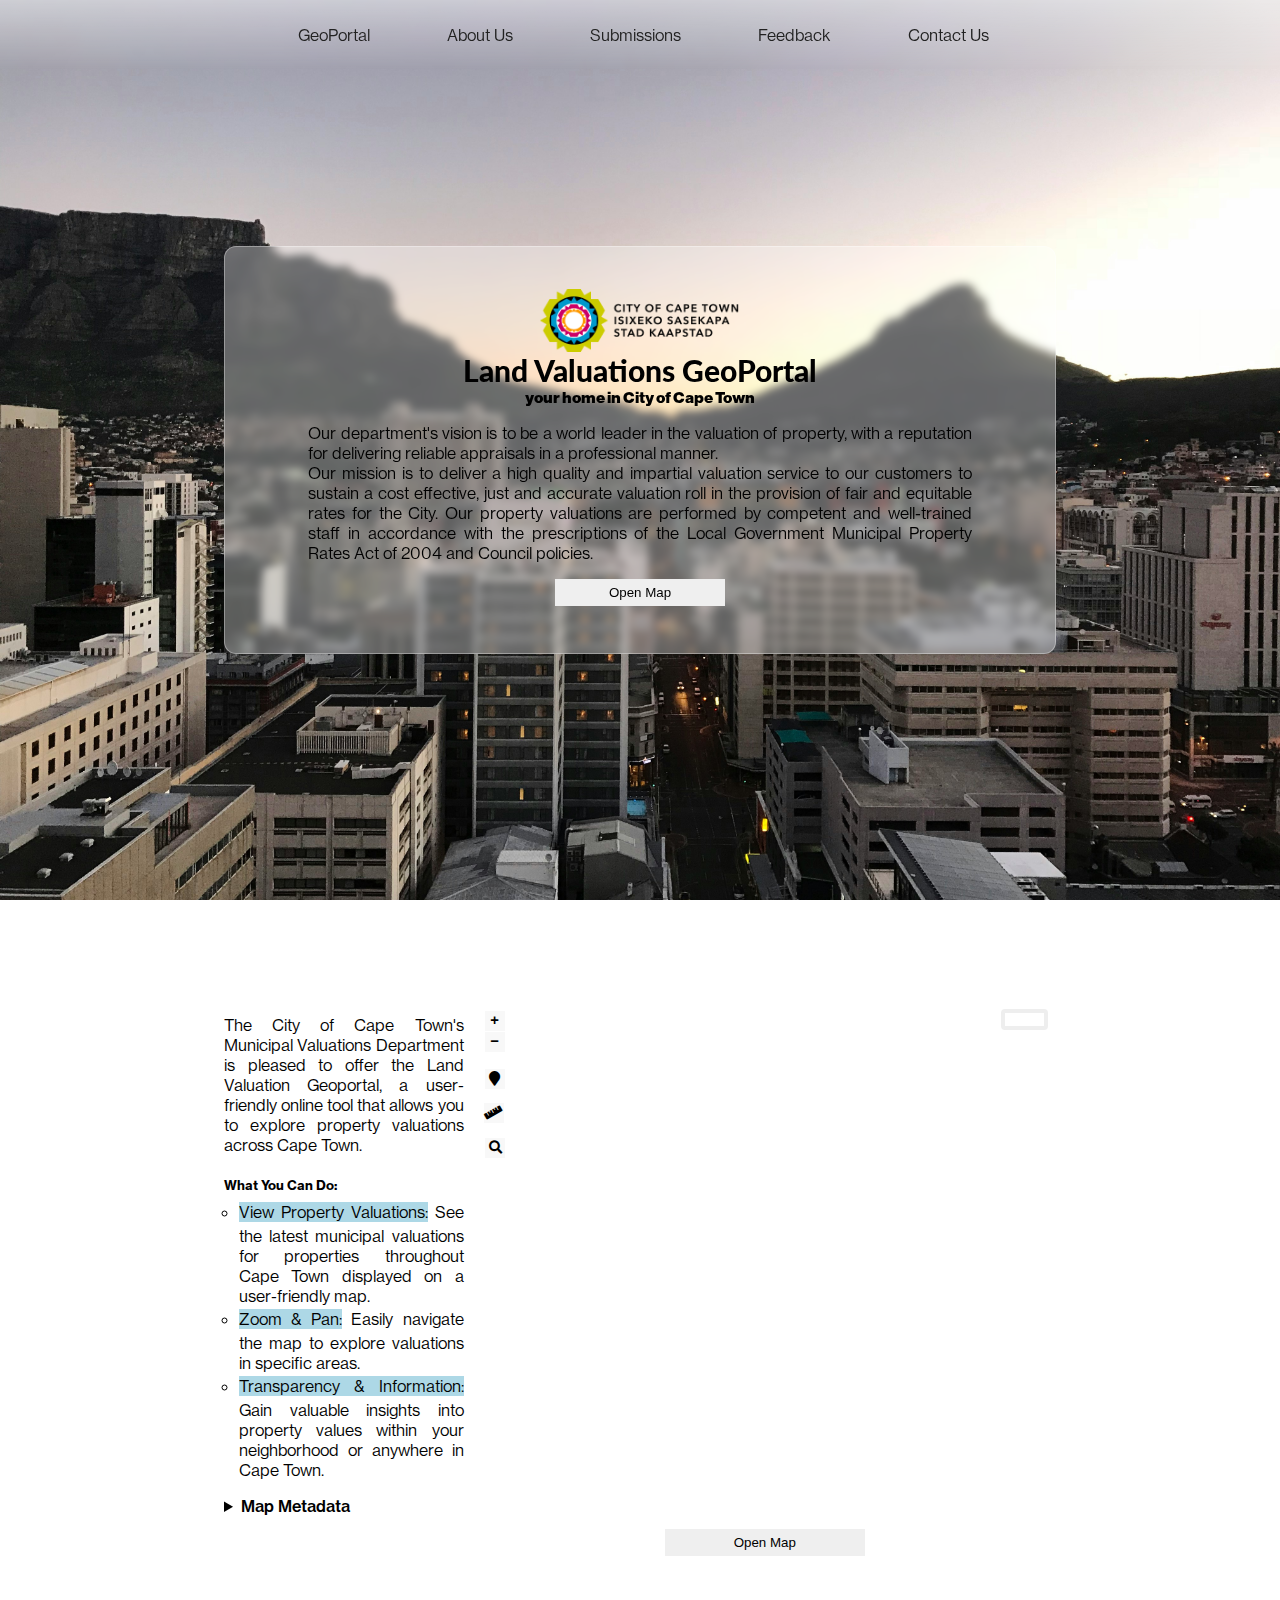
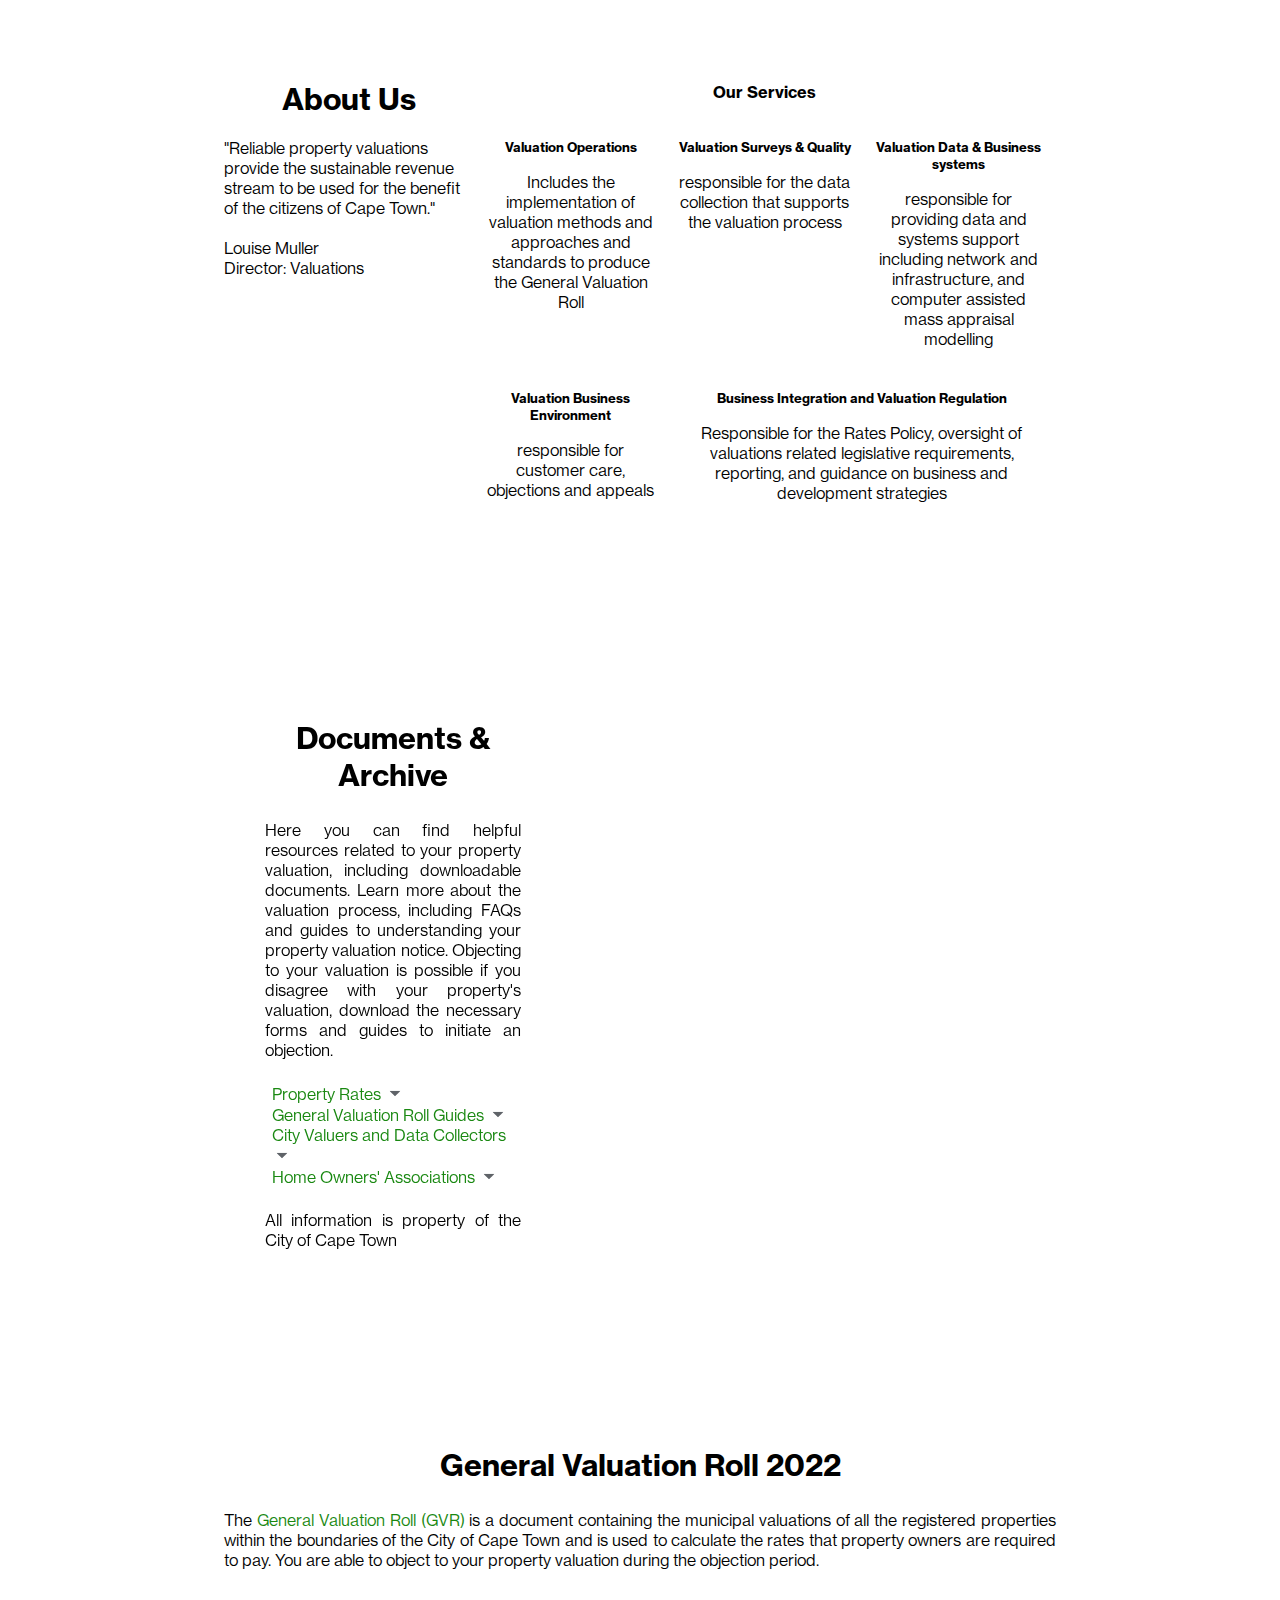
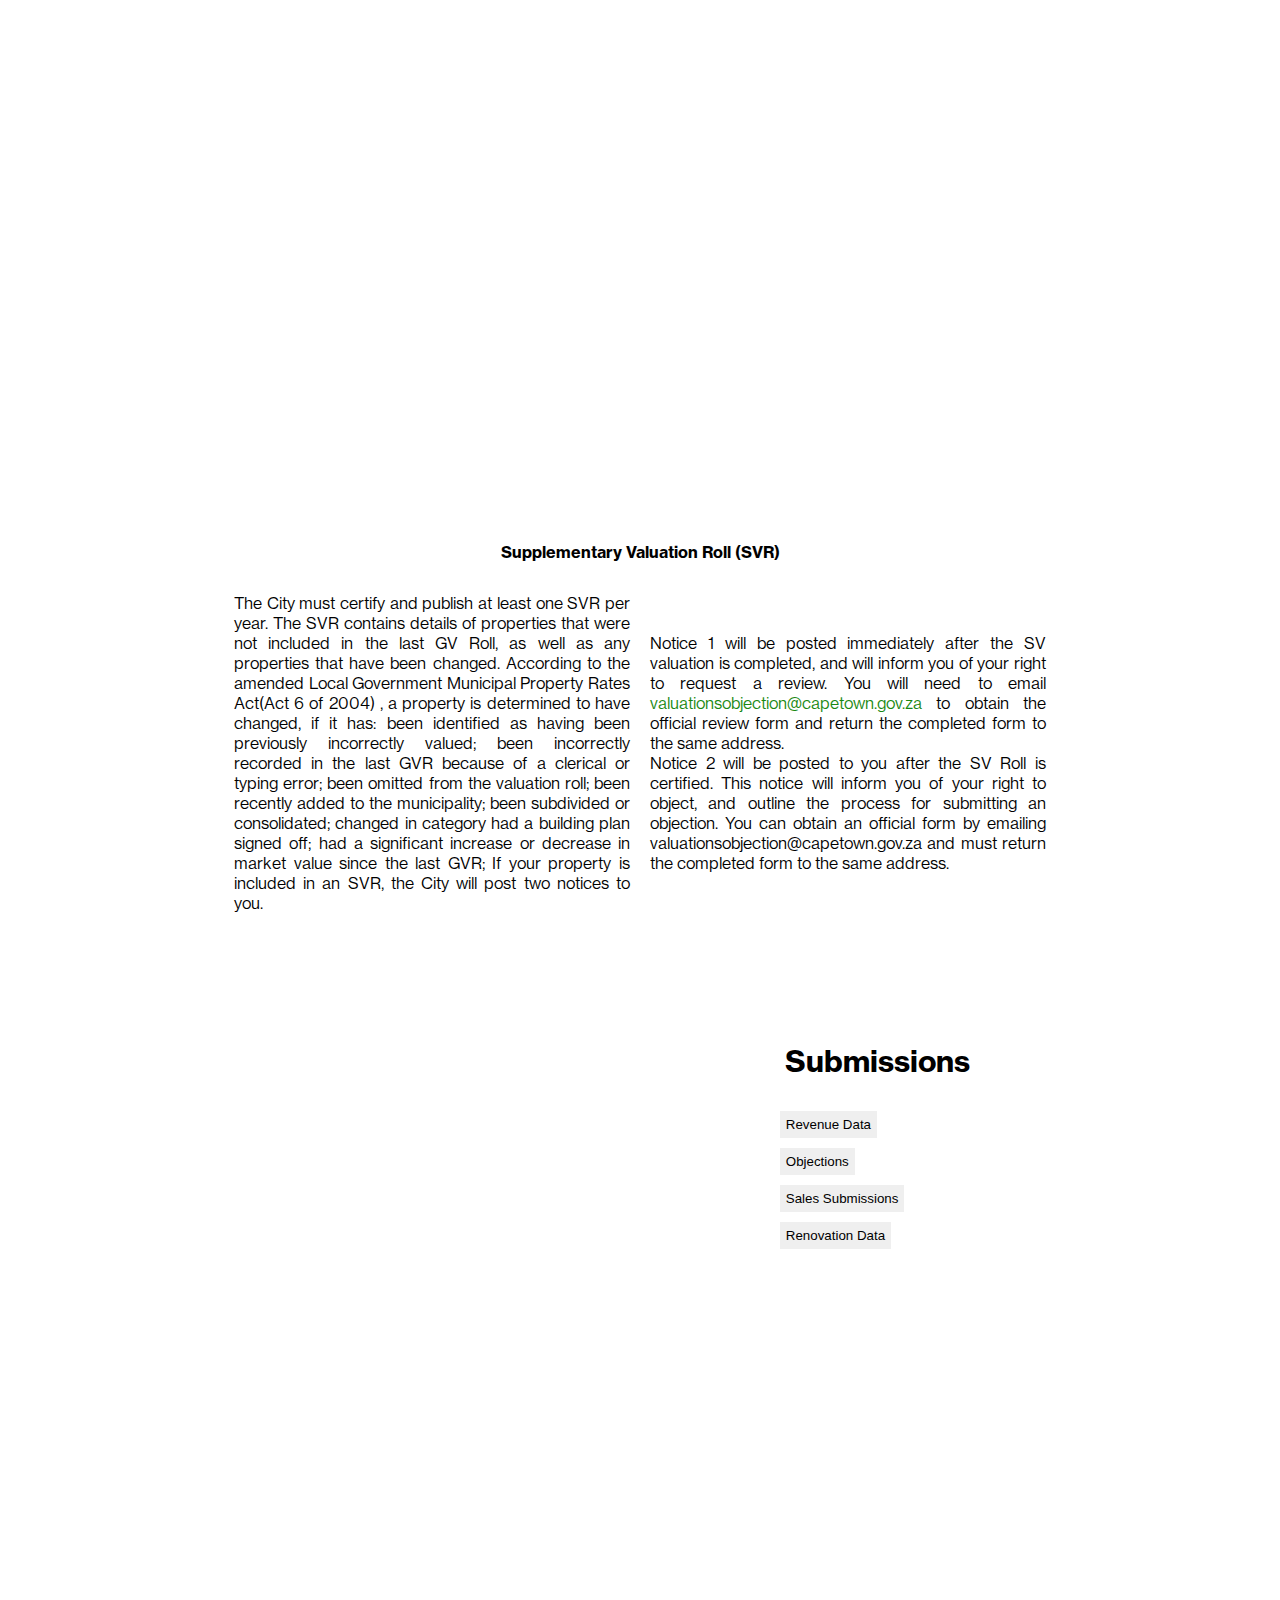
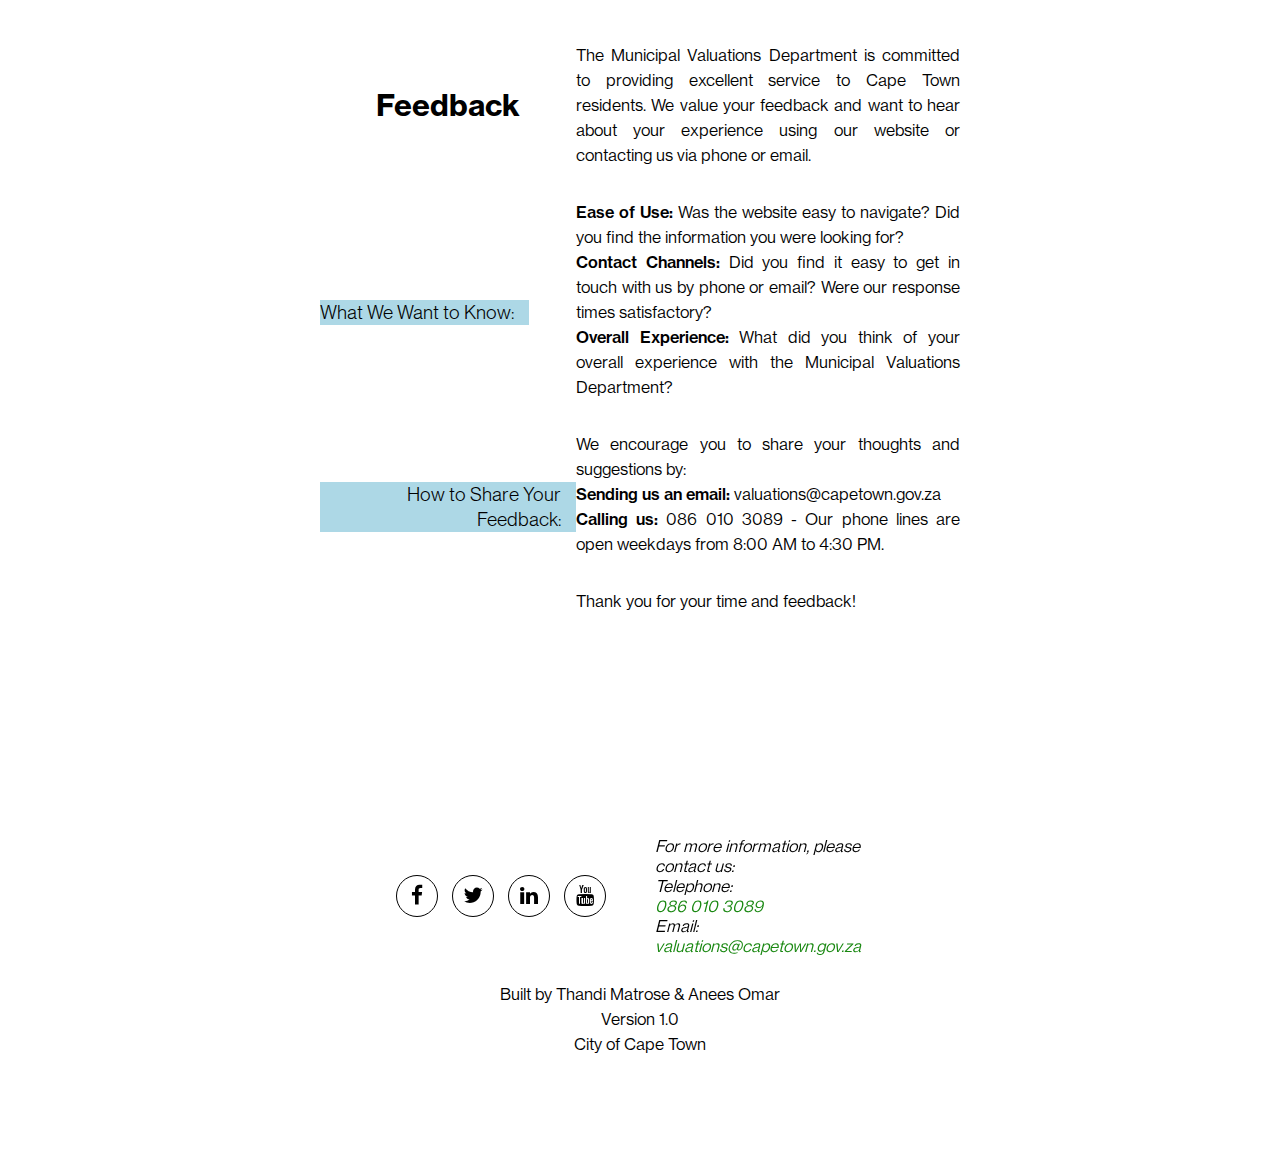
==== commit df47b1c8: "Copy Editing" ====
--- a/index.html
+++ b/index.html
@@ -9,9 +9,11 @@
       href="https://use.fontawesome.com/releases/v5.6.3/css/all.css"
       integrity="sha384-UHRtZLI+pbxtHCWp1t77Bi1L4ZtiqrqD80Kn4Z8NTSRyMA2Fd33n5dQ8lWUE00s/"
       crossorigin="anonymous" />
-      <link rel="preconnect" href="https://fonts.googleapis.com">
-<link rel="preconnect" href="https://fonts.gstatic.com" crossorigin>
-<link href="https://fonts.googleapis.com/css2?family=Lato:ital,wght@0,100;0,300;0,400;0,700;0,900;1,100;1,300;1,400;1,700;1,900&display=swap" rel="stylesheet">
+    <link rel="preconnect" href="https://fonts.googleapis.com" />
+    <link rel="preconnect" href="https://fonts.gstatic.com" crossorigin />
+    <link
+      href="https://fonts.googleapis.com/css2?family=Lato:ital,wght@0,100;0,300;0,400;0,700;0,900;1,100;1,300;1,400;1,700;1,900&display=swap"
+      rel="stylesheet" />
 
     <meta name="viewport" content="width=device-width, initial-scale=1.0" />
     <title>SDI Project</title>
@@ -38,15 +40,15 @@
       <section id="home">
         <div class="title_wrapper">
           <img src="logos/coct.png" alt="City of Cape Town Logo" />
-          <h1>Property Valuations Portal</h1>
+          <h1>Land Valuations GeoPortal</h1>
           <address>
             <h2>your home in City of Cape Town</h2>
           </address>
           <p>
             Our department's vision is to be a world leader in the valuation of
             property, with a reputation for delivering reliable appraisals in a
-            professional manner. Our mission is to deliver a high quality and
-            impartial valuation service to our customers to sustain a cost
+            professional manner. <br />Our mission is to deliver a high quality
+            and impartial valuation service to our customers to sustain a cost
             effective, just and accurate valuation roll in the provision of fair
             and equitable rates for the City. Our property valuations are
             performed by competent and well-trained staff in accordance with the
@@ -61,21 +63,50 @@
       </section>
       <section id="geoportal">
         <aside class="slide">
-          <h3>GeoPortal</h3>
           <div>
             The City of Cape Town's Municipal Valuations Department is pleased
             to offer the Land Valuation Geoportal, a user-friendly online tool
             that allows you to explore property valuations across Cape Town.
           </div>
-          <div>
-            <h5>What You Can Do:</h5>
-            - View Property Valuations: See the latest municipal valuations for
-            properties throughout Cape Town displayed on a user-friendly map.<br />
-            - Zoom and Pan: Easily navigate the map to explore valuations in
-            specific areas. <br />
-            Transparency and Information: Gain valuable insights into property
-            values within your neighborhood or anywhere in Cape Town.
-          </div>
+          <h5>What You Can Do:</h5>
+          <ul>
+            <li>
+              <span> View Property Valuations:</span> See the latest municipal valuations for
+              properties throughout Cape Town displayed on a user-friendly map.
+            </li>
+            <li>
+              <span>Zoom & Pan:</span> Easily navigate the map to explore valuations in
+              specific areas.
+            </li>
+            <li>
+              <span>Transparency & Information:</span> Gain valuable insights into property
+              values within your neighborhood or anywhere in Cape Town.
+            </li>
+          </ul>
+          <details>
+            <summary>Map Metadata</summary>
+
+            <ul>
+              <li class="metadata">
+                <a
+                  href="https://development.demo.geonode.org/catalogue/#/dataset/505"
+                  >Valuations</a
+                >
+              </li>
+              <li class="metadata">
+                <a
+                  href="https://development.demo.geonode.org/catalogue/#/dataset/508"
+                  >Servitudes</a
+                >
+              </li>
+              <li class="metadata">
+                <a
+                  href="https://development.demo.geonode.org/catalogue/#/dataset/503"
+                  >Suburbs</a
+                >
+              </li>
+            </ul>
+          </details>
         </aside>
         <map id="map-container">
           <iframe
@@ -100,7 +131,7 @@
         </map>
       </section>
       <section id="aboutus">
-        <div>
+        <aside>
           <h3>About Us</h3>
 
           <blockquote
@@ -109,26 +140,26 @@
             to be used for the benefit of the citizens of Cape Town."
           </blockquote>
           <br />Louise Muller <br />Director: Valuations
-        </div>
+        </aside>
         <div>
           <h4>Our Services</h4>
           <div id="services">
             <div class="service-card">
-              <h5>Valuation operations</h5>
+              <h5>Valuation Operations</h5>
               <p>
                 Includes the implementation of valuation methods and approaches
                 and standards to produce the General Valuation Roll
               </p>
             </div>
             <div class="service-card">
-              <h5>Valuation surveys and quality</h5>
+              <h5>Valuation Surveys & Quality</h5>
               <p>
                 responsible for the data collection that supports the valuation
                 process
               </p>
             </div>
             <div class="service-card">
-              <h5>Valuation data and business systems</h5>
+              <h5>Valuation Data & Business systems</h5>
               <p>
                 responsible for providing data and systems support including
                 network and infrastructure, and computer assisted mass appraisal
@@ -136,11 +167,10 @@
               </p>
             </div>
             <div class="service-card">
-              <img src="" alt="" />
               <h5>Valuation Business Environment</h5>
               <p>responsible for customer care, objections and appeals</p>
             </div>
-            <div class="service-card">
+            <div class="service-card" style="grid-column: 2/4">
               <h5>Business Integration and Valuation Regulation</h5>
               <p>
                 Responsible for the Rates Policy, oversight of valuations
@@ -150,21 +180,16 @@
             </div>
           </div>
         </div>
-        <h4>Servitudes</h4>
-        <p>
-          Lorem ipsum dolor sit amet consectetur adipisicing elit. Labore
-          incidunt possimus dolores vero quasi repudiandae id, magni velit alias
-          est?
-        </p>
       </section>
       <section id="documents">
         <div id="document-container">
           <aside>
-            <h3>Documents and Archive</h3>
-            <p>Information to download</p>
+            <h3>Documents & Archive</h3>
+            <p>Here you can find helpful resources related to your property valuation, including downloadable documents. Learn more about the valuation process, including FAQs and guides to understanding your property valuation notice. Objecting to your valuation is possible if you disagree with your property's valuation, download the necessary forms and guides to initiate an objection.</p>
             <div id="document-menu">
               <ul id="level-1-menu">
                 <li id="menu-propertyrates">
+
                   <a>Property Rates</a>
                   <img
                     src="icons/arrow_dropdown.png"
@@ -188,7 +213,7 @@
                   </ul>
                 </li>
                 <li id="menu-generalroll">
-                  <a>General and Supplementary Valuation Roll</a>
+                  <a>General Valuation Roll Guides</a>
                   <img
                     src="icons/arrow_dropdown.png"
                     class="arrow down"
@@ -234,75 +259,115 @@
                     onclick="hideExtra('valuers')" />
                   <ul class="extra-info level-2-menu">
                     <li>
-                      <a href="changeDocumentFrame('generalroll',1)"
-                        >Property Search Guide 2022</a
-                      >
-                    </li>
-                    <li>
-                      <a href="changeDocumentFrame('generalroll',2)"
-                        >Municipal Property Rates Act S49 Notice of GV2022
-                        Valuation Roll</a
+                      <a onclick="changeDocumentFrame('valuers',0)"
+                        >Data Collectors List</a
+                      >
+                    </li>
+                    <li>
+                      <a onclick="changeDocumentFrame('valuers',1)"
+                        >Municipal Collectors List</a
+                      >
+                    </li>
+                  </ul>
+                </li>
+
+                <li id="menu-homeowners">
+                  <a>Home Owners' Associations</a>
+                  <img
+                    src="icons/arrow_dropdown.png"
+                    class="arrow down"
+                    onclick="revealExtra('homeowners')" />
+                  <img
+                    src="icons/arrow_dropup.png"
+                    class="arrow up invisible"
+                    onclick="hideExtra('homeowners')" />
+                  <ul class="extra-info level-2-menu">
+                    <li>
+                      <a onclick="changeDocumentFrame('homeowners',0)"
+                        >Home Owners Associations 2021</a
+                      >
+                    </li>
+                    <li>
+                      <a onclick="changeDocumentFrame('homeowners',1)"
+                        >Home Owners Associations 2018</a
+                      >
+                    </li>
+                    <li>
+                      <a onclick="changeDocumentFrame('homeowners',2)"
+                        >Home Owners Associations 2015</a
+                      >
+                    </li>
+                    <li>
+                      <a onclick="changeDocumentFrame('homeowners',3)"
+                        >Home Owners Associations 2009</a
                       >
                     </li>
                   </ul>
                 </li>
               </ul>
             </div>
-            <p>Al information is property of the City of Cape Town</p>
-
-            <ul></ul>
+            <p>All information is property of the City of Cape Town</p>
           </aside>
-          <iframe
-            id="downloads"
-            class="invisible"
-            src="https://drive.google.com/embeddedfolderview?id=1_PBRgJxAAptrhvEqC8Uz-yUzWYWEWUXW#grid"
-            style="border: 0"></iframe>
+          <div id="document-heading">
+            <iframe
+              id="downloads"
+              class="invisible"
+              src="https://drive.google.com/embeddedfolderview?id=1ECY1lx9IJvVaRKjIJ0kxz_ZcueI10ogQ#grid"
+              style="border: 0"></iframe>
+          </div>
         </div>
       </section>
       <section id="gvr22">
         <h3>General Valuation Roll 2022</h3>
+        <p>
+          The
+          <a href="https://web1.capetown.gov.za/web1/gv2022/SearchProperty"
+            >General Valuation Roll (GVR)</a
+          >
+          is a document containing the municipal valuations of all the
+          registered properties within the boundaries of the City of Cape Town
+          and is used to calculate the rates that property owners are required
+          to pay. You are able to object to your property valuation during the
+          objection period.
+        </p>
         <iframe
           id="gvr22-frame"
           class="invisible"
           src="https://web1.capetown.gov.za/web1/gv2022/SearchProperty"></iframe>
-        <p>
-          The <a onclick="changeToGVR()">General Valuation Roll (GVR)</a> is a
-          document containing the municipal valuations of all the registered
-          properties within the boundaries of the City of Cape Town and is used
-          to calculate the rates that property owners are required to pay. You
-          are able to object to your property valuation during the objection
-          period.
-        </p>
         <h4>Supplementary Valuation Roll (SVR)</h4>
-        <p>
-          The City must certify and publish at least one SVR per year. The SVR
-          contains details of properties that were not included in the last GV
-          Roll, as well as any properties that have been changed. According to
-          the amended Local Government Municipal Property Rates Act(Act 6 of
-          2004) , a property is determined to have changed, if it has: been
-          identified as having been previously incorrectly valued; been
-          incorrectly recorded in the last GVR because of a clerical or typing
-          error; been omitted from the valuation roll; been recently added to
-          the municipality; been subdivided or consolidated; changed in category
-          had a building plan signed off; had a significant increase or decrease
-          in market value since the last GVR; If your property is included in an
-          SVR, the City will post two notices to you.
-        </p>
-        <p>
-          Notice 1 will be posted immediately after the SV valuation is
-          completed, and will inform you of your right to request a review. You
-          will need to email
-          <a href="mailto:valuationsobjection@capetown.gov.za"
-            >valuationsobjection@capetown.gov.za</a
-          >
-          to obtain the official review form and return the completed form to
-          the same address. <br />Notice 2 will be posted to you after the SV
-          Roll is certified. This notice will inform you of your right to
-          object, and outline the process for submitting an objection. You can
-          obtain an official form by emailing
-          valuationsobjection@capetown.gov.za and must return the completed form
-          to the same address.
-        </p>
+          <div id="svr2022">
+          
+          <p>
+            The City must certify and publish at least one SVR per year. The SVR
+            contains details of properties that were not included in the last GV
+            Roll, as well as any properties that have been changed. According to
+            the amended Local Government Municipal Property Rates Act(Act 6 of
+            2004) , a property is determined to have changed, if it has: been
+            identified as having been previously incorrectly valued; been
+            incorrectly recorded in the last GVR because of a clerical or typing
+            error; been omitted from the valuation roll; been recently added to
+            the municipality; been subdivided or consolidated; changed in
+            category had a building plan signed off; had a significant increase
+            or decrease in market value since the last GVR; If your property is
+            included in an SVR, the City will post two notices to you.
+          </p>
+        
+          <p>
+            Notice 1 will be posted immediately after the SV valuation is
+            completed, and will inform you of your right to request a review.
+            You will need to email
+            <a href="mailto:valuationsobjection@capetown.gov.za"
+              >valuationsobjection@capetown.gov.za</a
+            >
+            to obtain the official review form and return the completed form to
+            the same address. <br />Notice 2 will be posted to you after the SV
+            Roll is certified. This notice will inform you of your right to
+            object, and outline the process for submitting an objection. You can
+            obtain an official form by emailing
+            valuationsobjection@capetown.gov.za and must return the completed
+            form to the same address.
+          </p>
+        </div>
       </section>
       <section id="submissions">
         <map>
@@ -363,12 +428,9 @@
         <h5>How to Share Your Feedback:</h5>
         <p>
           We encourage you to share your thoughts and suggestions by:<br />
-
-          Completing this short survey: (Insert a link to a short, online
-          feedback form here)<br />
-          <span>Sending us an email:</span> [email address removed]<br />
-          <span> Calling us:</span> (Insert phone number here) - Our phone lines
-          are open weekdays from 8:00 AM to 4:30 PM.<br />
+          <span>Sending us an email: </span>valuations@capetown.gov.za<br />
+          <span> Calling us: </span>086 010 3089 - Our phone lines are open
+          weekdays from 8:00 AM to 4:30 PM.<br />
         </p>
         <p style="grid-column: 2" ;>Thank you for your time and feedback!</p>
       </section>
--- a/styles.css
+++ b/styles.css
@@ -9,7 +9,8 @@
   --basic-dark-color: #212121;
   --basic-light-color: #fff;
   --border-radius: 50%;
-  --font-size: 25px;
+  --font-size: 24px;
+  --glassy: rgba(255, 255, 255, 0.341);
 }
 
 p {
@@ -43,6 +44,10 @@
 
 h4 {
   text-align: center;
+}
+
+h5 {
+  margin-bottom: 5px;
 }
 
 blockquote {
@@ -160,14 +165,16 @@
 }
 
 main section {
-  padding: 0px 20%;
+  padding: 0px 17.5%;
   margin-bottom: 100px;
 }
 section#geoportal {
   /*!!!!!!*/
   padding-top: 100px;
   display: grid;
-  grid-template-columns: 26% 74%;
+  grid-template-columns: 30% 70%;
+  text-align: justify;
+  align-items: start;
 }
 section#geoportal map {
   padding: 0px;
@@ -190,7 +197,22 @@
   background-color: white;
 }
 section#geoportal aside {
+  padding-top: 15px;
   padding-right: 10px;
+}
+
+section#geoportal aside ul{
+  list-style: circle;
+  margin-left: 15px;
+  margin-top: 5px;
+}
+section#geoportal aside ul li span {
+  background-color: lightblue;
+  line-height: 27px;
+}
+section#geoportal aside h5 {
+  margin-bottom: 0px;
+  padding-bottom: 0px;
 }
 section#geoportal map iframe {
   border: transparent;
@@ -235,7 +257,7 @@
   background-color: white;
   border-radius: 12px;
   width: 400px;
-  height: 270px;
+  height: fit-content;
   bottom:30px;
   padding: 15px;
   right:10px;
@@ -244,6 +266,15 @@
 }
 body.fullscreen section#geoportal aside h3 {
   display: none;
+}
+section#geoportal aside details {
+  margin-top: 10px;
+}
+section#geoportal aside details summary {
+  font-weight: 600;
+}
+section#geoportal aside details ul{
+  margin-bottom: 0px;
 }
 
 body.fullscreen section#geoportal map button#fullscreen-open-button {
@@ -265,6 +296,7 @@
 section#geoportal aside {
   align-content: center;
 }
+
 section#geoportal aside div{
   margin: 0px;
   padding: 0px;
@@ -289,12 +321,14 @@
   grid-template-columns: 30% 70%;
   
 }
+
 section#aboutus div.text-container {
  
 }
 section#aboutus div#services {
   display: grid;
   grid-template-columns: calc(100% / 3) calc(100% / 3) calc(100% / 3);
+  align-items: start;
 }
 section#aboutus div#services div.service-card {
   padding: 10px;
@@ -308,7 +342,7 @@
 
 section#aboutus div#services div.service-card p {
   padding: 10px;
-  padding: 0 10px;
+  padding: 0 0px;
   text-align: center;
 }
 
@@ -359,22 +393,23 @@
   background-image: url(images/long-street.png);
   background-size: cover;
   background-attachment: fixed;
-  height: 600px;
+ 
 }
 section#documents div#document-container {
   display: grid;
   grid-template-columns: 40% 60%;
   padding: 20px;
-  background: rgba(255, 255, 255, 0.25);
+  background: var(--glassy);
   /*box-shadow: 0 8px 32px 0 rgba( 31, 38, 135, 0.37 );*/
   backdrop-filter: blur(4px);
   -webkit-backdrop-filter: blur(4px);
   border-radius: 12px;
-  border: 1px solid rgba(255, 255, 255, 0.18);
+  border: 1px solid var(--glassy);
 }
 section#documents div#document-container iframe {
   width: 100%;
-  height: 400px;
+  height: 550px;
+  background-color: var(--glassy);
 }
 
 section#documents div#document-container aside {
@@ -458,15 +493,28 @@
   border-radius: 12px;
 }
 
+section#gvr22 div#svr2022 {
+  display: grid;
+  grid-template-columns: 50% 50%;
+  align-items: center;
+  margin: 0px;
+}
+section#gvr22 div#svr2022 p {
+  padding: 10px;
+  margin: 0px;
+}
+
 section#feedback {
   display: grid;
-  grid-template-columns: 30% 70%;
+  grid-template-columns: 40% 60%;
   align-items: center;
   line-height: 25px;
+  padding: 0 25%;
+  text-align: justify;
 }
 
 section#feedback span {
-  font-weight: 400;
+  font-weight: 600;
 }
 
 section#feedback h5 {
@@ -509,17 +557,23 @@
 
 section#home div.title_wrapper {
   padding: 5% 10%;
-  background: rgba(255, 255, 255, 0.25);
+  background: var(--glassy);
   /*box-shadow: 0 8px 32px 0 rgba( 31, 38, 135, 0.37 );*/
   backdrop-filter: blur(4px);
   -webkit-backdrop-filter: blur(4px);
   border-radius: 12px;
-  border: 1px solid rgba(255, 255, 255, 0.18);
+  border: 1px solid var(--glassy);
 }
 
 button {
   margin-left: auto;
   margin-right: auto;
+}
+section#home button {
+  display: block;
+  margin-left: auto;
+  margin-right: auto;
+  width: 170px;
 }
 
 section#home section h2 {
@@ -554,18 +608,20 @@
   text-align: center;
   display: grid;
   grid-template-columns: 50% 50%;
-  background: rgba(255, 255, 255, 0.25);
+  background: var(--glassy);
   /*box-shadow: 0 8px 32px 0 rgba( 31, 38, 135, 0.37 );*/
   backdrop-filter: blur(4px);
   -webkit-backdrop-filter: blur(4px);
   border-radius: 12px;
-  border: 1px solid rgba(255, 255, 255, 0.18);
+  
+  border: 1px solid var(--glassy);
 }
 
 footer address div.irl-contact {
   background-color: rgba(255, 255, 255, 0.488);
   padding: 15px;
   text-align: left;
+  border-radius: 0 12px 12px 0 ;
 }
 footer div#credits {
   margin: 10px auto;
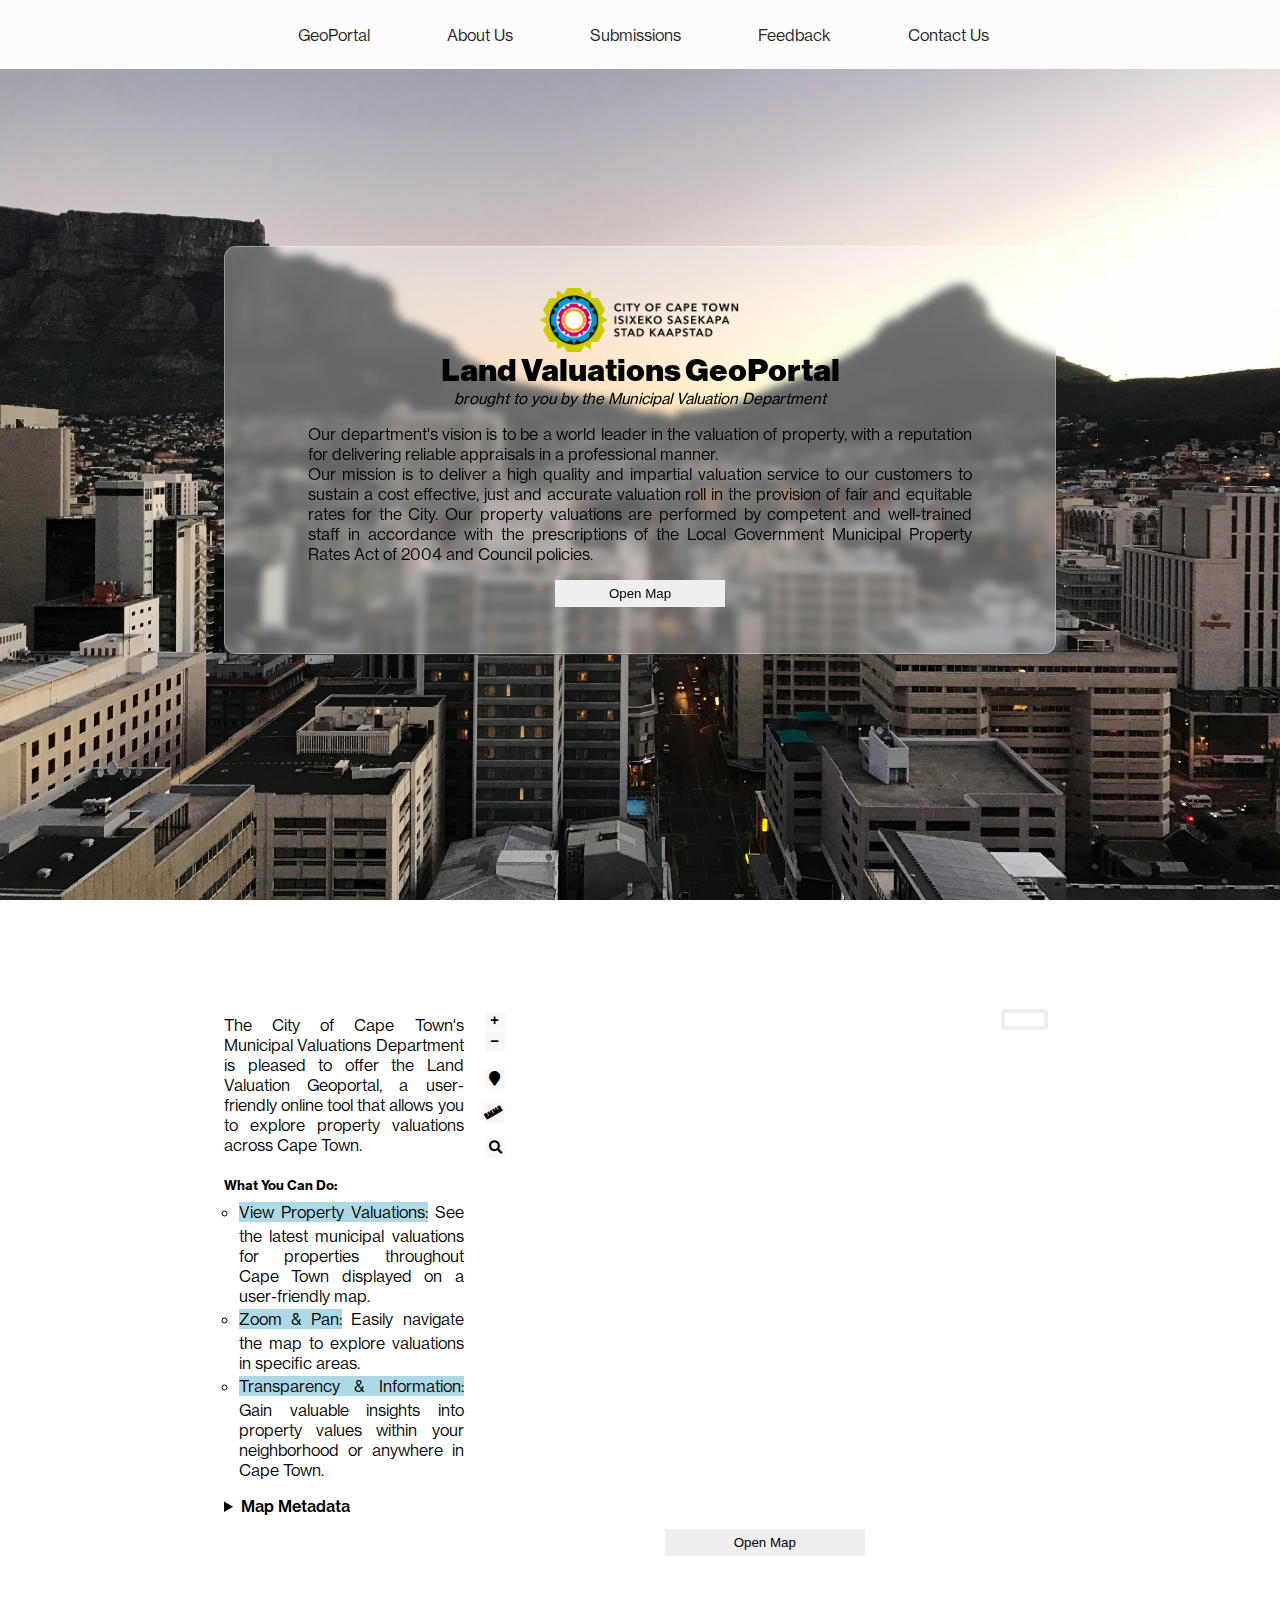
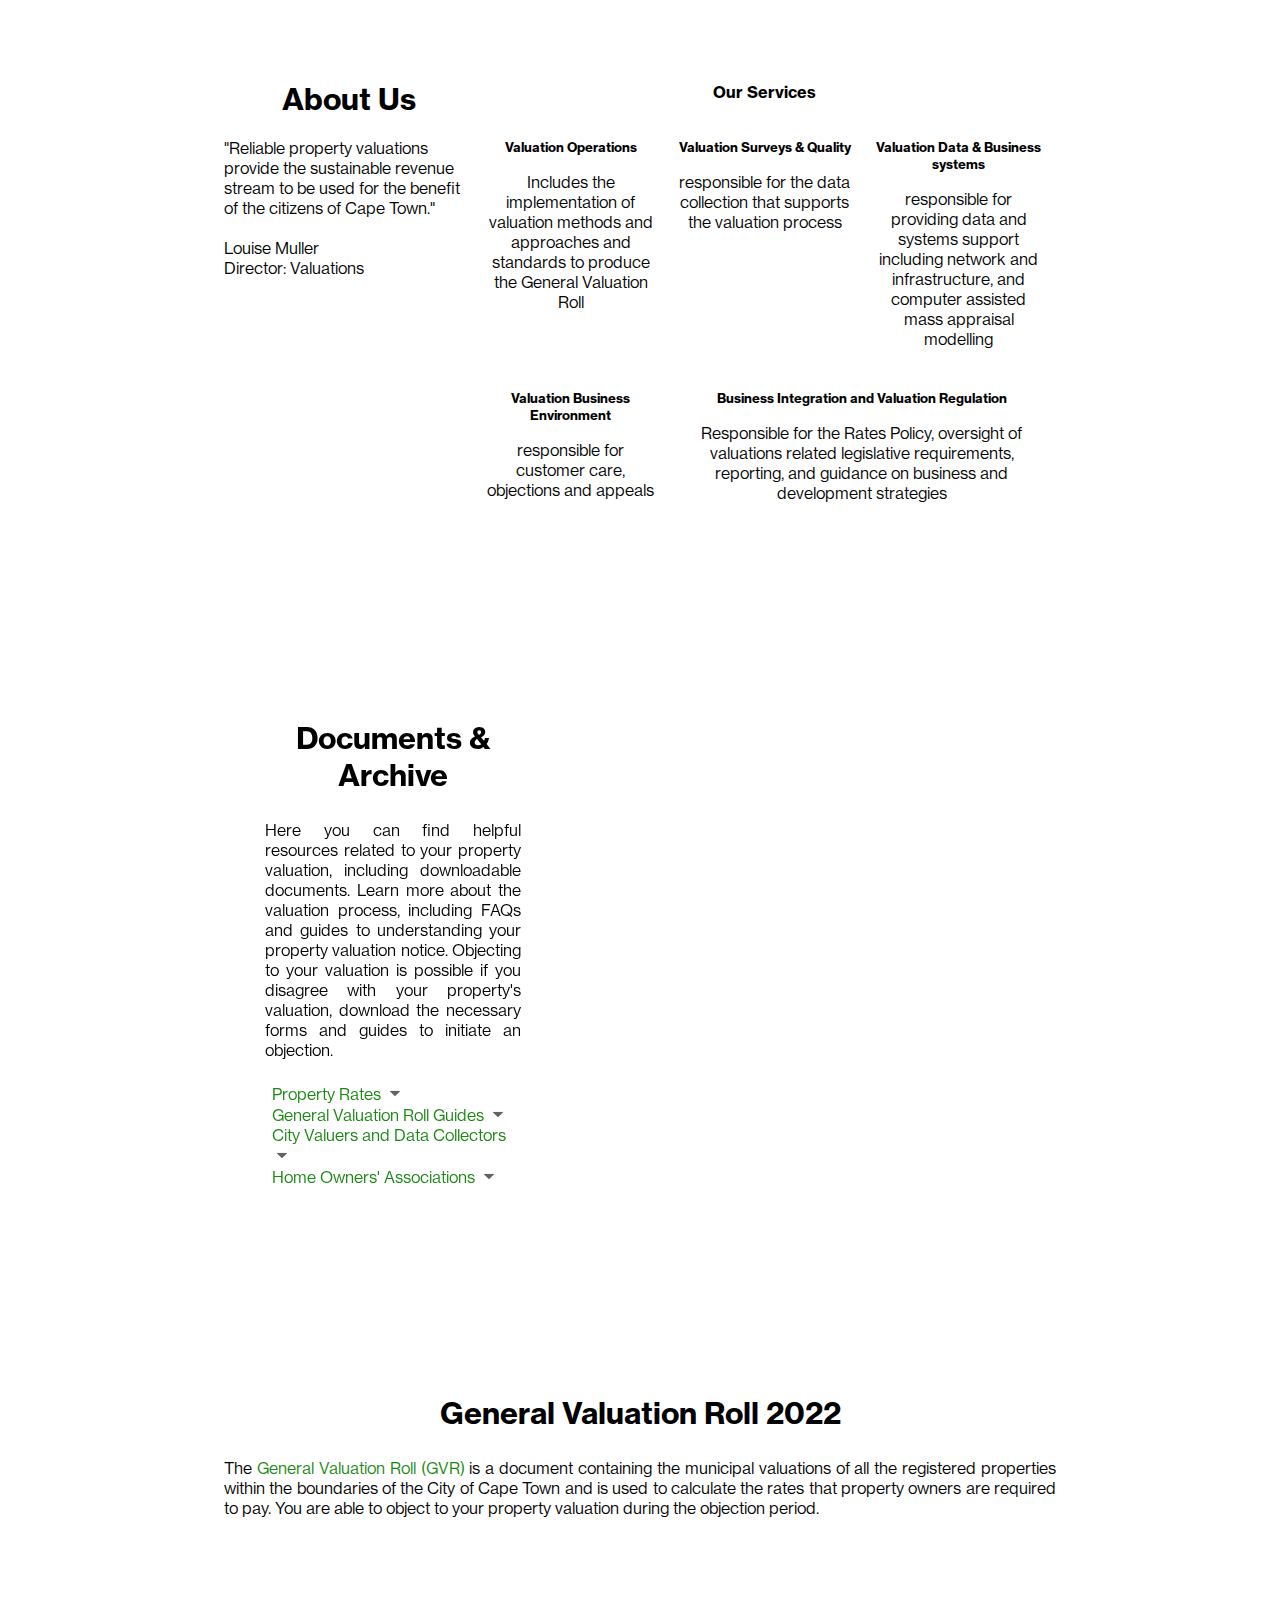
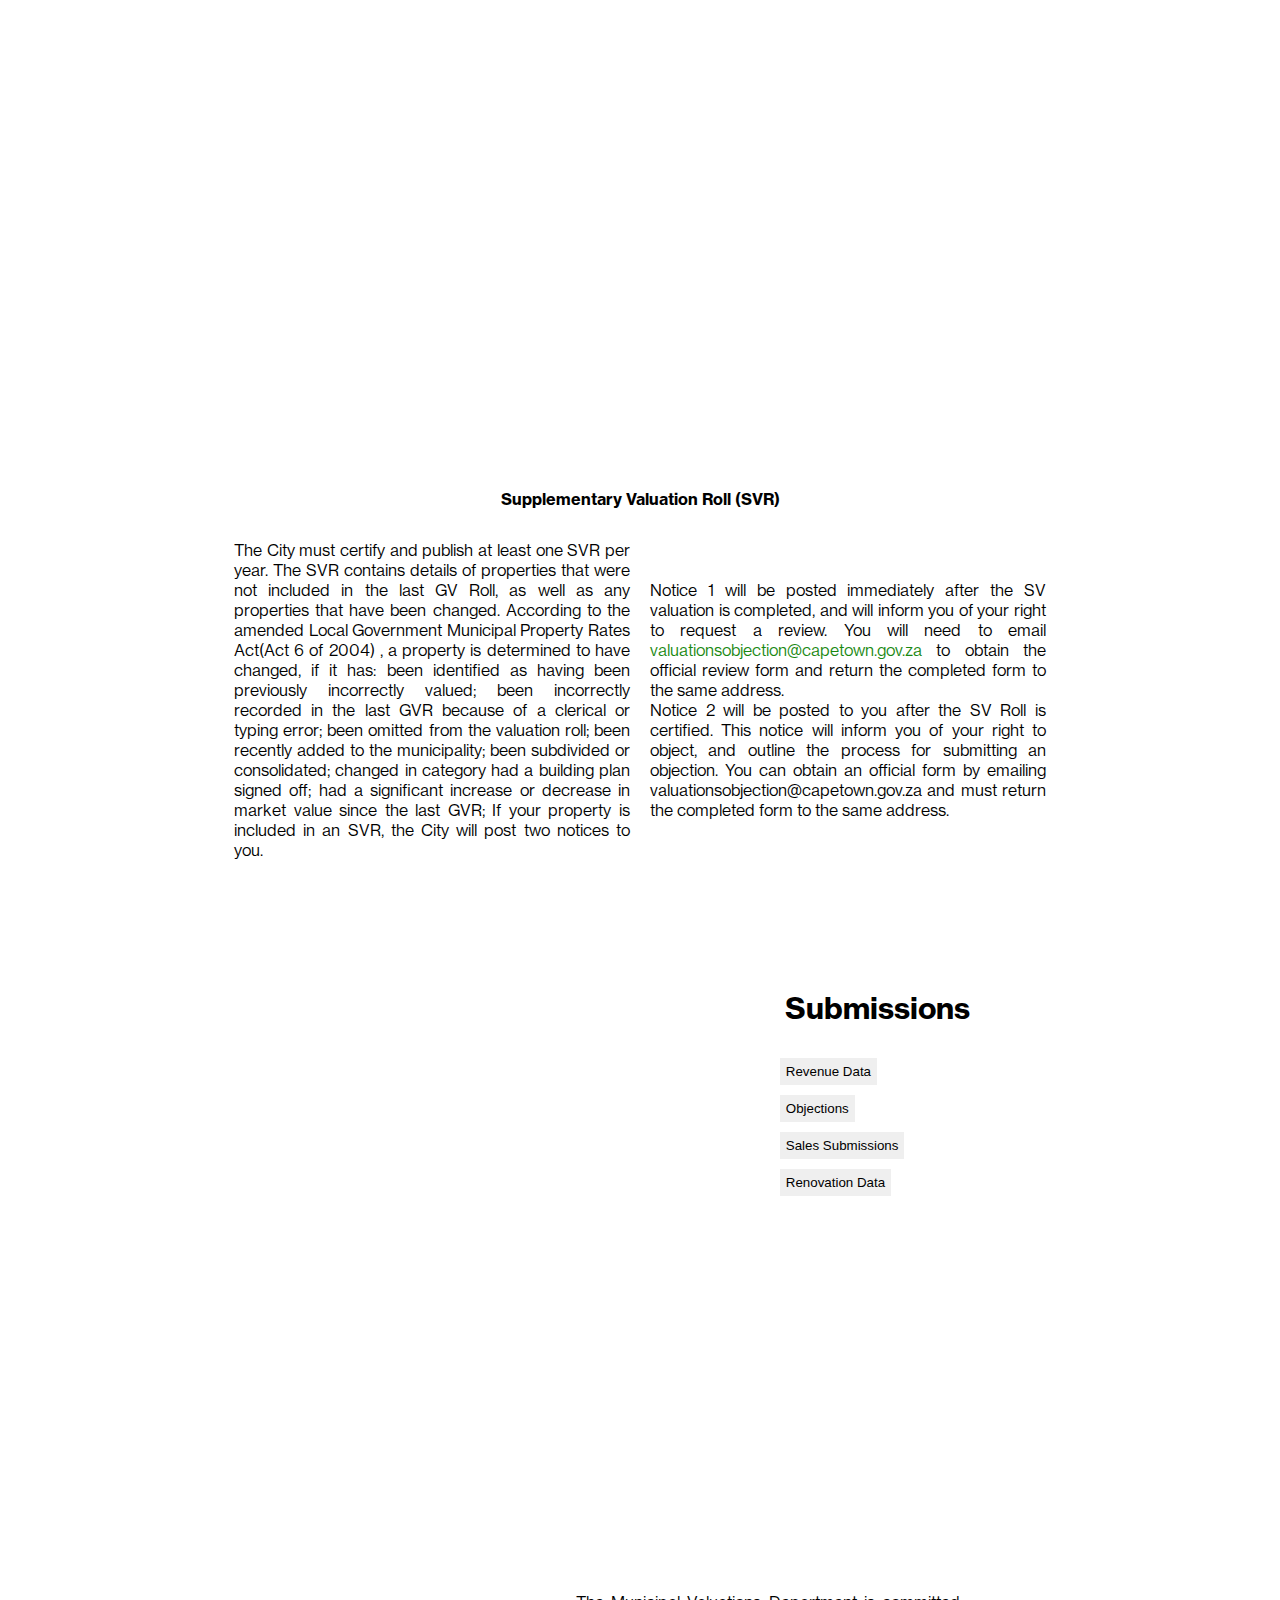
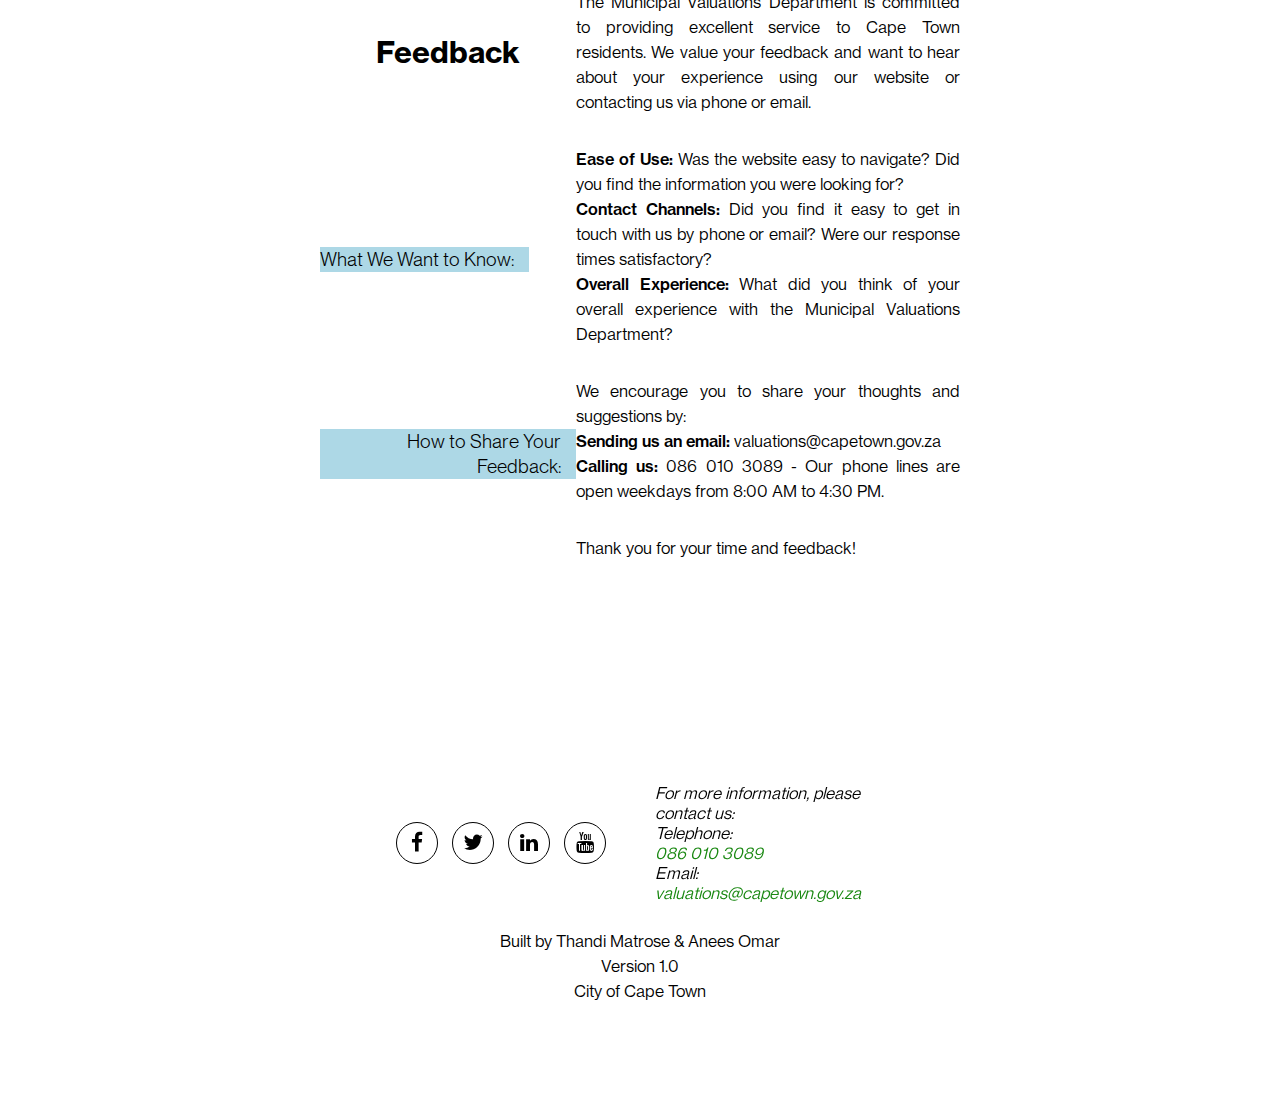
==== commit aed977a2: "Copy editing" ====
--- a/index.html
+++ b/index.html
@@ -42,7 +42,7 @@
           <img src="logos/coct.png" alt="City of Cape Town Logo" />
           <h1>Land Valuations GeoPortal</h1>
           <address>
-            <h2>your home in City of Cape Town</h2>
+            <h2>brought to you by the Municipal Valuation Department</h2>
           </address>
           <p>
             Our department's vision is to be a world leader in the valuation of
@@ -306,7 +306,7 @@
                 </li>
               </ul>
             </div>
-            <p>All information is property of the City of Cape Town</p>
+            
           </aside>
           <div id="document-heading">
             <iframe
--- a/styles.css
+++ b/styles.css
@@ -4,7 +4,7 @@
   --accent-color: #198811;
   --accent-light-color: #88c659;
   --body-font: "Neue Haas", sans-serif;
-  --heading-font: "Lato";
+  --heading-font: "Neue Haas";
   --basic-dark-color: #262622;
   --basic-dark-color: #212121;
   --basic-light-color: #fff;
@@ -32,6 +32,8 @@
 }
 h2 {
   font-size: 15px;
+  font-weight: 400;
+  font-style: italic;
 }
 
 h3 {
@@ -125,10 +127,7 @@
 }
 
 nav:hover {
-  background: linear-gradient(rgba(255, 255, 255, 0.5), transparent);
-  /*box-shadow: 0 8px 32px 0 rgba( 31, 38, 135, 0.37 );*/
-  backdrop-filter: blur(4px);
-  -webkit-backdrop-filter: blur(4px);
+  background-color: rgb(252, 252, 252);
 
   
 }
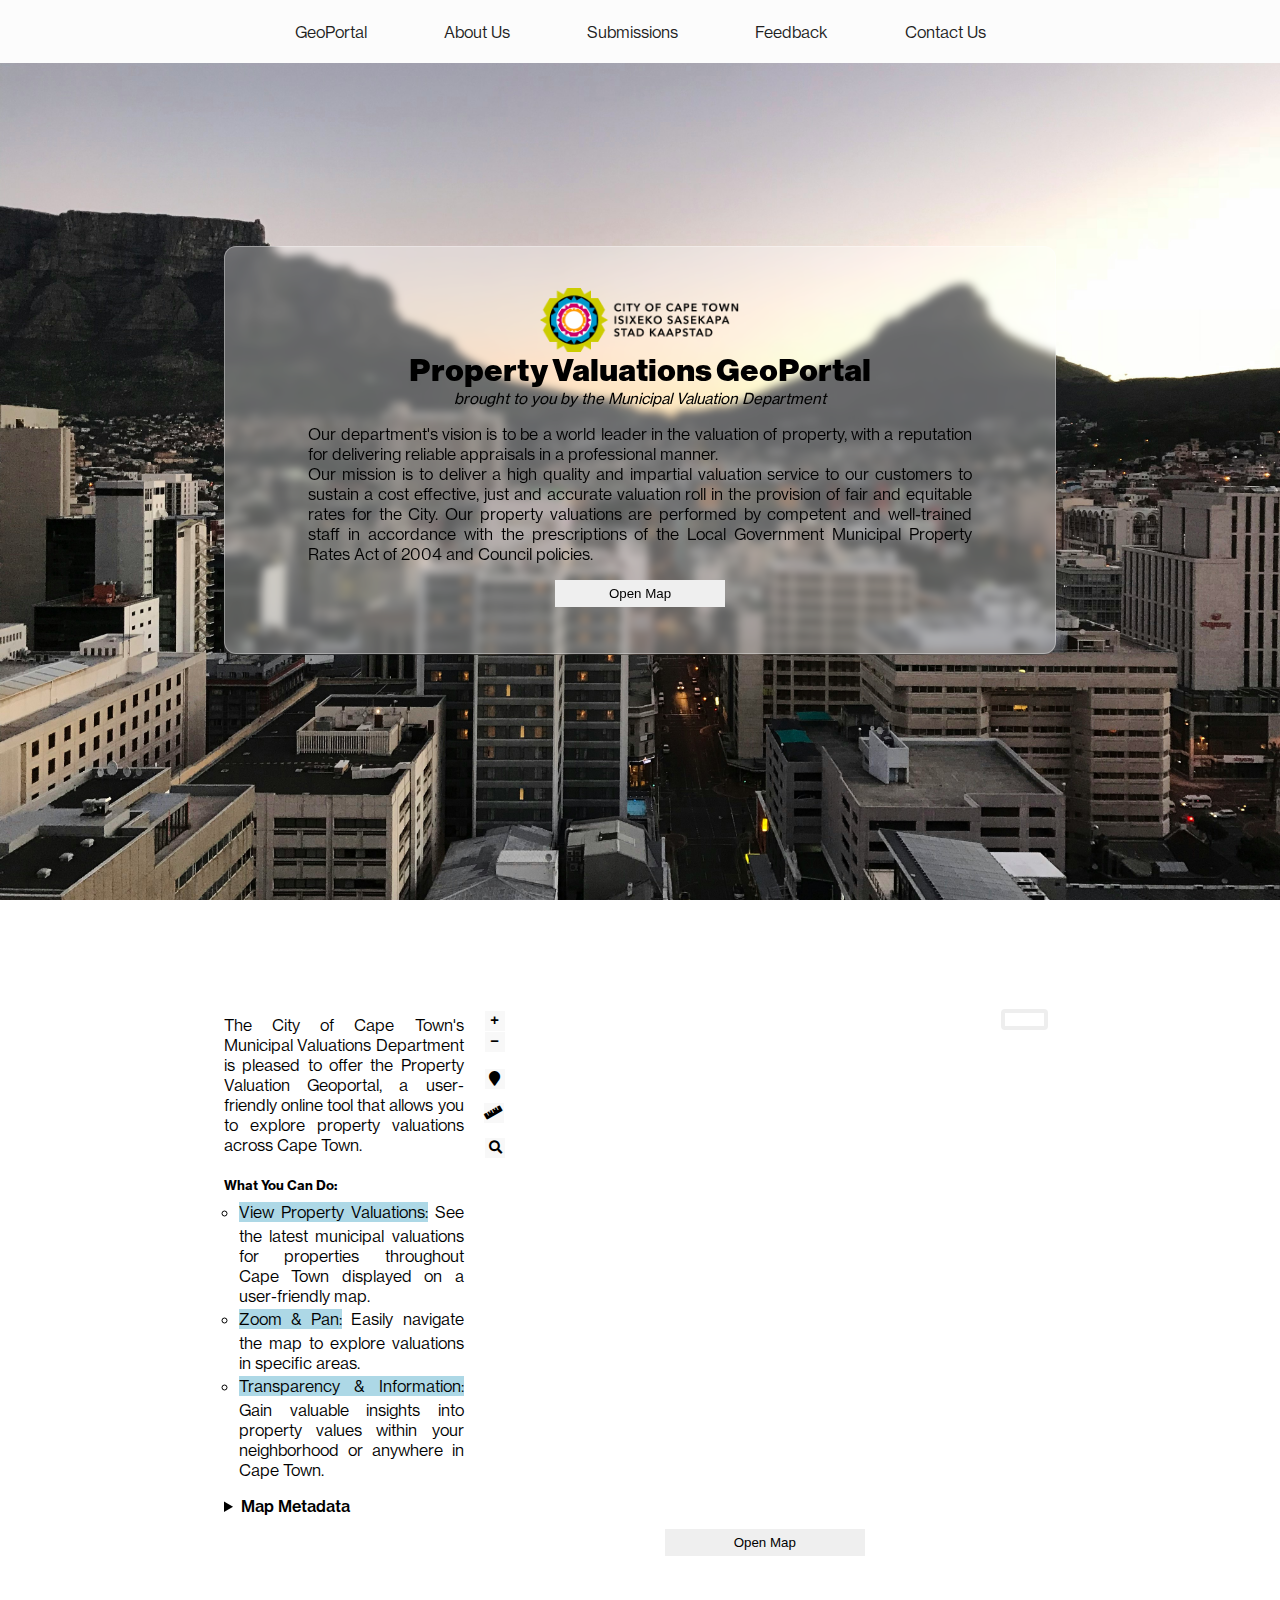
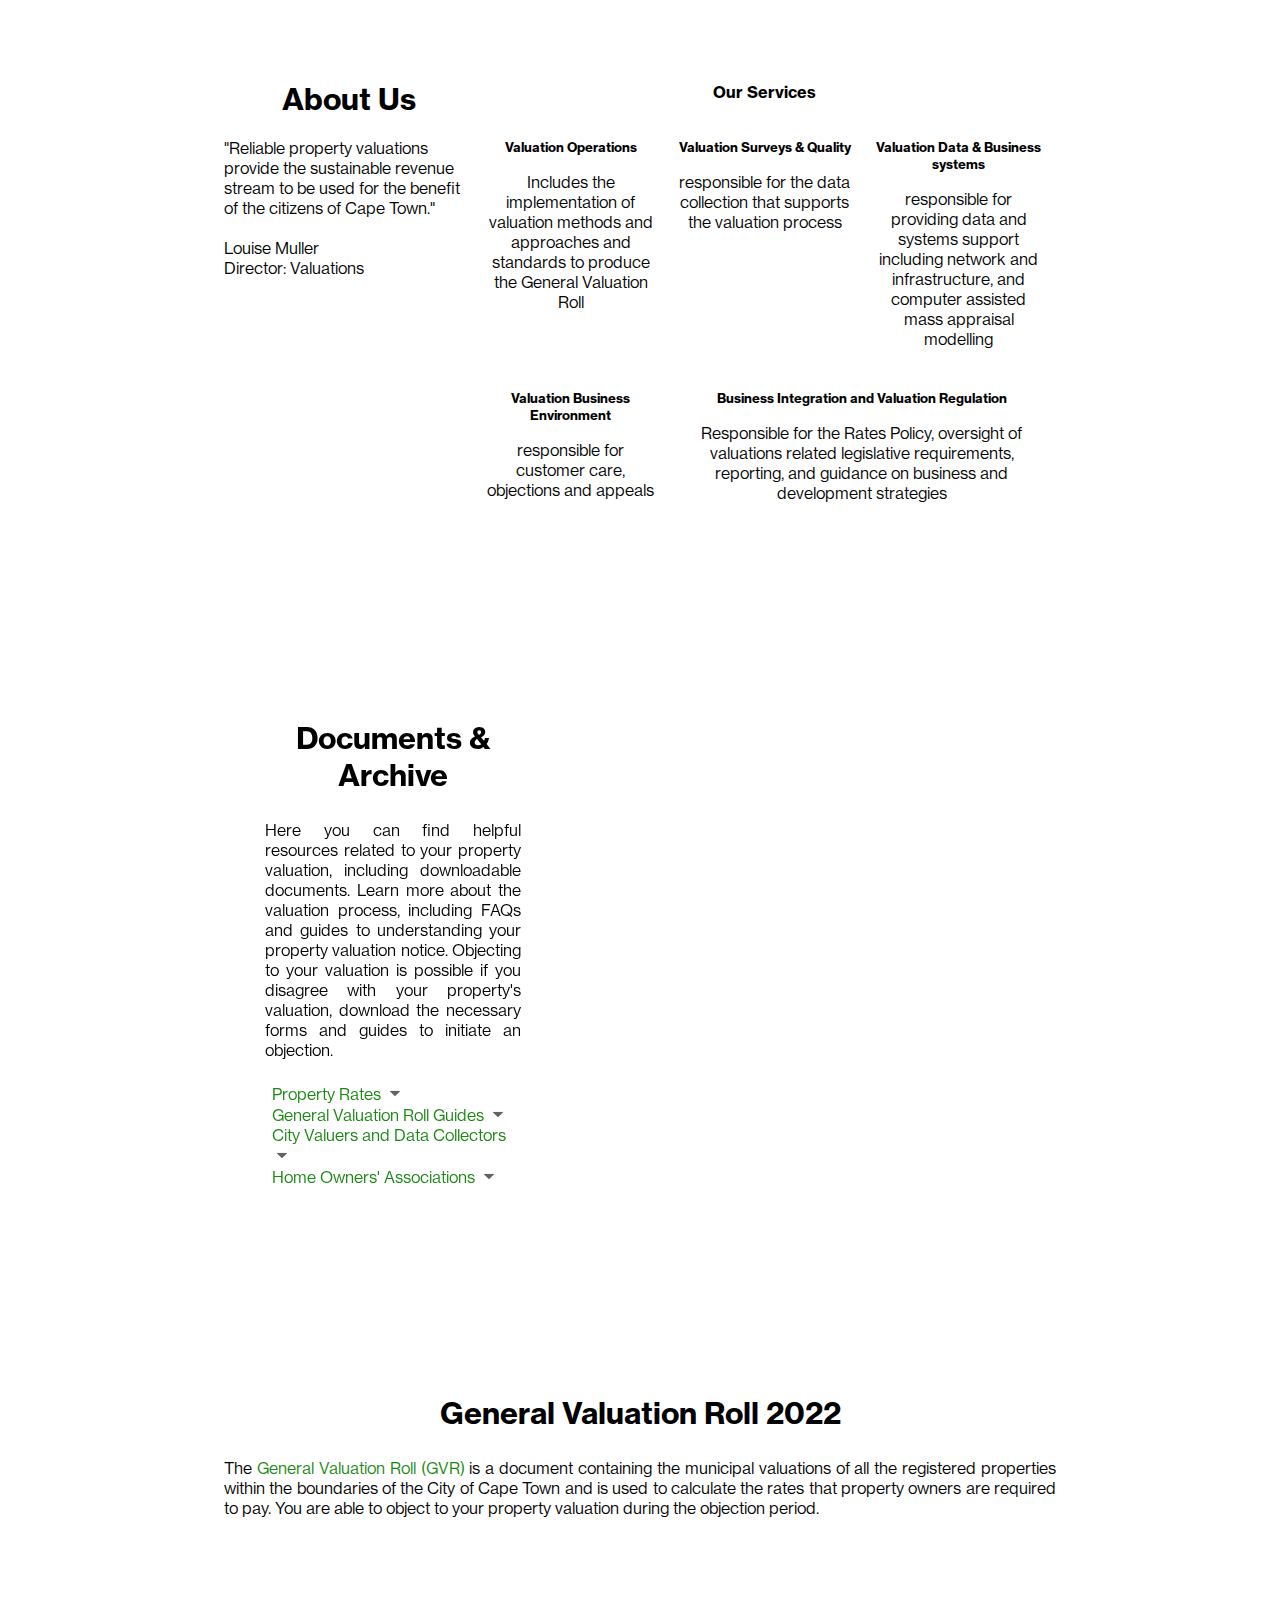
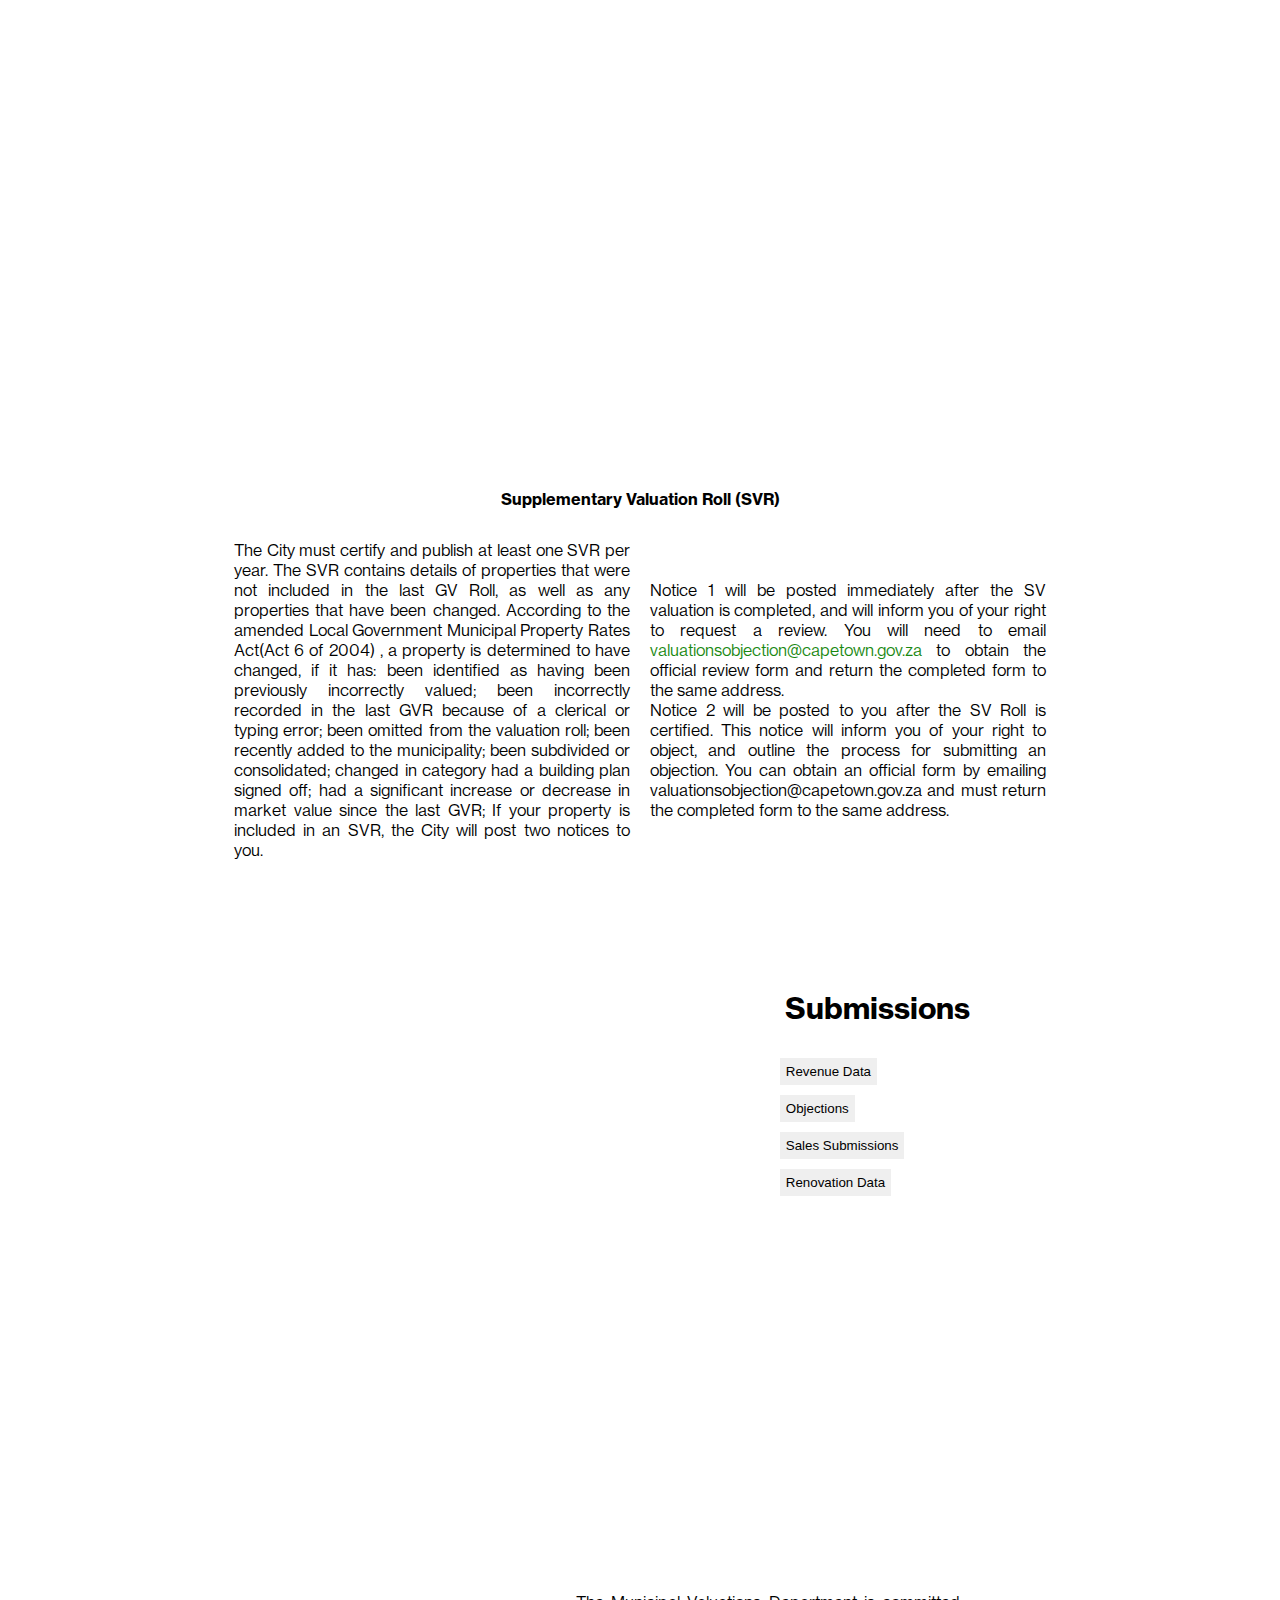
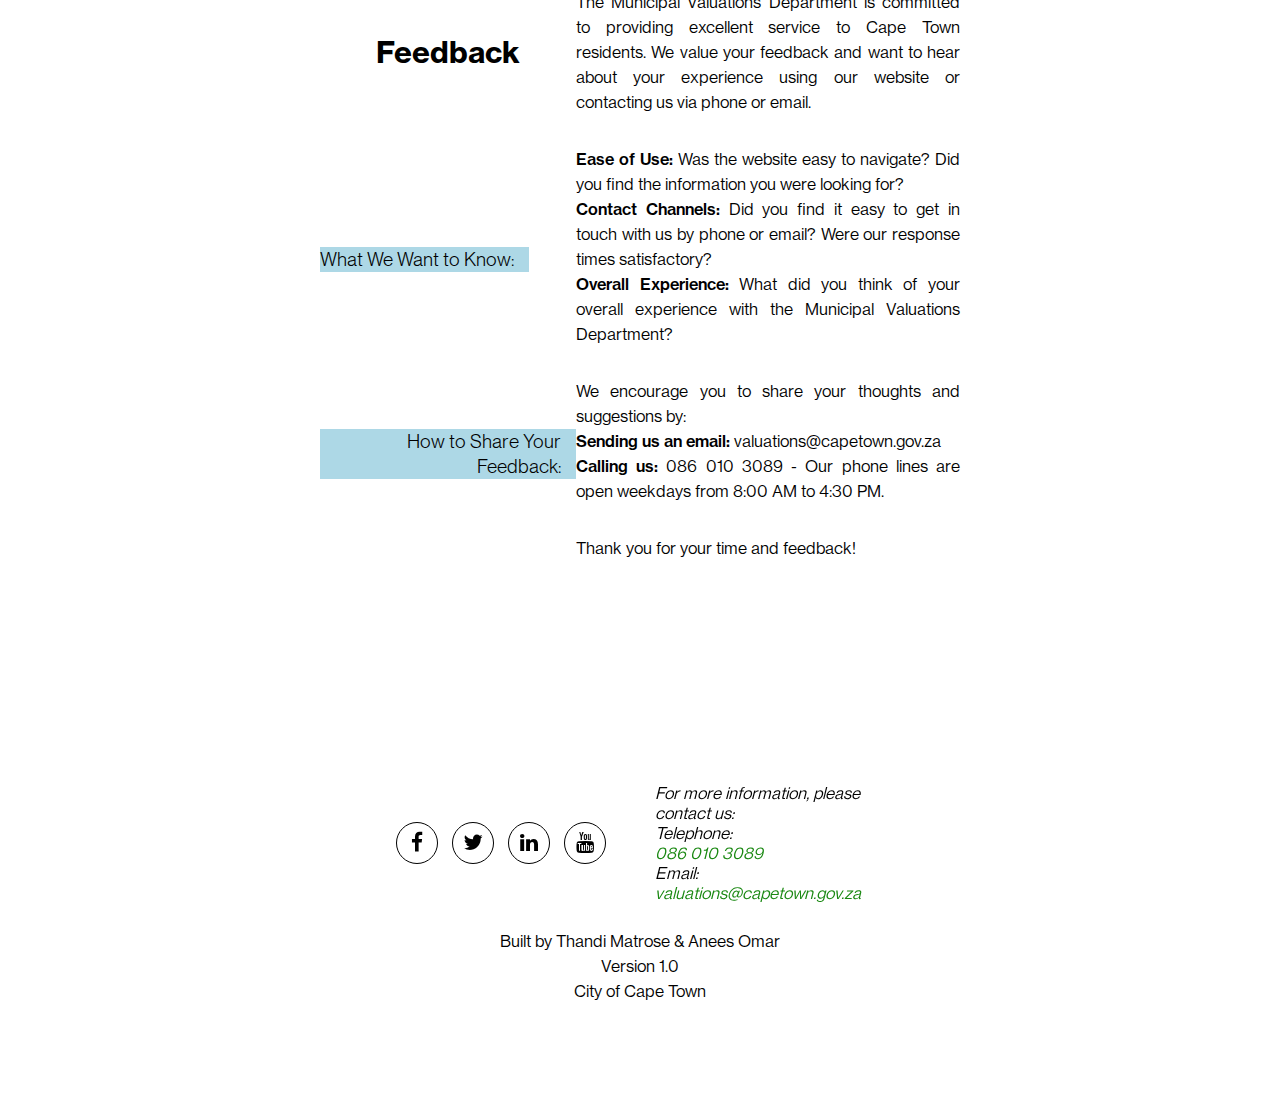
==== commit dd9254f1: "Update index.html" ====
--- a/index.html
+++ b/index.html
@@ -40,7 +40,7 @@
       <section id="home">
         <div class="title_wrapper">
           <img src="logos/coct.png" alt="City of Cape Town Logo" />
-          <h1>Land Valuations GeoPortal</h1>
+          <h1>Property Valuations GeoPortal</h1>
           <address>
             <h2>brought to you by the Municipal Valuation Department</h2>
           </address>
@@ -65,7 +65,7 @@
         <aside class="slide">
           <div>
             The City of Cape Town's Municipal Valuations Department is pleased
-            to offer the Land Valuation Geoportal, a user-friendly online tool
+            to offer the Property Valuation Geoportal, a user-friendly online tool
             that allows you to explore property valuations across Cape Town.
           </div>
           <h5>What You Can Do:</h5>
--- a/styles.css
+++ b/styles.css
@@ -108,7 +108,7 @@
 
 nav {
   align-items: center;
-  padding: 3px;
+  
   height: 7vh;
   display: flex;
   position: fixed;
@@ -709,3 +709,126 @@
   src: url(fonts/NHAASGROTESKTXPRO-RG.TTF);
 }
 
+@media screen and (max-width: 1120px) {
+  main section {
+    padding: 0px 16%;
+  }
+
+  section#feedback {
+    padding: 0px 20%;
+  }
+
+  body.fullscreen section#geoportal aside{
+    width: 320px;
+  }
+  body.fullscreen section#geoportal aside h5{
+    display: none;
+  }
+  body.fullscreen section#geoportal aside ul{
+    display: none;
+  }
+
+}
+@media screen and (max-width: 1000px) {
+  
+}
+
+@media screen and (max-width: 970px) {
+  main section {
+    padding: 0px 10%;
+  }
+  section#feedback {
+    padding: 0px 15%;
+  }
+  body.fullscreen section#geoportal aside{
+    width: 250px;
+  }
+  
+}
+
+@media screen and (max-width: 900px) {
+  body.fullscreen section#geoportal aside{
+    width: 200px;
+  }
+}
+@media screen and (max-width: 800px) { 
+  section#documents div#document-container{
+    display: block;
+  }
+  section#documents div#document-container aside {
+    margin-right: 0px;
+  }
+  section#submissions {
+    grid-template-columns: 100%;
+    text-align: center;
+    justify-items: center;
+
+  }
+  section#submissions map {
+    grid-row-start: 1;
+    grid-row-end: 2;
+    width: 100%;
+   }
+   section#submissions aside {
+    grid-row-start: 0;
+    grid-row-end: 1;
+   }
+
+   section#aboutus {
+    grid-template-columns: 100%;
+   }
+   section#aboutus aside {
+    text-align: center;
+    padding: 0 30%;
+   }
+}
+@media screen and (max-width: 700px) {
+  section#gvr22 div#svr2022 {
+    grid-template-columns: 100%;
+  }
+  section#feedback {
+    display: block;
+    margin: 70px 0;
+  }
+}
+
+@media screen and (max-width: 760px) { 
+  body.fullscreen section#geoportal aside{
+    width: 170px;
+  }
+  main section {
+    margin-bottom: 20px;
+  }
+
+  
+  section#geoportal {
+    grid-template-columns: 100%;
+    padding-top: 20px;
+  }
+  section#geoportal aside {
+    margin-bottom: 30px;
+  }
+  section#gvr22 iframe{
+    display: none;
+  }
+}
+
+@media screen and (max-width: 780px) {
+  main section {
+    padding: 0px 7%;
+  }
+  section#feedback {
+    padding: 0px 10%;
+  }
+}
+
+@media screen and (max-width: 680px) { 
+  body.fullscreen section#geoportal aside{
+    display: none;
+  }
+
+  footer address{
+grid-template-columns: 100%;
+  }
+}
+
